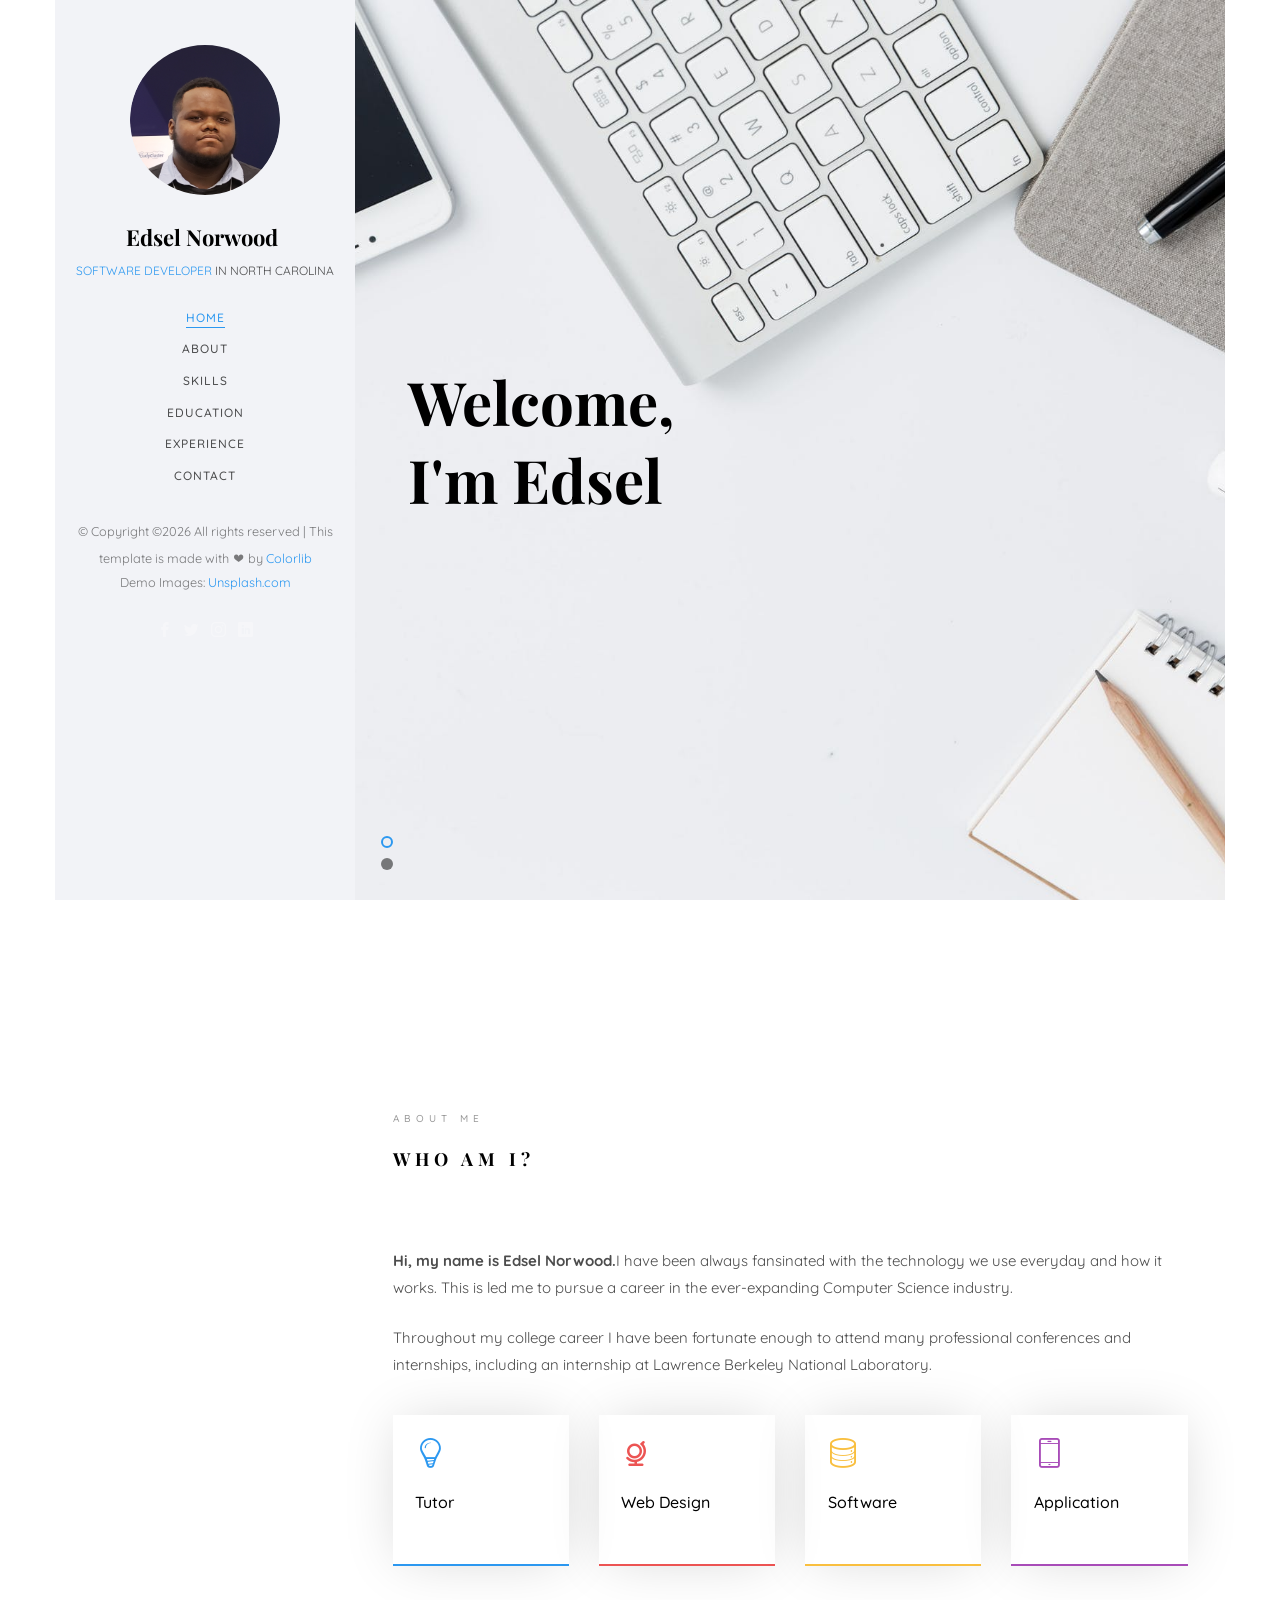
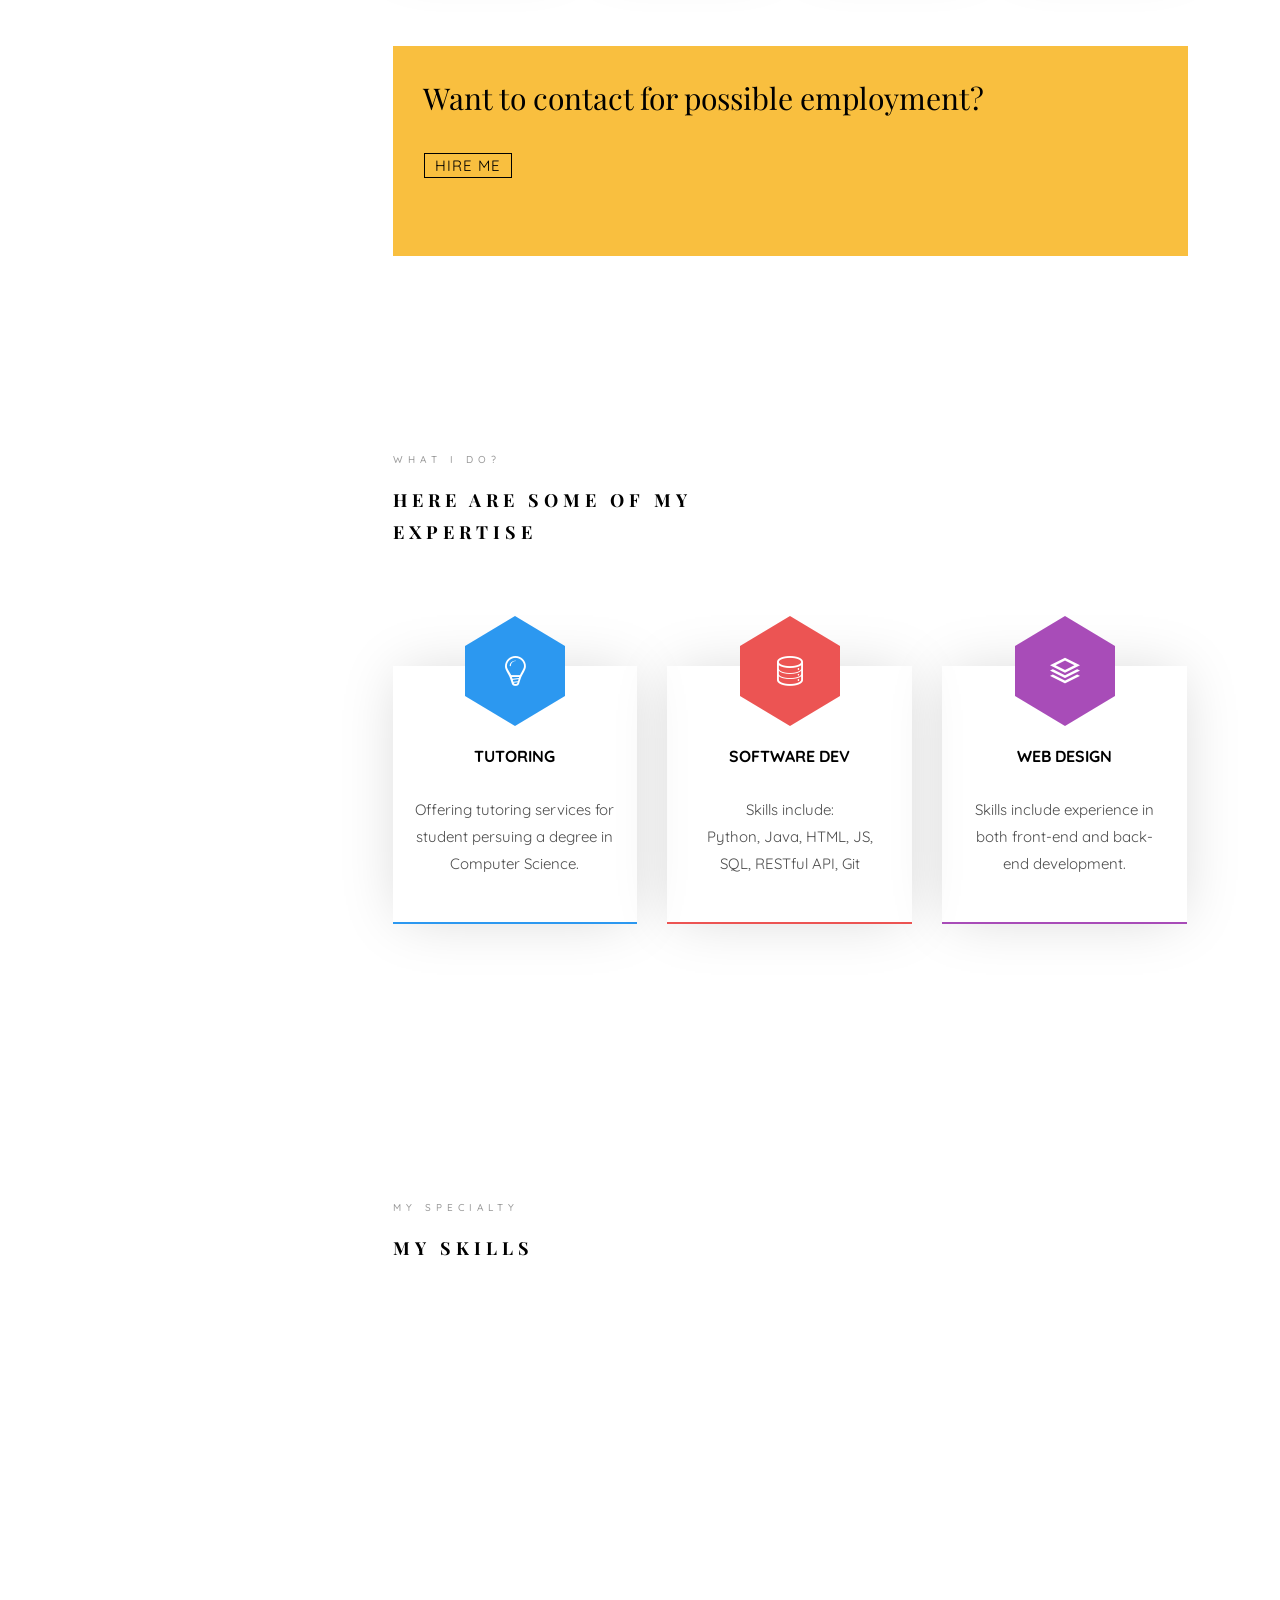
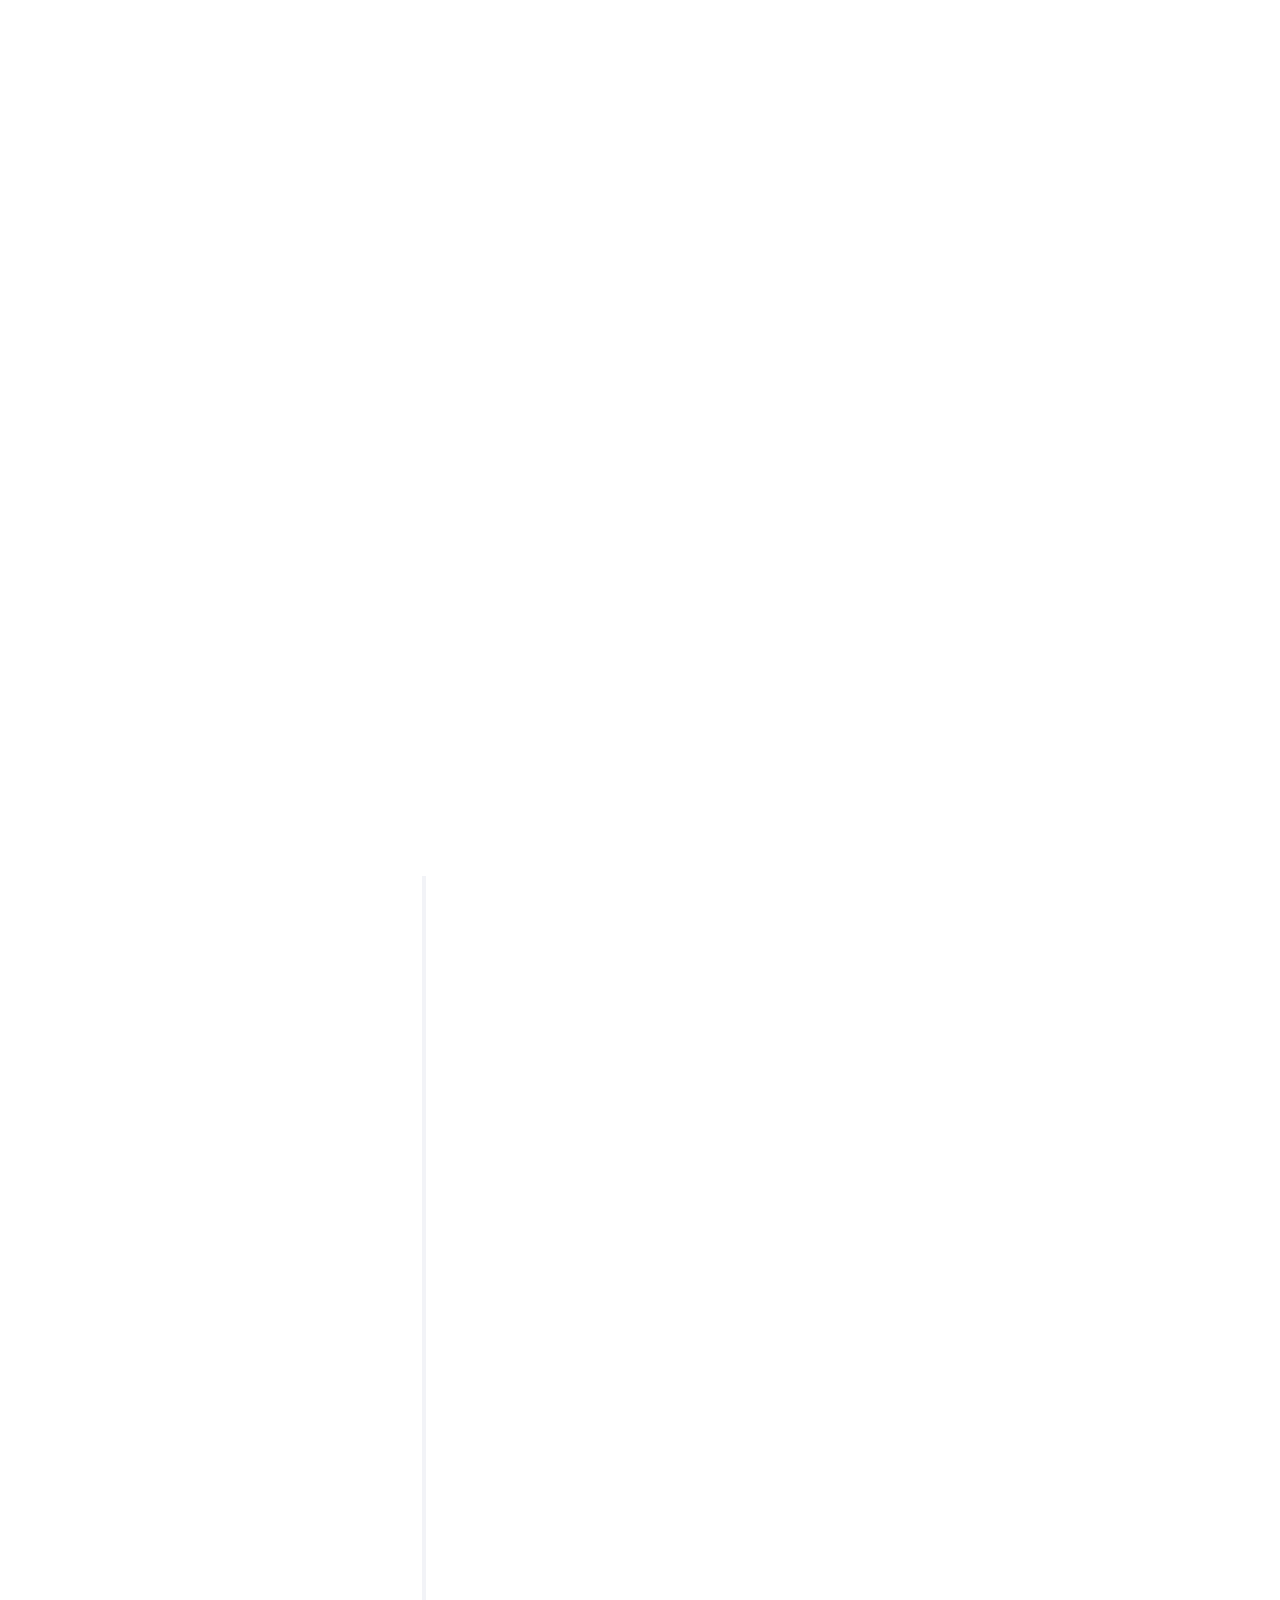
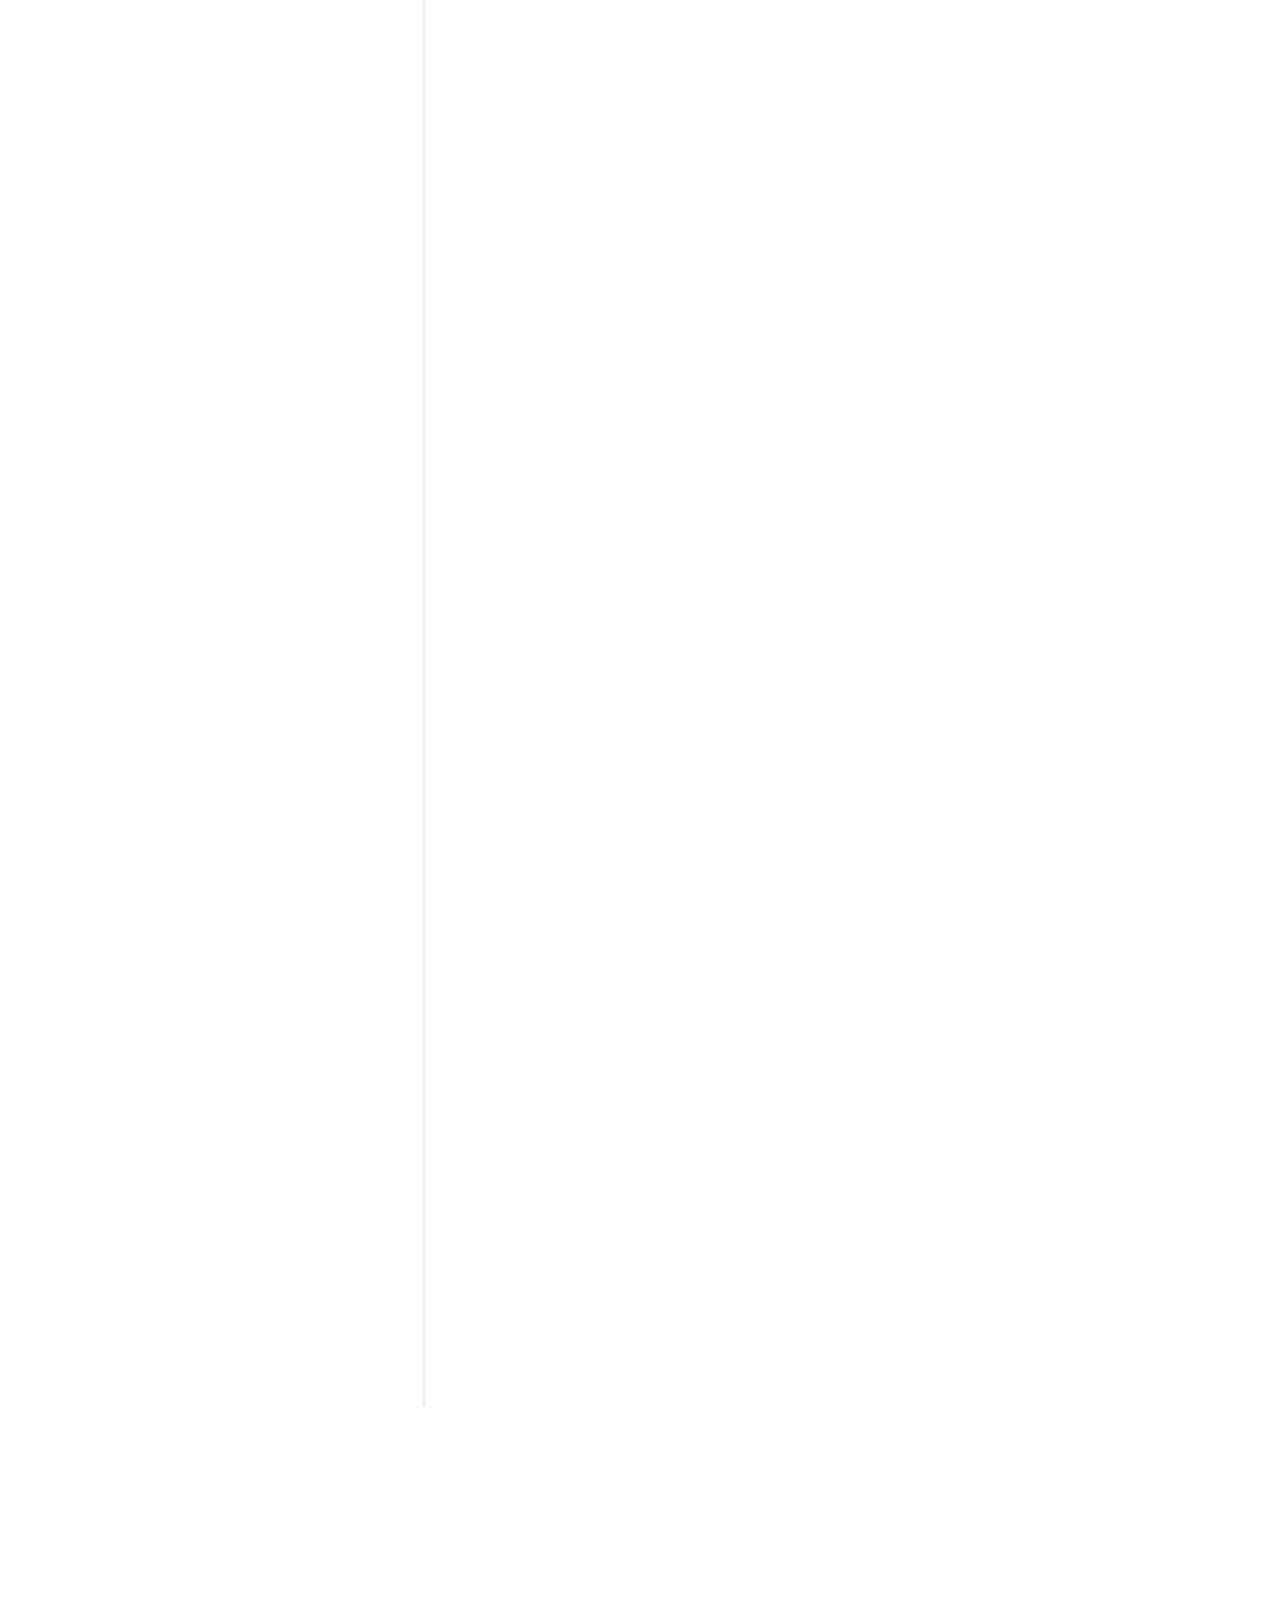
==== index.html @ a63dda77 "Added .js and updated index.html Submit btn now changes states on click (disabled btn)" ====
<!DOCTYPE HTML>
<html>
	<head>
	<meta charset="utf-8">
	<meta http-equiv="X-UA-Compatible" content="IE=edge">
	<title>Edsel Personal Webpage</title>
	<meta name="viewport" content="width=device-width, initial-scale=1">
	<meta name="description" content="" />
	<meta name="keywords" content="" />
	<meta name="author" content="" />

  <!-- Facebook and Twitter integration -->
	<meta property="og:title" content=""/>
	<meta property="og:image" content=""/>
	<meta property="og:url" content=""/>
	<meta property="og:site_name" content=""/>
	<meta property="og:description" content=""/>
	<meta name="twitter:title" content="" />
	<meta name="twitter:image" content="" />
	<meta name="twitter:url" content="" />
	<meta name="twitter:card" content="" />

	<!-- Place favicon.ico and apple-touch-icon.png in the root directory -->
	<link rel="shortcut icon" href="favicon.ico">

	<link href="https://fonts.googleapis.com/css?family=Quicksand:300,400,500,700" rel="stylesheet">
	<link href="https://fonts.googleapis.com/css?family=Playfair+Display:400,400i,700" rel="stylesheet">
	
	<!-- Animate.css -->
	<link rel="stylesheet" href="css/animate.css">
	<!-- Icomoon Icon Fonts-->
	<link rel="stylesheet" href="css/icomoon.css">
	<!-- Bootstrap  -->
	<link rel="stylesheet" href="css/bootstrap.css">
	<!-- Flexslider  -->
	<link rel="stylesheet" href="css/flexslider.css">
	<!-- Flaticons  -->
	<link rel="stylesheet" href="fonts/flaticon/font/flaticon.css">
	<!-- Owl Carousel -->
	<link rel="stylesheet" href="css/owl.carousel.min.css">
	<link rel="stylesheet" href="css/owl.theme.default.min.css">
	<!-- Theme style  -->
	<link rel="stylesheet" href="css/style.css">

	<!-- Modernizr JS -->
	<script src="js/modernizr-2.6.2.min.js"></script>
	<!-- FOR IE9 below -->
	<!--[if lt IE 9]>
	<script src="js/respond.min.js"></script>
	<![endif]-->

	</head>
	<body>
	<div id="colorlib-page">
		<div class="container-wrap">
		<a href="#" class="js-colorlib-nav-toggle colorlib-nav-toggle" data-toggle="collapse" data-target="#navbar" aria-expanded="false" aria-controls="navbar"><i></i></a>
		<aside id="colorlib-aside" role="complementary" class="border js-fullheight">
			<div class="text-center">
				<div class="author-img" style="background-image: url(images/about.png);"></div>
				<h1 id="colorlib-logo"><a href="index.html">Edsel Norwood</a></h1>
				<span class="position"><a href="#">Software Developer</a> in North Carolina</span>
			</div>
			<nav id="colorlib-main-menu" role="navigation" class="navbar">
				<div id="navbar" class="collapse">
					<ul>
						<li class="active"><a href="#" data-nav-section="home">Home</a></li>
						<li><a href="#" data-nav-section="about">About</a></li>
						<li><a href="#" data-nav-section="skills">Skills</a></li>
						<li><a href="#" data-nav-section="education">Education</a></li>
						<li><a href="#" data-nav-section="experience">Experience</a></li>
						<li><a href="#" data-nav-section="contact">Contact</a></li>
					</ul>
				</div>
			</nav>

			<div class="colorlib-footer">
				<p><small>&copy; <!-- Link back to Colorlib can't be removed. Template is licensed under CC BY 3.0. -->
Copyright &copy;<script>document.write(new Date().getFullYear());</script> All rights reserved | This template is made with <i class="icon-heart" aria-hidden="true"></i> by <a href="https://colorlib.com" target="_blank">Colorlib</a>
<!-- Link back to Colorlib can't be removed. Template is licensed under CC BY 3.0. --> </span> <span>Demo Images: <a href="https://unsplash.com/" target="_blank">Unsplash.com</a></span></small></p>
				<ul>
					<li><a href="#"><i class="icon-facebook2"></i></a></li>
					<li><a href="#"><i class="icon-twitter2"></i></a></li>
					<li><a href="#"><i class="icon-instagram"></i></a></li>
					<li><a href="#"><i class="icon-linkedin2"></i></a></li>
				</ul>
			</div>

		</aside>

		<div id="colorlib-main">
			<section id="colorlib-hero" class="js-fullheight" data-section="home">
				<div class="flexslider js-fullheight">
					<ul class="slides">
				   	<li style="background-image: url(images/img_bg_1.jpg);">
				   		<div class="overlay"></div>
				   		<div class="container-fluid">
				   			<div class="row">
					   			<div class="col-md-6 col-md-offset-3 col-md-pull-3 col-sm-12 col-xs-12 js-fullheight slider-text">
					   				<div class="slider-text-inner js-fullheight">
					   					<div class="desc">
						   					<h1 class="title_1">Welcome, I'm Edsel</h1>
											</div>
					   				</div>
					   			</div>
					   		</div>
				   		</div>
				   	</li>
				   	<li style="background-image: url(images/img_bg_2.jpg);">
				   		<div class="overlay"></div>
				   		<div class="container-fluid">
				   			<div class="row">
					   			<div class="col-md-6 col-md-offset-3 col-md-pull-3 col-sm-12 col-xs-12 js-fullheight slider-text">
					   				<div class="slider-text-inner">
					   					<div class="desc">
						   					<h1>I am a <br>Software Designer</h1>
											</div>
					   				</div>
					   			</div>
					   		</div>
				   		</div>
				   	</li>
				  	</ul>
			  	</div>
			</section>

			<section class="colorlib-about" data-section="about">
				<div class="colorlib-narrow-content">
					<div class="row">
						<div class="col-md-12">
							<div class="row row-bottom-padded-sm animate-box" data-animate-effect="fadeInLeft">
								<div class="col-md-12">
									<div class="about-desc">
										<span class="heading-meta">About Me</span>
										<h2 class="colorlib-heading">Who Am I?</h2>
										<p><strong>Hi, my name is Edsel Norwood.</strong>I have been always fansinated with the technology we use everyday and how it works. This is led me to pursue a career in the ever-expanding Computer Science industry.</p>
										<p>Throughout my college career I have been fortunate enough to attend many professional conferences and internships, including an internship at Lawrence Berkeley National Laboratory.</p>
									</div>
								</div>
							</div>
							<div class="row">
								<div class="col-md-3 animate-box" data-animate-effect="fadeInLeft">
									<div class="services color-1">
										<span class="icon2"><i class="icon-bulb"></i></span>
										<h3>Tutor</h3>
									</div>
								</div>
								<div class="col-md-3 animate-box" data-animate-effect="fadeInRight">
									<div class="services color-2">
										<span class="icon2"><i class="icon-globe-outline"></i></span>
										<h3>Web Design</h3>
									</div>
								</div>
								<div class="col-md-3 animate-box" data-animate-effect="fadeInTop">
									<div class="services color-3">
										<span class="icon2"><i class="icon-data"></i></span>
										<h3>Software</h3>
									</div>
								</div>
								<div class="col-md-3 animate-box" data-animate-effect="fadeInBottom">
									<div class="services color-4">
										<span class="icon2"><i class="icon-phone3"></i></span>
										<h3>Application</h3>
									</div>
								</div>
							</div>
							<div class="row">
								<div class="col-md-12 animate-box" data-animate-effect="fadeInLeft">
									<div class="hire">
										<h2>Want to contact for possible employment?</h2>
										<nav id="colorlib-main-menu" role="navigation" class="navbar">
										<a href="#" data-nav-section="contact" class="btn-hire">Hire me</a>
									</nav>
									</div>
								</div>
							</div>
						</div>
					</div>
				</div>
			</section>


			
			<section class="colorlib-services" data-section="services">
				<div class="colorlib-narrow-content">
					<div class="row">
						<div class="col-md-6 col-md-offset-3 col-md-pull-3 animate-box" data-animate-effect="fadeInLeft">
							<span class="heading-meta">What I do?</span>
							<h2 class="colorlib-heading">Here are some of my expertise</h2>
						</div>
					</div>
					<div class="row row-pt-md">
						<div class="col-md-4 text-center animate-box">
							<div class="services color-1">
								<span class="icon">
									<i class="icon-bulb"></i>
								</span>
								<div class="desc">
									<h3>Tutoring</h3>
									<p>Offering tutoring services for student persuing a degree in Computer Science.</p>
								</div>
							</div>
						</div>
						<div class="col-md-4 text-center animate-box">
							<div class="services color-2">
								<span class="icon">
									<i class="icon-data"></i>
								</span>
								<div class="desc">
									<h3>Software Dev</h3>
									<p>Skills include:<br>Python, Java, HTML, JS, SQL, RESTful API, Git</p>
								</div>
							</div>
						</div>
						
						<div class="col-md-4 text-center animate-box">
							<div class="services color-4">
								<span class="icon">
									<i class="icon-layers2"></i>
								</span>
								<div class="desc">
									<h3>Web Design</h3>
									<p>Skills include experience in both front-end and back-end development.</p>
								</div>
							</div>
						</div>
					</div>
				</div>
			</section>
			

			<section class="colorlib-skills" data-section="skills">
				<div class="colorlib-narrow-content">
					<div class="row">
						<div class="col-md-6 col-md-offset-3 col-md-pull-3 animate-box" data-animate-effect="fadeInLeft">
							<span class="heading-meta">My Specialty</span>
							<h2 class="colorlib-heading animate-box">My Skills</h2>
						</div>
					</div>
					<div class="row">
						<div class="col-md-12 animate-box" data-animate-effect="fadeInLeft">
							<p></p>
						</div>
						<div class="col-md-6 animate-box" data-animate-effect="fadeInLeft">
							<div class="progress-wrap">
								<h3>Python</h3>
								<div class="progress">
								 	<div class="progress-bar color-1" role="progressbar" aria-valuenow="85"
								  	aria-valuemin="0" aria-valuemax="100" style="width:85%">
								    <span>85%</span>
								  	</div>
								</div>
							</div>
						</div>
						<div class="col-md-6 animate-box" data-animate-effect="fadeInRight">
							<div class="progress-wrap">
								<h3>JavaScript</h3>
								<div class="progress">
								 	<div class="progress-bar color-2" role="progressbar" aria-valuenow="40"
								  	aria-valuemin="0" aria-valuemax="100" style="width:40%">
								    <span>40%</span>
								  	</div>
								</div>
							</div>
						</div>
						<div class="col-md-6 animate-box" data-animate-effect="fadeInLeft">
							<div class="progress-wrap">
								<h3>HTML</h3>
								<div class="progress">
								 	<div class="progress-bar color-3" role="progressbar" aria-valuenow="80"
								  	aria-valuemin="0" aria-valuemax="100" style="width:80%">
								    <span>80%</span>
								  	</div>
								</div>
							</div>
						</div>
						<div class="col-md-6 animate-box" data-animate-effect="fadeInRight">
							<div class="progress-wrap">
								<h3>Java</h3>
								<div class="progress">
								 	<div class="progress-bar color-4" role="progressbar" aria-valuenow="70"
								  	aria-valuemin="0" aria-valuemax="100" style="width:70%">
								    <span>70%</span>
								  	</div>
								</div>
							</div>
						</div>
						<div class="col-md-6 animate-box" data-animate-effect="fadeInLeft">
							<div class="progress-wrap">
								<h3>Git</h3>
								<div class="progress">
								 	<div class="progress-bar color-5" role="progressbar" aria-valuenow="70"
								  	aria-valuemin="0" aria-valuemax="100" style="width:70%">
								    <span>70%</span>
								  	</div>
								</div>
							</div>
						</div>
						<div class="col-md-6 animate-box" data-animate-effect="fadeInRight">
							<div class="progress-wrap">
								<h3>SQL</h3>
								<div class="progress">
								 	<div class="progress-bar color-6" role="progressbar" aria-valuenow="50"
								  	aria-valuemin="0" aria-valuemax="100" style="width:50%">
								    <span>50%</span>
								  	</div>
								</div>
							</div>
						</div>
					</div>
				</div>
			</section>

			<section class="colorlib-education" data-section="education">
				<div class="colorlib-narrow-content">
					<div class="row">
						<div class="col-md-6 col-md-offset-3 col-md-pull-3 animate-box" data-animate-effect="fadeInLeft">
							<span class="heading-meta">Education</span>
							<h2 class="colorlib-heading animate-box">Education</h2>
						</div>
					</div>
					<div class="row">
						<div class="col-md-12 animate-box" data-animate-effect="fadeInLeft">
							<div class="fancy-collapse-panel">
								<div class="panel-group" id="accordion" role="tablist" aria-multiselectable="true">
									<div class="panel panel-default">
									    <div class="panel-heading" role="tab" id="headingTwo">
									        <h4 class="panel-title">
									            <a class="collapsed" data-toggle="collapse" data-parent="#accordion" href="#collapseTwo" aria-expanded="true" aria-controls="collapseTwo">Bachelor Degree of Computer Science
									            </a>
									        </h4>
									    </div>
									    <div id="collapseTwo" class="panel-collapse collapse" role="tabpanel" aria-labelledby="headingTwo">
									        <div class="panel-body">
									            <a href="https://www.ecsu.edu"><strong>Elizabeth City State University</strong></a>
									        </div>
									    </div>
									</div>

									<div class="panel panel-default">
									    <div class="panel-heading" role="tab" id="headingFour">
									        <h4 class="panel-title">
									            <a class="collapsed" data-toggle="collapse" data-parent="#accordion" href="#collapseFour" aria-expanded="false" aria-controls="collapseFour">Associate Degree in Applied Science
									            </a>
									        </h4>
									    </div>
									    <div id="collapseFour" class="panel-collapse collapse" role="tabpanel" aria-labelledby="headingFour">
									        <div class="panel-body">
									            <a href="https://www.albemarle.edu/"><strong>College of the Albemarle</strong></a>	
									        </div>
									    </div>
									</div>

									<div class="panel panel-default">
									    <div class="panel-heading" role="tab" id="headingFive">
									        <h4 class="panel-title">
									            <a class="collapsed" data-toggle="collapse" data-parent="#accordion" href="#collapseFive" aria-expanded="false" aria-controls="collapseFive">High School Diploma
									            </a>
									        </h4>
									    </div>
									    <div id="collapseFive" class="panel-collapse collapse" role="tabpanel" aria-labelledby="headingFive">
									        <div class="panel-body">
												<p><strong>Pasquotank County High School</strong></p>
											</div>
									    </div>
									</div>
								</div>
							</div>
						</div>
					</div>
				</div>
			</section>

			<section class="colorlib-experience" data-section="experience">
				<div class="colorlib-narrow-content">
					<div class="row">
						<div class="col-md-6 col-md-offset-3 col-md-pull-3 animate-box" data-animate-effect="fadeInLeft">
							<span class="heading-meta">Experience</span>
							<h2 class="colorlib-heading animate-box">Internships and Conference Presentations</h2>
						</div>
					</div>
					<div class="row">
						<div class="col-md-12">
				         <div class="timeline-centered">
					         <article class="timeline-entry animate-box" data-animate-effect="fadeInLeft">
					            <div class="timeline-entry-inner">

					               <div class="timeline-icon color-1">
					                  <i class="icon-pen2"></i>
					               </div>

					               <div class="timeline-label">
									  <h2><a href="#">Lawrence Berkeley National Laboratory</a> <span>May-August 2018</span><br> 
									  <span>Internship</span></h2>
									  <p><strong>Location:</strong> <br> &emsp;Berkeley, CA</p>
									  <p><strong>Duration:</strong> <br> &emsp;10 Weeks</p>
									  <p><strong>Project:</strong> <br> &emsp;Virus scanning utility for implementation in the data archive ESS-DIVE</p>
					               </div>
					            </div>
					         </article>


					         <article class="timeline-entry animate-box" data-animate-effect="fadeInRight">
					            <div class="timeline-entry-inner">
					               <div class="timeline-icon color-2">
					                  <i class="icon-pen2"></i>
					               </div>
					               <div class="timeline-label">
									<h2><a href="#">Sciene Gateways Coding Camp</a> <span>June-July 2017</span><br> 
									<span>Internship</span></h2>
									<p><strong>Location:</strong> <br> &emsp;Elizabeth City, NC</p>
									<p><strong>Duration:</strong> <br> &emsp;4 Weeks</p>
									<p><strong>Goal:</strong> <br> &emsp;Attend and present a poster at PEARC17 in New Orleans</p>
								   </div>
					            </div>
					         </article>

					         <article class="timeline-entry animate-box" data-animate-effect="fadeInLeft">
					            <div class="timeline-entry-inner">
					               <div class="timeline-icon color-3">
					                  <i class="icon-pen2"></i>
					               </div>
					               <div class="timeline-label">
									<h2><a href="#">ADMI 2018</a> <span>April 2018</span><br> 
									<span>Conference</span></h2>
									<p><strong>Location:</strong> <br> &emsp;New Orleans, LA</p>
									<p><strong>Duration:</strong> <br> &emsp;4 Days</p>
									<p><strong>Presentation:</strong> <br> &emsp;Poster</p>
								   </div>
					            </div>
					         </article>

					         <article class="timeline-entry animate-box" data-animate-effect="fadeInTop">
					            <div class="timeline-entry-inner">
					               <div class="timeline-icon color-4">
					                  <i class="icon-pen2"></i>
					               </div>
					               <div class="timeline-label">
									<h2><a href="#">Gateways Conference 2018</a> <span>September 2018</span><br> 
									<span>Conference</span></h2>
									<p><strong>Location:</strong> <br> &emsp;Austin, TX (TACC)</p>
									<p><strong>Duration:</strong> <br> &emsp;3 Days</p>
									<p><strong>Presentation:</strong> <br> &emsp;Poster</p>
								   </div>
					            </div>
					         </article>

					         <article class="timeline-entry animate-box" data-animate-effect="fadeInLeft">
					            <div class="timeline-entry-inner">
					               <div class="timeline-icon color-5">
					                  <i class="icon-pen2"></i>
					               </div>
					               <div class="timeline-label">
									<h2><a href="#">Gateways Conference 2017</a> <span>October 2017</span><br> 
									<span>Conference</span></h2>
									<p><strong>Location:</strong> <br> &emsp;Ann Arbor, MI</p>
									<p><strong>Duration:</strong> <br> &emsp;4 Days</p>
									<p><strong>Presentation:</strong> <br> &emsp;Poster</p>
								   </div>
					            </div>
							 </article>
							 
							 <article class="timeline-entry animate-box" data-animate-effect="fadeInLeft">
					            <div class="timeline-entry-inner">
					               <div class="timeline-icon color-5">
					                  <i class="icon-pen2"></i>
					               </div>
					               <div class="timeline-label">
									<h2><a href="#">PEARC 2017</a> <span>July 2017</span><br> 
									<span>Conference</span></h2>
									<p><strong>Location:</strong> <br> &emsp;New Orleans, LA</p>
									<p><strong>Duration:</strong> <br> &emsp;1 Week</p>
									<p><strong>Presentation:</strong> <br> &emsp;Poster</p>
								   </div>
					            </div>
					         </article>

					         <article class="timeline-entry begin animate-box" data-animate-effect="fadeInBottom">
					            <div class="timeline-entry-inner">
					               <div class="timeline-icon color-none">
					               </div>
					            </div>
					         </article>
					      </div>
					   </div>
				   </div>
				</div>
			</section>

			<section class="colorlib-contact" data-section="contact">
				<div class="colorlib-narrow-content">
					<div class="row">
						<div class="col-md-6 col-md-offset-3 col-md-pull-3 animate-box" data-animate-effect="fadeInLeft">
							<span class="heading-meta">Get in Touch</span>
							<h2 class="colorlib-heading">Contact</h2>
						</div>
					</div>
					<div class="row">
						<div class="col-md-5">
							<div class="colorlib-feature colorlib-feature-sm animate-box" data-animate-effect="fadeInLeft">
								<div class="colorlib-icon">
									<i class="icon-globe-outline"></i>
								</div>
								<div class="colorlib-text">
									<p><a href="">edselnorwood83@gmail.com</a></p>
								</div>
							</div>

							<div class="colorlib-feature colorlib-feature-sm animate-box" data-animate-effect="fadeInLeft">
								<div class="colorlib-icon">
									<i class="icon-map"></i>
								</div>
								<div class="colorlib-text">
									<p>200 South Griffin Street, Elizabeth City, NC 27909</p>
								</div>
							</div>

							<div class="colorlib-feature colorlib-feature-sm animate-box" data-animate-effect="fadeInLeft">
								<div class="colorlib-icon">
									<i class="icon-phone"></i>
								</div>
								<div class="colorlib-text">
									<p><a href="tel://">252-621-8822</a></p>
								</div>
							</div>
						</div>
						<div class="col-md-7 col-md-push-1">
							<div class="row">
								<div class="col-md-10 col-md-offset-1 col-md-pull-1 animate-box" data-animate-effect="fadeInRight">
									<form method="POST" class="gform" action="https://script.google.com/macros/s/AKfycbxKl5ivqKx2xG6pQQ4qyMLklfKssgu2-yJ-GMRM_SI8qDBPcp9a/exec">
										<input type="text" class="form-control" placeholder="Name" name="name">
										<br>
										<input type="text" class="form-control" placeholder="Email" name="email">
										<br>
										<input type="text" class="form-control" placeholder="Subject" name="subject">
										<br>
										<textarea name="message" id="message" cols="30" rows="7" class="form-control" placeholder="Message"></textarea>
										<br>
										<input type="submit" onClick="this.disabled=true; this.value='Sent';" class="btn btn-primary btn-send-message" name="submit" value="Send Message">
									</form>
								</div>
								
							</div>
						</div>
					</div>
				</div>
			</section>

		</div><!-- end:colorlib-main -->
	</div><!-- end:container-wrap -->
	</div><!-- end:colorlib-page -->

	<!-- jQuery -->
	<script src="js/jquery.min.js"></script>
	<!-- jQuery Easing -->
	<script src="js/jquery.easing.1.3.js"></script>
	<!-- Bootstrap -->
	<script src="js/bootstrap.min.js"></script>
	<!-- Waypoints -->
	<script src="js/jquery.waypoints.min.js"></script>
	<!-- Flexslider -->
	<script src="js/jquery.flexslider-min.js"></script>
	<!-- Owl carousel -->
	<script src="js/owl.carousel.min.js"></script>
	<!-- Counters -->
	<script src="js/jquery.countTo.js"></script>
	
	
	<!-- MAIN JS -->
	<script src="js/main.js"></script>
	<script data-cfasync="false" type="text/javascript" src="form-submission-handler.js"></script>

	</body>
</html>
---- css/icomoon.css ----
@font-face {
  font-family: 'icomoon';
  src:  url('fonts/icomoon.eot?6py85u');
  src:  url('fonts/icomoon.eot?6py85u#iefix') format('embedded-opentype'),
    url('fonts/icomoon.ttf?6py85u') format('truetype'),
    url('fonts/icomoon.woff?6py85u') format('woff'),
    url('fonts/icomoon.svg?6py85u#icomoon') format('svg');
  font-weight: normal;
  font-style: normal;
}

[class^="icon-"], [class*=" icon-"] {
  /* use !important to prevent issues with browser extensions that change fonts */
  font-family: 'icomoon' !important;
  speak: none;
  font-style: normal;
  font-weight: normal;
  font-variant: normal;
  text-transform: none;
  line-height: 1;

  /* Better Font Rendering =========== */
  -webkit-font-smoothing: antialiased;
  -moz-osx-font-smoothing: grayscale;
}

.icon-times:before {
  content: "\e930";
}
.icon-tick:before {
  content: "\e931";
}
.icon-plus:before {
  content: "\e932";
}
.icon-minus:before {
  content: "\e933";
}
.icon-equals:before {
  content: "\e934";
}
.icon-divide:before {
  content: "\e935";
}
.icon-chevron-right:before {
  content: "\e936";
}
.icon-chevron-left:before {
  content: "\e937";
}
.icon-arrow-right-thick:before {
  content: "\e938";
}
.icon-arrow-left-thick:before {
  content: "\e939";
}
.icon-th-small:before {
  content: "\e93a";
}
.icon-th-menu:before {
  content: "\e93b";
}
.icon-th-list:before {
  content: "\e93c";
}
.icon-th-large:before {
  content: "\e93d";
}
.icon-home:before {
  content: "\e93e";
}
.icon-arrow-forward:before {
  content: "\e93f";
}
.icon-arrow-back:before {
  content: "\e940";
}
.icon-rss:before {
  content: "\e941";
}
.icon-location:before {
  content: "\e942";
}
.icon-link:before {
  content: "\e943";
}
.icon-image:before {
  content: "\e944";
}
.icon-arrow-up-thick:before {
  content: "\e945";
}
.icon-arrow-down-thick:before {
  content: "\e946";
}
.icon-starburst:before {
  content: "\e947";
}
.icon-starburst-outline:before {
  content: "\e948";
}
.icon-star3:before {
  content: "\e949";
}
.icon-flow-children:before {
  content: "\e94a";
}
.icon-export:before {
  content: "\e94b";
}
.icon-delete2:before {
  content: "\e94c";
}
.icon-delete-outline:before {
  content: "\e94d";
}
.icon-cloud-storage:before {
  content: "\e94e";
}
.icon-wi-fi:before {
  content: "\e94f";
}
.icon-heart:before {
  content: "\e950";
}
.icon-flash:before {
  content: "\e951";
}
.icon-cancel:before {
  content: "\e952";
}
.icon-backspace:before {
  content: "\e953";
}
.icon-attachment:before {
  content: "\e954";
}
.icon-arrow-move:before {
  content: "\e955";
}
.icon-warning:before {
  content: "\e956";
}
.icon-user:before {
  content: "\e957";
}
.icon-radar:before {
  content: "\e958";
}
.icon-lock-open:before {
  content: "\e959";
}
.icon-lock-closed:before {
  content: "\e95a";
}
.icon-location-arrow:before {
  content: "\e95b";
}
.icon-info:before {
  content: "\e95c";
}
.icon-user-delete:before {
  content: "\e95d";
}
.icon-user-add:before {
  content: "\e95e";
}
.icon-media-pause:before {
  content: "\e95f";
}
.icon-group:before {
  content: "\e960";
}
.icon-chart-pie:before {
  content: "\e961";
}
.icon-chart-line:before {
  content: "\e962";
}
.icon-chart-bar:before {
  content: "\e963";
}
.icon-chart-area:before {
  content: "\e964";
}
.icon-video:before {
  content: "\e965";
}
.icon-point-of-interest:before {
  content: "\e966";
}
.icon-infinity:before {
  content: "\e967";
}
.icon-globe:before {
  content: "\e968";
}
.icon-eye:before {
  content: "\e969";
}
.icon-cog:before {
  content: "\e96a";
}
.icon-camera:before {
  content: "\e96b";
}
.icon-upload:before {
  content: "\e96c";
}
.icon-scissors:before {
  content: "\e96d";
}
.icon-refresh:before {
  content: "\e96e";
}
.icon-pin:before {
  content: "\e96f";
}
.icon-key:before {
  content: "\e970";
}
.icon-info-large:before {
  content: "\e971";
}
.icon-eject:before {
  content: "\e972";
}
.icon-download:before {
  content: "\e973";
}
.icon-zoom:before {
  content: "\e974";
}
.icon-zoom-out:before {
  content: "\e975";
}
.icon-zoom-in:before {
  content: "\e976";
}
.icon-sort-numerically:before {
  content: "\e977";
}
.icon-sort-alphabetically:before {
  content: "\e978";
}
.icon-input-checked:before {
  content: "\e979";
}
.icon-calender:before {
  content: "\e97a";
}
.icon-world2:before {
  content: "\e97b";
}
.icon-notes:before {
  content: "\e97c";
}
.icon-code:before {
  content: "\e97d";
}
.icon-arrow-sync:before {
  content: "\e97e";
}
.icon-arrow-shuffle:before {
  content: "\e97f";
}
.icon-arrow-repeat:before {
  content: "\e980";
}
.icon-arrow-minimise:before {
  content: "\e981";
}
.icon-arrow-maximise:before {
  content: "\e982";
}
.icon-arrow-loop:before {
  content: "\e983";
}
.icon-anchor:before {
  content: "\e984";
}
.icon-spanner:before {
  content: "\e985";
}
.icon-puzzle:before {
  content: "\e986";
}
.icon-power:before {
  content: "\e987";
}
.icon-plane:before {
  content: "\e988";
}
.icon-pi:before {
  content: "\e989";
}
.icon-phone:before {
  content: "\e98a";
}
.icon-microphone2:before {
  content: "\e98b";
}
.icon-media-rewind:before {
  content: "\e98c";
}
.icon-flag:before {
  content: "\e98d";
}
.icon-adjust-brightness:before {
  content: "\e98e";
}
.icon-waves:before {
  content: "\e98f";
}
.icon-social-twitter:before {
  content: "\e990";
}
.icon-social-facebook:before {
  content: "\e991";
}
.icon-social-dribbble:before {
  content: "\e992";
}
.icon-media-stop:before {
  content: "\e993";
}
.icon-media-record:before {
  content: "\e994";
}
.icon-media-play:before {
  content: "\e995";
}
.icon-media-fast-forward:before {
  content: "\e996";
}
.icon-media-eject:before {
  content: "\e997";
}
.icon-social-vimeo:before {
  content: "\e998";
}
.icon-social-tumbler:before {
  content: "\e999";
}
.icon-social-skype:before {
  content: "\e99a";
}
.icon-social-pinterest:before {
  content: "\e99b";
}
.icon-social-linkedin:before {
  content: "\e99c";
}
.icon-social-last-fm:before {
  content: "\e99d";
}
.icon-social-github:before {
  content: "\e99e";
}
.icon-social-flickr:before {
  content: "\e99f";
}
.icon-at:before {
  content: "\e9a0";
}
.icon-times-outline:before {
  content: "\e9a1";
}
.icon-plus-outline:before {
  content: "\e9a2";
}
.icon-minus-outline:before {
  content: "\e9a3";
}
.icon-tick-outline:before {
  content: "\e9a4";
}
.icon-th-large-outline:before {
  content: "\e9a5";
}
.icon-equals-outline:before {
  content: "\e9a6";
}
.icon-divide-outline:before {
  content: "\e9a7";
}
.icon-chevron-right-outline:before {
  content: "\e9a8";
}
.icon-chevron-left-outline:before {
  content: "\e9a9";
}
.icon-arrow-right-outline:before {
  content: "\e9aa";
}
.icon-arrow-left-outline:before {
  content: "\e9ab";
}
.icon-th-small-outline:before {
  content: "\e9ac";
}
.icon-th-menu-outline:before {
  content: "\e9ad";
}
.icon-th-list-outline:before {
  content: "\e9ae";
}
.icon-news2:before {
  content: "\e9b1";
}
.icon-home-outline:before {
  content: "\e9b2";
}
.icon-arrow-up-outline:before {
  content: "\e9b3";
}
.icon-arrow-forward-outline:before {
  content: "\e9b4";
}
.icon-arrow-down-outline:before {
  content: "\e9b5";
}
.icon-arrow-back-outline:before {
  content: "\e9b6";
}
.icon-trash3:before {
  content: "\e9b7";
}
.icon-rss-outline:before {
  content: "\e9b8";
}
.icon-message:before {
  content: "\e9b9";
}
.icon-location-outline:before {
  content: "\e9ba";
}
.icon-link-outline:before {
  content: "\e9bb";
}
.icon-image-outline:before {
  content: "\e9bc";
}
.icon-export-outline:before {
  content: "\e9bd";
}
.icon-cross:before {
  content: "\e9be";
}
.icon-wi-fi-outline:before {
  content: "\e9bf";
}
.icon-star-outline:before {
  content: "\e9c0";
}
.icon-media-pause-outline:before {
  content: "\e9c1";
}
.icon-mail:before {
  content: "\e9c2";
}
.icon-heart-outline:before {
  content: "\e9c3";
}
.icon-flash-outline:before {
  content: "\e9c4";
}
.icon-cancel-outline:before {
  content: "\e9c5";
}
.icon-beaker:before {
  content: "\e9c6";
}
.icon-arrow-move-outline:before {
  content: "\e9c7";
}
.icon-watch2:before {
  content: "\e9c8";
}
.icon-warning-outline:before {
  content: "\e9c9";
}
.icon-time:before {
  content: "\e9ca";
}
.icon-radar-outline:before {
  content: "\e9cb";
}
.icon-lock-open-outline:before {
  content: "\e9cc";
}
.icon-location-arrow-outline:before {
  content: "\e9cd";
}
.icon-info-outline:before {
  content: "\e9ce";
}
.icon-backspace-outline:before {
  content: "\e9cf";
}
.icon-attachment-outline:before {
  content: "\e9d0";
}
.icon-user-outline:before {
  content: "\e9d1";
}
.icon-user-delete-outline:before {
  content: "\e9d2";
}
.icon-user-add-outline:before {
  content: "\e9d3";
}
.icon-lock-closed-outline:before {
  content: "\e9d4";
}
.icon-group-outline:before {
  content: "\e9d5";
}
.icon-chart-pie-outline:before {
  content: "\e9d6";
}
.icon-chart-line-outline:before {
  content: "\e9d7";
}
.icon-chart-bar-outline:before {
  content: "\e9d8";
}
.icon-chart-area-outline:before {
  content: "\e9d9";
}
.icon-video-outline:before {
  content: "\e9da";
}
.icon-point-of-interest-outline:before {
  content: "\e9db";
}
.icon-map:before {
  content: "\e9dc";
}
.icon-key-outline:before {
  content: "\e9dd";
}
.icon-infinity-outline:before {
  content: "\e9de";
}
.icon-globe-outline:before {
  content: "\e9df";
}
.icon-eye-outline:before {
  content: "\e9e0";
}
.icon-cog-outline:before {
  content: "\e9e1";
}
.icon-camera-outline:before {
  content: "\e9e2";
}
.icon-upload-outline:before {
  content: "\e9e3";
}
.icon-support:before {
  content: "\e9e4";
}
.icon-scissors-outline:before {
  content: "\e9e5";
}
.icon-refresh-outline:before {
  content: "\e9e6";
}
.icon-info-large-outline:before {
  content: "\e9e7";
}
.icon-eject-outline:before {
  content: "\e9e8";
}
.icon-download-outline:before {
  content: "\e9e9";
}
.icon-battery-mid:before {
  content: "\e9ea";
}
.icon-battery-low:before {
  content: "\e9eb";
}
.icon-battery-high:before {
  content: "\e9ec";
}
.icon-zoom-outline:before {
  content: "\e9ed";
}
.icon-zoom-out-outline:before {
  content: "\e9ee";
}
.icon-zoom-in-outline:before {
  content: "\e9ef";
}
.icon-tag3:before {
  content: "\e9f0";
}
.icon-tabs-outline:before {
  content: "\e9f1";
}
.icon-pin-outline:before {
  content: "\e9f2";
}
.icon-message-typing:before {
  content: "\e9f3";
}
.icon-directions:before {
  content: "\e9f4";
}
.icon-battery-full:before {
  content: "\e9f5";
}
.icon-battery-charge:before {
  content: "\e9f6";
}
.icon-pipette:before {
  content: "\e9f7";
}
.icon-pencil:before {
  content: "\e9f8";
}
.icon-folder:before {
  content: "\e9f9";
}
.icon-folder-delete:before {
  content: "\e9fa";
}
.icon-folder-add:before {
  content: "\e9fb";
}
.icon-edit:before {
  content: "\e9fc";
}
.icon-document:before {
  content: "\e9fd";
}
.icon-document-delete:before {
  content: "\e9fe";
}
.icon-document-add:before {
  content: "\e9ff";
}
.icon-brush:before {
  content: "\ea00";
}
.icon-thumbs-up:before {
  content: "\ea01";
}
.icon-thumbs-down:before {
  content: "\ea02";
}
.icon-pen:before {
  content: "\ea03";
}
.icon-sort-numerically-outline:before {
  content: "\ea04";
}
.icon-sort-alphabetically-outline:before {
  content: "\ea05";
}
.icon-social-last-fm-circular:before {
  content: "\ea06";
}
.icon-social-github-circular:before {
  content: "\ea07";
}
.icon-compass:before {
  content: "\ea08";
}
.icon-bookmark:before {
  content: "\ea09";
}
.icon-input-checked-outline:before {
  content: "\ea0a";
}
.icon-code-outline:before {
  content: "\ea0b";
}
.icon-calender-outline:before {
  content: "\ea0c";
}
.icon-business-card:before {
  content: "\ea0d";
}
.icon-arrow-up:before {
  content: "\ea0e";
}
.icon-arrow-sync-outline:before {
  content: "\ea0f";
}
.icon-arrow-right:before {
  content: "\ea10";
}
.icon-arrow-repeat-outline:before {
  content: "\ea11";
}
.icon-arrow-loop-outline:before {
  content: "\ea12";
}
.icon-arrow-left:before {
  content: "\ea13";
}
.icon-flow-switch:before {
  content: "\ea14";
}
.icon-flow-parallel:before {
  content: "\ea15";
}
.icon-flow-merge:before {
  content: "\ea16";
}
.icon-document-text:before {
  content: "\ea17";
}
.icon-clipboard:before {
  content: "\ea18";
}
.icon-calculator:before {
  content: "\ea19";
}
.icon-arrow-minimise-outline:before {
  content: "\ea1a";
}
.icon-arrow-maximise-outline:before {
  content: "\ea1b";
}
.icon-arrow-down:before {
  content: "\ea1c";
}
.icon-gift:before {
  content: "\ea1d";
}
.icon-film:before {
  content: "\ea1e";
}
.icon-database:before {
  content: "\ea1f";
}
.icon-bell:before {
  content: "\ea20";
}
.icon-anchor-outline:before {
  content: "\ea21";
}
.icon-adjust-contrast:before {
  content: "\ea22";
}
.icon-world-outline:before {
  content: "\ea23";
}
.icon-shopping-bag:before {
  content: "\ea24";
}
.icon-power-outline:before {
  content: "\ea25";
}
.icon-notes-outline:before {
  content: "\ea26";
}
.icon-device-tablet:before {
  content: "\ea27";
}
.icon-device-phone:before {
  content: "\ea28";
}
.icon-device-laptop:before {
  content: "\ea29";
}
.icon-device-desktop:before {
  content: "\ea2a";
}
.icon-briefcase:before {
  content: "\ea2b";
}
.icon-stopwatch:before {
  content: "\ea2c";
}
.icon-spanner-outline:before {
  content: "\ea2d";
}
.icon-puzzle-outline:before {
  content: "\ea2e";
}
.icon-printer:before {
  content: "\ea2f";
}
.icon-pi-outline:before {
  content: "\ea30";
}
.icon-lightbulb:before {
  content: "\ea31";
}
.icon-flag-outline:before {
  content: "\ea32";
}
.icon-contacts:before {
  content: "\ea33";
}
.icon-archive2:before {
  content: "\ea34";
}
.icon-weather-stormy:before {
  content: "\ea35";
}
.icon-weather-shower:before {
  content: "\ea36";
}
.icon-weather-partly-sunny:before {
  content: "\ea37";
}
.icon-weather-downpour:before {
  content: "\ea38";
}
.icon-weather-cloudy:before {
  content: "\ea39";
}
.icon-plane-outline:before {
  content: "\ea3a";
}
.icon-phone-outline:before {
  content: "\ea3b";
}
.icon-microphone-outline:before {
  content: "\ea3c";
}
.icon-weather-windy:before {
  content: "\ea3d";
}
.icon-weather-windy-cloudy:before {
  content: "\ea3e";
}
.icon-weather-sunny:before {
  content: "\ea3f";
}
.icon-weather-snow:before {
  content: "\ea40";
}
.icon-weather-night:before {
  content: "\ea41";
}
.icon-media-stop-outline:before {
  content: "\ea42";
}
.icon-media-rewind-outline:before {
  content: "\ea43";
}
.icon-media-record-outline:before {
  content: "\ea44";
}
.icon-media-play-outline:before {
  content: "\ea45";
}
.icon-media-fast-forward-outline:before {
  content: "\ea46";
}
.icon-media-eject-outline:before {
  content: "\ea47";
}
.icon-wine:before {
  content: "\ea48";
}
.icon-waves-outline:before {
  content: "\ea49";
}
.icon-ticket:before {
  content: "\ea4a";
}
.icon-tags:before {
  content: "\ea4b";
}
.icon-plug:before {
  content: "\ea4c";
}
.icon-headphones:before {
  content: "\ea4d";
}
.icon-credit-card:before {
  content: "\ea4e";
}
.icon-coffee:before {
  content: "\ea4f";
}
.icon-book:before {
  content: "\ea50";
}
.icon-beer:before {
  content: "\ea51";
}
.icon-volume2:before {
  content: "\ea52";
}
.icon-volume-up:before {
  content: "\ea53";
}
.icon-volume-mute:before {
  content: "\ea54";
}
.icon-volume-down:before {
  content: "\ea55";
}
.icon-social-vimeo-circular:before {
  content: "\ea56";
}
.icon-social-twitter-circular:before {
  content: "\ea57";
}
.icon-social-pinterest-circular:before {
  content: "\ea58";
}
.icon-social-linkedin-circular:before {
  content: "\ea59";
}
.icon-social-facebook-circular:before {
  content: "\ea5a";
}
.icon-social-dribbble-circular:before {
  content: "\ea5b";
}
.icon-tree:before {
  content: "\ea5c";
}
.icon-thermometer2:before {
  content: "\ea5d";
}
.icon-social-tumbler-circular:before {
  content: "\ea5e";
}
.icon-social-skype-outline:before {
  content: "\ea5f";
}
.icon-social-flickr-circular:before {
  content: "\ea60";
}
.icon-social-at-circular:before {
  content: "\ea61";
}
.icon-shopping-cart:before {
  content: "\ea62";
}
.icon-messages:before {
  content: "\ea63";
}
.icon-leaf:before {
  content: "\ea64";
}
.icon-feather:before {
  content: "\ea65";
}
.icon-eye2:before {
  content: "\e064";
}
.icon-paper-clip:before {
  content: "\e065";
}
.icon-mail5:before {
  content: "\e066";
}
.icon-toggle:before {
  content: "\e067";
}
.icon-layout:before {
  content: "\e068";
}
.icon-link2:before {
  content: "\e069";
}
.icon-bell2:before {
  content: "\e06a";
}
.icon-lock3:before {
  content: "\e06b";
}
.icon-unlock:before {
  content: "\e06c";
}
.icon-ribbon2:before {
  content: "\e06d";
}
.icon-image2:before {
  content: "\e06e";
}
.icon-signal:before {
  content: "\e06f";
}
.icon-target3:before {
  content: "\e070";
}
.icon-clipboard3:before {
  content: "\e071";
}
.icon-clock3:before {
  content: "\e072";
}
.icon-watch:before {
  content: "\e073";
}
.icon-air-play:before {
  content: "\e074";
}
.icon-camera3:before {
  content: "\e075";
}
.icon-video2:before {
  content: "\e076";
}
.icon-disc:before {
  content: "\e077";
}
.icon-printer3:before {
  content: "\e078";
}
.icon-monitor:before {
  content: "\e079";
}
.icon-server:before {
  content: "\e07a";
}
.icon-cog2:before {
  content: "\e07b";
}
.icon-heart3:before {
  content: "\e07c";
}
.icon-paragraph:before {
  content: "\e07d";
}
.icon-align-justify:before {
  content: "\e07e";
}
.icon-align-left:before {
  content: "\e07f";
}
.icon-align-center:before {
  content: "\e080";
}
.icon-align-right:before {
  content: "\e081";
}
.icon-book2:before {
  content: "\e082";
}
.icon-layers2:before {
  content: "\e083";
}
.icon-stack2:before {
  content: "\e084";
}
.icon-stack-2:before {
  content: "\e085";
}
.icon-paper:before {
  content: "\e086";
}
.icon-paper-stack:before {
  content: "\e087";
}
.icon-search3:before {
  content: "\e088";
}
.icon-zoom-in2:before {
  content: "\e089";
}
.icon-zoom-out2:before {
  content: "\e08a";
}
.icon-reply2:before {
  content: "\e08b";
}
.icon-circle-plus:before {
  content: "\e08c";
}
.icon-circle-minus:before {
  content: "\e08d";
}
.icon-circle-check:before {
  content: "\e08e";
}
.icon-circle-cross:before {
  content: "\e08f";
}
.icon-square-plus:before {
  content: "\e090";
}
.icon-square-minus:before {
  content: "\e091";
}
.icon-square-check:before {
  content: "\e092";
}
.icon-square-cross:before {
  content: "\e093";
}
.icon-microphone:before {
  content: "\e094";
}
.icon-record:before {
  content: "\e095";
}
.icon-skip-back:before {
  content: "\e096";
}
.icon-rewind:before {
  content: "\e097";
}
.icon-play4:before {
  content: "\e098";
}
.icon-pause3:before {
  content: "\e099";
}
.icon-stop3:before {
  content: "\e09a";
}
.icon-fast-forward:before {
  content: "\e09b";
}
.icon-skip-forward:before {
  content: "\e09c";
}
.icon-shuffle2:before {
  content: "\e09d";
}
.icon-repeat:before {
  content: "\e09e";
}
.icon-folder2:before {
  content: "\e09f";
}
.icon-umbrella:before {
  content: "\e0a0";
}
.icon-moon:before {
  content: "\e0a1";
}
.icon-thermometer:before {
  content: "\e0a2";
}
.icon-drop:before {
  content: "\e0a3";
}
.icon-sun2:before {
  content: "\e0a4";
}
.icon-cloud3:before {
  content: "\e0a5";
}
.icon-cloud-upload2:before {
  content: "\e0a6";
}
.icon-cloud-download2:before {
  content: "\e0a7";
}
.icon-upload4:before {
  content: "\e0a8";
}
.icon-download4:before {
  content: "\e0a9";
}
.icon-location3:before {
  content: "\e0aa";
}
.icon-location-2:before {
  content: "\e0ab";
}
.icon-map3:before {
  content: "\e0ac";
}
.icon-battery:before {
  content: "\e0ad";
}
.icon-head:before {
  content: "\e0ae";
}
.icon-briefcase3:before {
  content: "\e0af";
}
.icon-speech-bubble:before {
  content: "\e0b0";
}
.icon-anchor2:before {
  content: "\e0b1";
}
.icon-globe2:before {
  content: "\e0b2";
}
.icon-box:before {
  content: "\e0b3";
}
.icon-reload:before {
  content: "\e0b4";
}
.icon-share3:before {
  content: "\e0b5";
}
.icon-marquee:before {
  content: "\e0b6";
}
.icon-marquee-plus:before {
  content: "\e0b7";
}
.icon-marquee-minus:before {
  content: "\e0b8";
}
.icon-tag:before {
  content: "\e0b9";
}
.icon-power2:before {
  content: "\e0ba";
}
.icon-command2:before {
  content: "\e0bb";
}
.icon-alt:before {
  content: "\e0bc";
}
.icon-esc:before {
  content: "\e0bd";
}
.icon-bar-graph:before {
  content: "\e0be";
}
.icon-bar-graph-2:before {
  content: "\e0bf";
}
.icon-pie-graph:before {
  content: "\e0c0";
}
.icon-star:before {
  content: "\e0c1";
}
.icon-arrow-left3:before {
  content: "\e0c2";
}
.icon-arrow-right3:before {
  content: "\e0c3";
}
.icon-arrow-up3:before {
  content: "\e0c4";
}
.icon-arrow-down3:before {
  content: "\e0c5";
}
.icon-volume:before {
  content: "\e0c6";
}
.icon-mute:before {
  content: "\e0c7";
}
.icon-content-right:before {
  content: "\e100";
}
.icon-content-left:before {
  content: "\e101";
}
.icon-grid2:before {
  content: "\e102";
}
.icon-grid-2:before {
  content: "\e103";
}
.icon-columns:before {
  content: "\e104";
}
.icon-loader:before {
  content: "\e105";
}
.icon-bag:before {
  content: "\e106";
}
.icon-ban:before {
  content: "\e107";
}
.icon-flag3:before {
  content: "\e108";
}
.icon-trash:before {
  content: "\e109";
}
.icon-expand2:before {
  content: "\e110";
}
.icon-contract:before {
  content: "\e111";
}
.icon-maximize:before {
  content: "\e112";
}
.icon-minimize:before {
  content: "\e113";
}
.icon-plus2:before {
  content: "\e114";
}
.icon-minus2:before {
  content: "\e115";
}
.icon-check:before {
  content: "\e116";
}
.icon-cross2:before {
  content: "\e117";
}
.icon-move:before {
  content: "\e118";
}
.icon-delete:before {
  content: "\e119";
}
.icon-menu5:before {
  content: "\e120";
}
.icon-archive:before {
  content: "\e121";
}
.icon-inbox:before {
  content: "\e122";
}
.icon-outbox:before {
  content: "\e123";
}
.icon-file:before {
  content: "\e124";
}
.icon-file-add:before {
  content: "\e125";
}
.icon-file-subtract:before {
  content: "\e126";
}
.icon-help:before {
  content: "\e127";
}
.icon-open:before {
  content: "\e128";
}
.icon-ellipsis:before {
  content: "\e129";
}
.icon-heart4:before {
  content: "\e900";
}
.icon-cloud4:before {
  content: "\e901";
}
.icon-star2:before {
  content: "\e902";
}
.icon-tv2:before {
  content: "\e903";
}
.icon-sound:before {
  content: "\e904";
}
.icon-video3:before {
  content: "\e905";
}
.icon-trash2:before {
  content: "\e906";
}
.icon-user2:before {
  content: "\e907";
}
.icon-key3:before {
  content: "\e908";
}
.icon-search4:before {
  content: "\e909";
}
.icon-settings:before {
  content: "\e90a";
}
.icon-camera4:before {
  content: "\e90b";
}
.icon-tag2:before {
  content: "\e90c";
}
.icon-lock4:before {
  content: "\e90d";
}
.icon-bulb:before {
  content: "\e90e";
}
.icon-pen2:before {
  content: "\e90f";
}
.icon-diamond:before {
  content: "\e910";
}
.icon-display2:before {
  content: "\e911";
}
.icon-location4:before {
  content: "\e912";
}
.icon-eye3:before {
  content: "\e913";
}
.icon-bubble3:before {
  content: "\e914";
}
.icon-stack3:before {
  content: "\e915";
}
.icon-cup:before {
  content: "\e916";
}
.icon-phone3:before {
  content: "\e917";
}
.icon-news:before {
  content: "\e918";
}
.icon-mail6:before {
  content: "\e919";
}
.icon-like:before {
  content: "\e91a";
}
.icon-photo:before {
  content: "\e91b";
}
.icon-note:before {
  content: "\e91c";
}
.icon-clock4:before {
  content: "\e91d";
}
.icon-paperplane:before {
  content: "\e91e";
}
.icon-params:before {
  content: "\e91f";
}
.icon-banknote:before {
  content: "\e920";
}
.icon-data:before {
  content: "\e921";
}
.icon-music2:before {
  content: "\e922";
}
.icon-megaphone2:before {
  content: "\e923";
}
.icon-study:before {
  content: "\e924";
}
.icon-lab2:before {
  content: "\e925";
}
.icon-food:before {
  content: "\e926";
}
.icon-t-shirt:before {
  content: "\e927";
}
.icon-fire2:before {
  content: "\e928";
}
.icon-clip:before {
  content: "\e929";
}
.icon-shop:before {
  content: "\e92a";
}
.icon-calendar3:before {
  content: "\e92b";
}
.icon-wallet2:before {
  content: "\e92c";
}
.icon-vynil:before {
  content: "\e92d";
}
.icon-truck2:before {
  content: "\e92e";
}
.icon-world:before {
  content: "\e92f";
}
.icon-spinner6:before {
  content: "\e9af";
}
.icon-spinner7:before {
  content: "\e9b0";
}
.icon-amazon:before {
  content: "\eab7";
}
.icon-google:before {
  content: "\eab8";
}
.icon-google2:before {
  content: "\eab9";
}
.icon-google3:before {
  content: "\eaba";
}
.icon-google-plus:before {
  content: "\eabb";
}
.icon-google-plus2:before {
  content: "\eabc";
}
.icon-google-plus3:before {
  content: "\eabd";
}
.icon-hangouts:before {
  content: "\eabe";
}
.icon-google-drive:before {
  content: "\eabf";
}
.icon-facebook2:before {
  content: "\eac0";
}
.icon-facebook22:before {
  content: "\eac1";
}
.icon-instagram:before {
  content: "\eac2";
}
.icon-whatsapp:before {
  content: "\eac3";
}
.icon-spotify:before {
  content: "\eac4";
}
.icon-telegram:before {
  content: "\eac5";
}
.icon-twitter2:before {
  content: "\eac6";
}
.icon-vine:before {
  content: "\eac7";
}
.icon-vk:before {
  content: "\eac8";
}
.icon-renren:before {
  content: "\eac9";
}
.icon-sina-weibo:before {
  content: "\eaca";
}
.icon-rss2:before {
  content: "\eacb";
}
.icon-rss22:before {
  content: "\eacc";
}
.icon-youtube:before {
  content: "\eacd";
}
.icon-youtube2:before {
  content: "\eace";
}
.icon-twitch:before {
  content: "\eacf";
}
.icon-vimeo:before {
  content: "\ead0";
}
.icon-vimeo2:before {
  content: "\ead1";
}
.icon-lanyrd:before {
  content: "\ead2";
}
.icon-flickr:before {
  content: "\ead3";
}
.icon-flickr2:before {
  content: "\ead4";
}
.icon-flickr3:before {
  content: "\ead5";
}
.icon-flickr4:before {
  content: "\ead6";
}
.icon-dribbble2:before {
  content: "\ead7";
}
.icon-behance:before {
  content: "\ead8";
}
.icon-behance2:before {
  content: "\ead9";
}
.icon-deviantart:before {
  content: "\eada";
}
.icon-500px:before {
  content: "\eadb";
}
.icon-steam:before {
  content: "\eadc";
}
.icon-steam2:before {
  content: "\eadd";
}
.icon-dropbox:before {
  content: "\eade";
}
.icon-onedrive:before {
  content: "\eadf";
}
.icon-github:before {
  content: "\eae0";
}
.icon-npm:before {
  content: "\eae1";
}
.icon-basecamp:before {
  content: "\eae2";
}
.icon-trello:before {
  content: "\eae3";
}
.icon-wordpress:before {
  content: "\eae4";
}
.icon-joomla:before {
  content: "\eae5";
}
.icon-ello:before {
  content: "\eae6";
}
.icon-blogger:before {
  content: "\eae7";
}
.icon-blogger2:before {
  content: "\eae8";
}
.icon-tumblr2:before {
  content: "\eae9";
}
.icon-tumblr22:before {
  content: "\eaea";
}
.icon-yahoo:before {
  content: "\eaeb";
}
.icon-yahoo2:before {
  content: "\eaec";
}
.icon-tux:before {
  content: "\eaed";
}
.icon-appleinc:before {
  content: "\eaee";
}
.icon-finder:before {
  content: "\eaef";
}
.icon-android:before {
  content: "\eaf0";
}
.icon-windows:before {
  content: "\eaf1";
}
.icon-windows8:before {
  content: "\eaf2";
}
.icon-soundcloud:before {
  content: "\eaf3";
}
.icon-soundcloud2:before {
  content: "\eaf4";
}
.icon-skype:before {
  content: "\eaf5";
}
.icon-reddit:before {
  content: "\eaf6";
}
.icon-hackernews:before {
  content: "\eaf7";
}
.icon-wikipedia:before {
  content: "\eaf8";
}
.icon-linkedin2:before {
  content: "\eaf9";
}
.icon-linkedin22:before {
  content: "\eafa";
}
.icon-lastfm:before {
  content: "\eafb";
}
.icon-lastfm2:before {
  content: "\eafc";
}
.icon-delicious:before {
  content: "\eafd";
}
.icon-stumbleupon:before {
  content: "\eafe";
}
.icon-stumbleupon2:before {
  content: "\eaff";
}
.icon-stackoverflow:before {
  content: "\eb00";
}
.icon-pinterest:before {
  content: "\eb01";
}
.icon-pinterest2:before {
  content: "\eb02";
}
.icon-xing:before {
  content: "\eb03";
}
.icon-xing2:before {
  content: "\eb04";
}
.icon-flattr:before {
  content: "\eb05";
}
.icon-foursquare:before {
  content: "\eb06";
}
.icon-yelp:before {
  content: "\eb07";
}
.icon-paypal:before {
  content: "\eb08";
}
.icon-chrome:before {
  content: "\eb09";
}
.icon-firefox:before {
  content: "\eb0a";
}
.icon-IE:before {
  content: "\eb0b";
}
.icon-edge:before {
  content: "\eb0c";
}
.icon-safari:before {
  content: "\eb0d";
}
.icon-opera:before {
  content: "\eb0e";
}
.icon-file-pdf:before {
  content: "\eb0f";
}
.icon-file-openoffice:before {
  content: "\eb10";
}
.icon-file-word:before {
  content: "\eb11";
}
.icon-file-excel:before {
  content: "\eb12";
}
.icon-libreoffice:before {
  content: "\eb13";
}
.icon-html-five:before {
  content: "\eb14";
}
.icon-html-five2:before {
  content: "\eb15";
}
.icon-css3:before {
  content: "\eb16";
}
.icon-git:before {
  content: "\eb17";
}
.icon-codepen:before {
  content: "\eb18";
}
.icon-svg:before {
  content: "\eb19";
}
.icon-IcoMoon:before {
  content: "\eb1a";
}
---- css/style.css ----
@font-face {
  font-family: 'icomoon';
  src: url("../fonts/icomoon/icomoon.eot?srf3rx");
  src: url("../fonts/icomoon/icomoon.eot?srf3rx#iefix") format("embedded-opentype"), url("../fonts/icomoon/icomoon.ttf?srf3rx") format("truetype"), url("../fonts/icomoon/icomoon.woff?srf3rx") format("woff"), url("../fonts/icomoon/icomoon.svg?srf3rx#icomoon") format("svg");
  font-weight: normal;
  font-style: normal; }

/* =======================================================
*
* 	Template Style 
*	Edit this section
*
* ======================================================= */

body {
  font-family: "Quicksand", Arial, sans-serif;
  font-weight: 400;
  font-size: 15px;
  line-height: 1.8;
  color: rgba(0, 0, 0, 0.7); }
  @media screen and (max-width: 992px) {
    body {
      font-size: 16px; } }

a {
  color: #2c98f0;
  -webkit-transition: 0.5s;
  -o-transition: 0.5s;
  transition: 0.5s; }
  a:hover, a:active, a:focus {
    color: #2c98f0;
    outline: none;
    text-decoration: none !important; }

p {
  margin-bottom: 1.5em; }

h1, h2, h3, h4, h5, h6 {
  color: #000;
  font-family: "Playfair Display", Georgia, serif;
  font-weight: 400;
  margin: 0 0 30px 0; }

figure {
  margin-bottom: 2.5em;
  float: left;
  width: 100%; }
  figure figcaption {
    font-size: 16px;
    width: 80%;
    margin: 20px auto 0px auto;
    color: #b3b3b3;
    font-style: italic;
    font-family: "Quicksand", Arial, sans-serif; }
    @media screen and (max-width: 480px) {
      figure figcaption {
        width: 100%; } }

::-webkit-selection {
  color: #fff;
  background: #2c98f0; }

::-moz-selection {
  color: #fff;
  background: #2c98f0; }

::selection {
  color: #fff;
  background: #2c98f0; }

#colorlib-page {
  width: 100%;
  overflow: hidden;
  position: relative; }

#colorlib-aside {
  padding-top: 3em;
  padding-bottom: 40px;
  float: left;
  width: 300px;
  position: fixed;
  overflow-y: scroll;
  z-index: 1001;
  background: #f2f3f7;
  -webkit-transition: 0.5s;
  -o-transition: 0.5s;
  transition: 0.5s; }
  @media screen and (max-width: 768px) {
    #colorlib-aside {
      width: 300px;
      -moz-transform: translateX(-300px);
      -webkit-transform: translateX(-300px);
      -ms-transform: translateX(-300px);
      -o-transform: translateX(-300px);
      transform: translateX(-300px);
      padding-top: 4em; } }
  #colorlib-aside .author-img {
    width: 150px;
    height: 150px;
    margin: 0 auto;
    margin-bottom: 30px;
    -webkit-border-radius: 50%;
    -moz-border-radius: 50%;
    -ms-border-radius: 50%;
    border-radius: 50%; }
  #colorlib-aside .position {
    display: block;
    margin-bottom: 2em;
    font-size: 12px;
    text-transform: uppercase; }
  #colorlib-aside #colorlib-logo {
    text-align: right;
    font-weight: 700;
    font-size: 22px;
    margin-bottom: .5em;
    display: block;
    width: 100%; }
    #colorlib-aside #colorlib-logo a {
      display: block;
      text-align: center;
      color: #000;
      padding-right: .3em; }
  #colorlib-aside #colorlib-main-menu {
    display: block;
    width: 100%; }
    #colorlib-aside #colorlib-main-menu .collapse {
      display: block !important; }
    #colorlib-aside #colorlib-main-menu ul {
      text-align: center;
      margin: 0;
      padding: 0; }
      @media screen and (max-width: 768px) {
        #colorlib-aside #colorlib-main-menu ul {
          margin: 0 0 2em 0; } }
      #colorlib-aside #colorlib-main-menu ul li {
        margin: 0 0 10px 0;
        padding: 0;
        list-style: none;
        font-size: 12px;
        font-weight: 500;
        text-transform: uppercase;
        letter-spacing: 1px; }
        #colorlib-aside #colorlib-main-menu ul li a {
          color: rgba(0, 0, 0, 0.7);
          text-decoration: none;
          position: relative;
          padding: 10px 0;
          font-family: "Quicksand", Arial, sans-serif;
          -webkit-transition: 0.3s;
          -o-transition: 0.3s;
          transition: 0.3s; }
          #colorlib-aside #colorlib-main-menu ul li a:after {
            content: "";
            position: absolute;
            height: 1px;
            bottom: 7px;
            left: 0;
            right: 0;
            background-color: #2c98f0;
            visibility: hidden;
            -webkit-transform: scaleX(0);
            -moz-transform: scaleX(0);
            -ms-transform: scaleX(0);
            -o-transform: scaleX(0);
            transform: scaleX(0);
            -webkit-transition: all 0.3s cubic-bezier(0.175, 0.885, 0.32, 1.275);
            -moz-transition: all 0.3s cubic-bezier(0.175, 0.885, 0.32, 1.275);
            -ms-transition: all 0.3s cubic-bezier(0.175, 0.885, 0.32, 1.275);
            -o-transition: all 0.3s cubic-bezier(0.175, 0.885, 0.32, 1.275);
            transition: all 0.3s cubic-bezier(0.175, 0.885, 0.32, 1.275); }
          #colorlib-aside #colorlib-main-menu ul li a:hover {
            text-decoration: none;
            color: black; }
            #colorlib-aside #colorlib-main-menu ul li a:hover:after {
              visibility: visible;
              -webkit-transform: scaleX(1);
              -moz-transform: scaleX(1);
              -ms-transform: scaleX(1);
              -o-transform: scaleX(1);
              transform: scaleX(1); }
        #colorlib-aside #colorlib-main-menu ul li.active a {
          color: #2c98f0; }
          #colorlib-aside #colorlib-main-menu ul li.active a:after {
            visibility: visible;
            -webkit-transform: scaleX(1);
            -moz-transform: scaleX(1);
            -ms-transform: scaleX(1);
            -o-transform: scaleX(1);
            transform: scaleX(1); }
  #colorlib-aside .colorlib-footer {
    font-size: 15px;
    text-align: center;
    font-weight: 400;
    color: rgba(0, 0, 0, 0.5);
    padding: 0 20px;
    width: 100%; }
    @media screen and (max-width: 768px) {
      #colorlib-aside .colorlib-footer {
        position: relative;
        bottom: 0; } }
    #colorlib-aside .colorlib-footer span {
      display: block; }
    #colorlib-aside .colorlib-footer ul {
      padding: 0;
      margin: 0; }
      #colorlib-aside .colorlib-footer ul li {
        padding: 0;
        margin: 0;
        display: inline;
        list-style: none; }
        #colorlib-aside .colorlib-footer ul li a {
          color: rgba(255, 255, 255, 0.3);
          padding: 4px; }
          #colorlib-aside .colorlib-footer ul li a:hover, #colorlib-aside .colorlib-footer ul li a:active, #colorlib-aside .colorlib-footer ul li a:focus {
            text-decoration: none;
            outline: none;
            color: #2c98f0; }

.container-wrap {
  max-width: 1170px;
  margin: 0 auto; }

#colorlib-main {
  width: calc(100% - 300px);
  float: right;
  -webkit-transition: 0.5s;
  -o-transition: 0.5s;
  transition: 0.5s; }
  @media screen and (max-width: 768px) {
    #colorlib-main {
      width: 100%;
      padding: 0 1em; } }

#colorlib-hero {
  min-height: 500px;
  background: #fff url(../images/loader.gif) no-repeat center center;
  width: 100%;
  float: left;
  margin-bottom: 10em;
  clear: both; }
  #colorlib-hero .flexslider {
    border: none;
    z-index: 1;
    margin-bottom: 0; }
    #colorlib-hero .flexslider .slides {
      position: relative;
      overflow: visible; }
      #colorlib-hero .flexslider .slides li {
        background-repeat: no-repeat;
        background-size: cover;
        background-position: bottom center;
        min-height: 400px;
        position: relative; }
    #colorlib-hero .flexslider .flex-control-nav {
      bottom: 20px;
      z-index: 1000;
      left: 20px;
      float: left;
      width: auto; }
      @media screen and (max-width: 768px) {
        #colorlib-hero .flexslider .flex-control-nav {
          right: 20px;
          top: 100px; } }
      #colorlib-hero .flexslider .flex-control-nav li {
        display: block;
        margin-bottom: 10px; }
        #colorlib-hero .flexslider .flex-control-nav li a {
          background: rgba(0, 0, 0, 0.5);
          -webkit-box-shadow: none;
          box-shadow: none;
          width: 12px;
          height: 12px;
          cursor: pointer; }
          #colorlib-hero .flexslider .flex-control-nav li a.flex-active {
            cursor: pointer;
            background: transparent;
            border: 2px solid #2c98f0; }
    #colorlib-hero .flexslider .flex-direction-nav {
      display: none; }
    #colorlib-hero .flexslider .slider-text {
      display: table;
      opacity: 0;
      min-height: 500px;
      z-index: 9; }
      #colorlib-hero .flexslider .slider-text > .slider-text-inner {
        display: table-cell;
        vertical-align: middle;
        min-height: 700px;
        padding: 2.5em;
        position: relative; }
        @media screen and (max-width: 768px) {
          #colorlib-hero .flexslider .slider-text > .slider-text-inner {
            text-align: center; } }
        #colorlib-hero .flexslider .slider-text > .slider-text-inner h1, #colorlib-hero .flexslider .slider-text > .slider-text-inner h2 {
          margin: 0;
          padding: 0;
          color: black;
          font-family: "Playfair Display", Georgia, serif; }
        #colorlib-hero .flexslider .slider-text > .slider-text-inner h1 {
          margin-bottom: 20px;
          font-size: 60px;
          line-height: 1.3;
          font-weight: 700; }
          @media screen and (max-width: 768px) {
            #colorlib-hero .flexslider .slider-text > .slider-text-inner h1 {
              font-size: 28px; } }
        #colorlib-hero .flexslider .slider-text > .slider-text-inner h2 {
          font-size: 18px;
          line-height: 1.5;
          margin-bottom: 30px;
          font-weight: 300;
          font-family: "Quicksand", Arial, sans-serif; }
          #colorlib-hero .flexslider .slider-text > .slider-text-inner h2 a {
            color: rgba(44, 152, 240, 0.8);
            border-bottom: 1px solid rgba(44, 152, 240, 0.7); }
        #colorlib-hero .flexslider .slider-text > .slider-text-inner .heading-section {
          font-size: 50px; }
          @media screen and (max-width: 768px) {
            #colorlib-hero .flexslider .slider-text > .slider-text-inner .heading-section {
              font-size: 30px; } }
        #colorlib-hero .flexslider .slider-text > .slider-text-inner s
.colorlib-lead {
          font-size: 20px;
          color: #fff; }
        #colorlib-hero .flexslider .slider-text > .slider-text-inner p {
          margin-bottom: 0; }
        #colorlib-hero .flexslider .slider-text > .slider-text-inner .btn {
          font-size: 12px;
          text-transform: uppercase;
          letter-spacing: 2px;
          color: #000;
          padding: 10px 15px !important;
          border: none;
          font-weight: 400; }
          #colorlib-hero .flexslider .slider-text > .slider-text-inner .btn.btn-learn {
            color: #000;
            border: 1px solid #000;
            background: transparent !important; }
            #colorlib-hero .flexslider .slider-text > .slider-text-inner .btn.btn-learn:hover {
              background: transparent !important;
              border: 1px solid #000 !important; }
          @media screen and (max-width: 768px) {
            #colorlib-hero .flexslider .slider-text > .slider-text-inner .btn {
              width: 100%; } }

body.offcanvas {
  overflow-x: hidden; }
  body.offcanvas #colorlib-aside {
    -moz-transform: translateX(0);
    -webkit-transform: translateX(0);
    -ms-transform: translateX(0);
    -o-transform: translateX(0);
    transform: translateX(0);
    width: 300px;
    background: #f2f3f7;
    z-index: 999;
    position: fixed; }
  body.offcanvas #colorlib-main, body.offcanvas .colorlib-nav-toggle {
    top: 0;
    -moz-transform: translateX(300px);
    -webkit-transform: translateX(300px);
    -ms-transform: translateX(300px);
    -o-transform: translateX(300px);
    transform: translateX(300px); }

.colorlib-narrow-content {
  padding: 0 2.5em; }
  @media screen and (max-width: 768px) {
    .colorlib-narrow-content {
      padding: 0; } }

.no-gutters {
  margin: 0;
  padding: 0; }

.colorlib-experience,
.colorlib-skills,
.colorlib-education,
.colorlib-blog,
.colorlib-work,
.colorlib-about,
.colorlib-services,
.colorlib-contact {
  padding-top: 4em;
  padding-bottom: 9em;
  clear: both;
  width: 100%;
  display: block; }
  @media screen and (max-width: 768px) {
    .colorlib-experience,
    .colorlib-skills,
    .colorlib-education,
    .colorlib-blog,
    .colorlib-work,
    .colorlib-about,
    .colorlib-services,
    .colorlib-contact {
      padding-top: 5em;
      padding-bottom: 8em; } }

.author-img {
  background-size: cover;
  background-position: center center;
  background-repeat: no-repeat;
  position: relative; }

.colorlib-heading {
  font-size: 18px;
  margin-bottom: 4em;
  font-weight: 700;
  text-transform: uppercase;
  letter-spacing: 5px;
  line-height: 1.8;
  position: relative; }
  .colorlib-heading span {
    display: block; }
  @media screen and (max-width: 768px) {
    .colorlib-heading {
      margin-bottom: 3em; } }

.heading-meta {
  margin-bottom: 15px;
  display: block;
  font-size: 10px;
  text-transform: uppercase;
  color: #999999;
  font-weight: 500;
  letter-spacing: 5px; }

.about-img {
  width: 100%;
  height: 600px;
  margin-bottom: 30px; }

.about-desc h3 {
  font-size: 18px;
  text-transform: uppercase;
  letter-spacing: 5px;
  font-weight: 500; }

.hire {
  padding: 2em;
  background: #f9bf3f; }
  .hire h2 {
    line-height: 1.5; }
  .hire .btn-hire {
    color: #000;
    text-transform: uppercase;
    letter-spacing: 1px;
    bordeR: 1px solid #000;
    padding: 2px 10px; }

.fancy-collapse-panel .panel-default > .panel-heading {
  padding: 0; }

.panel-heading a {
  padding: 20px 25px;
  display: block;
  width: 100%;
  font-weight: 500;
  font-size: 14px;
  letter-spacing: 1px;
  text-transform: uppercase;
  font-family: "Quicksand", Arial, sans-serif;
  background-color: #2c98f0;
  color: #fff;
  position: relative;
  -webkit-box-shadow: none !important;
  -moz-box-shadow: none !important;
  -ms-box-shadow: none !important;
  -o-box-shadow: none !important;
  box-shadow: none !important; }

.panel {
  -webkit-box-shadow: none !important;
  -moz-box-shadow: none !important;
  -ms-box-shadow: none !important;
  -o-box-shadow: none !important;
  box-shadow: none !important;
  border: none; }

.panel-heading a:after {
  font-family: "icomoon";
  content: "\e115";
  position: absolute;
  right: 20px;
  font-size: 14px;
  font-weight: 400;
  top: 50%;
  line-height: 1;
  margin-top: -7px; }

.panel-heading a.collapsed:after {
  content: "\e114"; }

.panel-heading a.collapsed {
  background: #f2f3f7;
  border: 1px solid #e6e6e6 !important;
  color: #333333; }

.panel-body {
  padding: 1.5em;
  margin-top: 5px;
  border: 1px solid #e6e6e6 !important; }

.timeline-centered {
  position: relative;
  margin-bottom: 30px; }

.timeline-centered:before, .timeline-centered:after {
  content: " ";
  display: table; }

.timeline-centered:after {
  clear: both; }

.timeline-centered:before, .timeline-centered:after {
  content: " ";
  display: table; }

.timeline-centered:after {
  clear: both; }

.timeline-centered:before {
  content: '';
  position: absolute;
  display: block;
  width: 4px;
  background: #f2f3f7;
  top: 20px;
  bottom: 20px;
  margin-left: 29px; }

.timeline-centered .timeline-entry {
  position: relative;
  margin-top: 5px;
  margin-left: 30px;
  margin-bottom: 10px;
  clear: both; }

.timeline-centered .timeline-entry .timeline-entry-inner {
  position: relative;
  margin-left: -20px; }

.timeline-centered .timeline-entry .timeline-entry-inner .timeline-icon {
  display: block;
  width: 40px;
  height: 40px;
  background: #2c98f0;
  -webkit-border-radius: 50%;
  -moz-border-radius: 50%;
  -ms-border-radius: 50%;
  border-radius: 50%;
  text-align: center;
  -moz-box-shadow: 0 0 0 5px #f2f3f7;
  -webkit-box-shadow: 0 0 0 5px #f2f3f7;
  box-shadow: 0 0 0 5px #f2f3f7;
  line-height: 40px;
  float: left; }
  .timeline-centered .timeline-entry .timeline-entry-inner .timeline-icon i {
    color: #fff; }
  .timeline-centered .timeline-entry .timeline-entry-inner .timeline-icon.color-2 {
    background: #ec5453; }
  .timeline-centered .timeline-entry .timeline-entry-inner .timeline-icon.color-3 {
    background: #f9bf3f; }
  .timeline-centered .timeline-entry .timeline-entry-inner .timeline-icon.color-4 {
    background: #a84cb8; }
  .timeline-centered .timeline-entry .timeline-entry-inner .timeline-icon.color-5 {
    background: #2fa499; }
  .timeline-centered .timeline-entry .timeline-entry-inner .timeline-icon.color-none {
    background: #fff;
    width: 20px;
    height: 20px;
    margin-left: 10px; }

.timeline-centered .timeline-entry .timeline-entry-inner .timeline-label {
  position: relative;
  background: #f2f3f7;
  padding: 1.5em;
  margin-left: 60px;
  -webkit-background-clip: padding-box;
  -moz-background-clip: padding;
  background-clip: padding-box; }

.timeline-centered .timeline-entry .timeline-entry-inner .timeline-label:after {
  content: '';
  display: block;
  position: absolute;
  width: 0;
  height: 0;
  border-style: solid;
  border-width: 9px 9px 9px 0;
  border-color: transparent #f2f3f7 transparent transparent;
  left: 0;
  top: 10px;
  margin-left: -9px; }

.timeline-centered .timeline-entry .timeline-entry-inner .timeline-label p + p {
  margin-top: 15px; }

.timeline-centered .timeline-entry .timeline-entry-inner .timeline-label h2 {
  font-size: 20px;
  font-family: "Quicksand", Arial, sans-serif;
  font-weight: 500; }

.timeline-centered .timeline-entry .timeline-entry-inner .timeline-label h2 a {
  color: #000; }

.timeline-centered .timeline-entry .timeline-entry-inner .timeline-label h2 span {
  -webkit-opacity: .4;
  -moz-opacity: .4;
  opacity: .4;
  -ms-filter: alpha(opacity=40);
  filter: alpha(opacity=40);
  font-size: 16px; }

.services {
  margin-bottom: 30px;
  padding: 1.5em;
  -webkit-box-shadow: 0px 0px 56px -8px rgba(0, 0, 0, 0.17);
  -moz-box-shadow: 0px 0px 56px -8px rgba(0, 0, 0, 0.17);
  -ms-box-shadow: 0px 0px 56px -8px rgba(0, 0, 0, 0.17);
  -o-box-shadow: 0px 0px 56px -8px rgba(0, 0, 0, 0.17);
  box-shadow: 0px 0px 56px -8px rgba(0, 0, 0, 0.17);
  border-bottom: 2px solid #2c98f0; }
  .services .icon2 {
    display: block;
    margin-bottom: 20px; }
    .services .icon2 i {
      font-size: 30px;
      color: #2c98f0; }
  .services h3 {
    font-family: "Quicksand", Arial, sans-serif;
    font-size: 16px;
    font-weight: 500; }
  .services.color-2 {
    border-bottom: 2px solid #ec5453; }
    .services.color-2 .icon2 i {
      color: #ec5453; }
  .services.color-3 {
    border-bottom: 2px solid #f9bf3f; }
    .services.color-3 .icon2 i {
      color: #f9bf3f; }
  .services.color-4 {
    border-bottom: 2px solid #a84cb8; }
    .services.color-4 .icon2 i {
      color: #a84cb8; }
  .services.color-5 {
    border-bottom: 2px solid #2fa499; }
  .services.color-6 {
    border-bottom: 2px solid #4054b2; }

.services {
  margin-bottom: 80px;
  position: relative;
  z-index: 0; }
  @media screen and (max-width: 768px) {
    .services {
      margin-bottom: 4em; } }
  .services .icon {
    position: absolute;
    top: -20px;
    left: 0;
    right: 0;
    width: 100px;
    height: 50px;
    display: table;
    margin: 0 auto;
    background: #2c98f0; }
    .services .icon:before, .services .icon:after {
      position: absolute;
      left: 0;
      right: 0;
      content: ''; }
    .services .icon:before {
      top: -30px;
      width: 0;
      height: 0;
      border-style: solid;
      border-width: 0 50px 30px 50px;
      border-color: transparent transparent #2c98f0 transparent; }
    .services .icon:after {
      bottom: -30px;
      width: 0;
      height: 0;
      border-style: solid;
      border-width: 30px 50px 0 50px;
      border-color: #2c98f0 transparent transparent transparent; }
    .services .icon i {
      font-size: 30px;
      color: #fff;
      z-index: 1;
      display: table-cell;
      vertical-align: middle; }
  .services .desc {
    margin-top: 60px; }
    .services .desc h3 {
      font-size: 16px;
      font-weight: 700;
      text-transform: uppercase; }
  .services.color-2 .icon {
    background: #ec5453; }
    .services.color-2 .icon:before {
      border-color: transparent transparent #ec5453 transparent; }
    .services.color-2 .icon:after {
      border-color: #ec5453 transparent transparent transparent; }
  .services.color-3 .icon {
    background: #f9bf3f; }
    .services.color-3 .icon:before {
      border-color: transparent transparent #f9bf3f transparent; }
    .services.color-3 .icon:after {
      border-color: #f9bf3f transparent transparent transparent; }
  .services.color-4 .icon {
    background: #a84cb8; }
    .services.color-4 .icon:before {
      border-color: transparent transparent #a84cb8 transparent; }
    .services.color-4 .icon:after {
      border-color: #a84cb8 transparent transparent transparent; }
  .services.color-5 .icon {
    background: #2fa499; }
    .services.color-5 .icon:before {
      border-color: transparent transparent #2fa499 transparent; }
    .services.color-5 .icon:after {
      border-color: #2fa499 transparent transparent transparent; }
  .services.color-6 .icon {
    background: #4054b2; }
    .services.color-6 .icon:before {
      border-color: transparent transparent #4054b2 transparent; }
    .services.color-6 .icon:after {
      border-color: #4054b2 transparent transparent transparent; }

.progress-wrap h3 {
  font-size: 16px;
  font-family: "Quicksand", Arial, sans-serif;
  margin-bottom: 10px; }

.progress {
  height: 6px;
  -webkit-box-shadow: none;
  box-shadow: none;
  background: #f2f3f7;
  overflow: visible; }

.progress-bar {
  background: #2c98f0;
  -webkit-box-shadow: none;
  box-shadow: none;
  font-size: 12px;
  line-height: 1.2;
  color: #000;
  font-weight: 600;
  text-align: right;
  position: relative;
  overflow: visible;
  -webkit-border-radius: 8px;
  -moz-border-radius: 8px;
  -ms-border-radius: 8px;
  border-radius: 8px; }
  .progress-bar:after {
    position: absolute;
    top: -2px;
    right: 0;
    width: 10px;
    height: 10px;
    content: '';
    background: #2c98f0;
    -webkit-border-radius: 50%;
    -moz-border-radius: 50%;
    -ms-border-radius: 50%;
    border-radius: 50%; }
  .progress-bar span {
    position: absolute;
    top: -22px;
    right: 0; }
  .progress-bar.color-1 {
    background: #2c98f0; }
    .progress-bar.color-1:after {
      background: #2c98f0; }
    .progress-bar.color-1 span {
      color: #2c98f0; }
  .progress-bar.color-2 {
    background: #ec5453; }
    .progress-bar.color-2:after {
      background: #ec5453; }
    .progress-bar.color-2 span {
      color: #ec5453; }
  .progress-bar.color-3 {
    background: #f9bf3f; }
    .progress-bar.color-3:after {
      background: #f9bf3f; }
    .progress-bar.color-3 span {
      color: #f9bf3f; }
  .progress-bar.color-4 {
    background: #a84cb8; }
    .progress-bar.color-4:after {
      background: #a84cb8; }
    .progress-bar.color-4 span {
      color: #a84cb8; }
  .progress-bar.color-5 {
    background: #2fa499; }
    .progress-bar.color-5:after {
      background: #2fa499; }
    .progress-bar.color-5 span {
      color: #2fa499; }
  .progress-bar.color-6 {
    background: #4054b2; }
    .progress-bar.color-6:after {
      background: #4054b2; }
    .progress-bar.color-6 span {
      color: #4054b2; }

.colorlib-feature {
  text-align: left;
  width: 100%;
  float: left;
  margin-bottom: 40px;
  position: relative; }
  .colorlib-feature .colorlib-icon {
    position: absolute;
    top: 0;
    left: 0;
    width: 100px;
    height: 100px;
    display: table;
    text-align: center;
    background: #f2f3f7;
    -webkit-border-radius: 2px;
    -moz-border-radius: 2px;
    -ms-border-radius: 2px;
    border-radius: 2px; }
    .colorlib-feature .colorlib-icon i {
      display: table-cell;
      vertical-align: middle;
      color: #2c98f0;
      font-size: 60px;
      height: 100px; }
      @media screen and (max-width: 1200px) {
        .colorlib-feature .colorlib-icon i {
          font-size: 40px; } }
  .colorlib-feature .colorlib-text {
    padding-left: 120px;
    width: 100%; }
    .colorlib-feature .colorlib-text h2, .colorlib-feature .colorlib-text h3 {
      margin: 0;
      padding: 0; }
    .colorlib-feature .colorlib-text h3 {
      font-weight: 500;
      margin-bottom: 20px;
      color: rgba(0, 0, 0, 0.7);
      font-size: 14px;
      letter-spacing: 3px;
      text-transform: uppercase; }
  .colorlib-feature.colorlib-feature-sm .colorlib-text {
    margin-top: 30px; }
  .colorlib-feature.colorlib-feature-sm .colorlib-icon i {
    color: #2c98f0;
    font-size: 40px; }
    @media screen and (max-width: 1200px) {
      .colorlib-feature.colorlib-feature-sm .colorlib-icon i {
        font-size: 28px; } }

.blog-entry {
  width: 100%;
  float: left;
  background: #fff;
  margin-bottom: 3em; }
  @media screen and (max-width: 768px) {
    .blog-entry {
      margin-bottom: 3em; } }
  .blog-entry .blog-img {
    width: 100%;
    float: left;
    overflow: hidden;
    position: relative;
    z-index: 1;
    margin-bottom: 25px; }
    .blog-entry .blog-img img {
      position: relative;
      max-width: 100%;
      -webkit-transform: scale(1);
      -moz-transform: scale(1);
      -ms-transform: scale(1);
      -o-transform: scale(1);
      transform: scale(1);
      -webkit-transition: 0.3s;
      -o-transition: 0.3s;
      transition: 0.3s; }
  .blog-entry .desc h3 {
    font-size: 16px;
    margin-bottom: 25px;
    line-height: auto;
    font-weight: 500;
    text-transform: uppercase;
    letter-spacing: 1px;
    font-family: "Quicksand", Arial, sans-serif; }
    .blog-entry .desc h3 a {
      color: #000;
      text-decoration: none; }
  .blog-entry .desc span {
    display: block;
    margin-bottom: 20px;
    font-size: 12px;
    color: rgba(0, 0, 0, 0.4) !important;
    text-transform: uppercase;
    letter-spacing: 1px;
    font-weight: 400; }
    .blog-entry .desc span small i {
      color: #999999; }
  .blog-entry .desc .lead {
    font-size: 12px;
    text-transform: uppercase;
    letter-spacing: 2px;
    color: #000; }
  .blog-entry:hover .blog-img img {
    -webkit-transform: scale(1.1);
    -moz-transform: scale(1.1);
    -ms-transform: scale(1.1);
    -o-transform: scale(1.1);
    transform: scale(1.1); }

.work-menu span {
  margin-left: 10px; }
  .work-menu span:first-child {
    margin-left: 0; }
  .work-menu span a {
    color: #000; }
    .work-menu span a.active {
      color: #2c98f0; }

.project {
  background-size: cover;
  background-position: center center;
  background-repeat: no-repeat;
  position: relative;
  height: 300px;
  width: 100%;
  display: block;
  margin-bottom: 30px; }
  .project .desc {
    position: absolute;
    top: 0;
    bottom: 0;
    left: 0;
    right: 0;
    background: #2c98f0;
    opacity: 0;
    -webkit-transition: 0.3s;
    -o-transition: 0.3s;
    transition: 0.3s; }
    .project .desc .con {
      padding: 20px;
      display: block;
      position: relative;
      height: 300px; }
      .project .desc .con .icon {
        position: absolute;
        bottom: 20px;
        left: 20px;
        right: 20px; }
        .project .desc .con .icon span {
          display: inline;
          padding-right: 5px; }
          .project .desc .con .icon span a {
            color: #333333;
            padding: 5px;
            background: rgba(255, 255, 255, 0.5);
            -webkit-border-radius: 4px;
            -moz-border-radius: 4px;
            -ms-border-radius: 4px;
            border-radius: 4px; }
        .project .desc .con .icon i {
          font-size: 16px;
          color: #333333; }
    .project .desc h3 {
      font-family: "Quicksand", Arial, sans-serif;
      font-size: 16px;
      font-weight: 500;
      text-transform: uppercase;
      letter-spacing: 1px;
      -webkit-transition: -webkit-transform 0.3s, opacity 0.3s;
      -webkit-transition: opacity 0.3s, -webkit-transform 0.3s;
      transition: opacity 0.3s, -webkit-transform 0.3s;
      -o-transition: transform 0.3s, opacity 0.3s;
      transition: transform 0.3s, opacity 0.3s;
      transition: transform 0.3s, opacity 0.3s, -webkit-transform 0.3s;
      -webkit-transform: translate3d(0, -15px, 0);
      transform: translate3d(0, -15px, 0);
      margin-bottom: 15px; }
      .project .desc h3 a {
        color: #fff; }
    .project .desc span {
      display: block;
      color: rgba(255, 255, 255, 0.7);
      font-size: 13px;
      -webkit-transition: -webkit-transform 0.3s, opacity 0.3s;
      -webkit-transition: opacity 0.3s, -webkit-transform 0.3s;
      transition: opacity 0.3s, -webkit-transform 0.3s;
      -o-transition: transform 0.3s, opacity 0.3s;
      transition: transform 0.3s, opacity 0.3s;
      transition: transform 0.3s, opacity 0.3s, -webkit-transform 0.3s;
      -webkit-transform: translate3d(0, 15px, 0);
      transform: translate3d(0, 15px, 0); }
      .project .desc span a {
        color: #000; }
    @media screen and (max-width: 768px) {
      .project .desc {
        opacity: 1;
        background: rgba(0, 0, 0, 0.4); }
        .project .desc h3 {
          font-style: 28px;
          -webkit-transform: translate3d(0, 0, 0);
          transform: translate3d(0, 0, 0);
          color: #000; }
        .project .desc span {
          -webkit-transform: translate3d(0, 0, 0);
          transform: translate3d(0, 0, 0); } }
  .project:hover .desc {
    opacity: 1; }
    .project:hover .desc h3 {
      -webkit-transform: translate3d(0, 0, 0);
      transform: translate3d(0, 0, 0); }
    .project:hover .desc span {
      -webkit-transform: translate3d(0, 0, 0);
      transform: translate3d(0, 0, 0); }

.btn-load-more {
  width: 100%; }

#colorlib-counter {
  position: relative;
  clear: both;
  margin-bottom: 5em; }

.colorlib-counters {
  padding: 3em 0;
  background-size: cover;
  background-attachment: fixed;
  background-position: center center; }
  .colorlib-counters .overlay {
    z-index: 0;
    position: absolute;
    bottom: 0;
    top: 0;
    left: 0;
    right: 0;
    background: rgba(0, 0, 0, 0.4); }
  .colorlib-counters .icon {
    width: 100px;
    height: 100px;
    display: table;
    margin: 0 auto;
    margin-bottom: 20px; }
    .colorlib-counters .icon i {
      display: table-cell;
      vertical-align: middle;
      width: 100px;
      height: 100px;
      font-size: 50px;
      color: #2c98f0;
      background: #fff;
      -webkit-border-radius: 50%;
      -moz-border-radius: 50%;
      -ms-border-radius: 50%;
      border-radius: 50%; }
  .colorlib-counters .counter-wrap {
    border: 1px solid red !important; }
  .colorlib-counters .colorlib-counter {
    font-size: 40px;
    display: block;
    color: white;
    font-family: "Quicksand", Arial, sans-serif;
    width: 100%;
    font-weight: 700;
    margin-bottom: .3em; }
  .colorlib-counters .colorlib-counter-label {
    color: rgba(255, 255, 255, 0.7);
    text-transform: uppercase;
    font-size: 14px;
    letter-spacing: 5px;
    margin-bottom: 2em;
    display: block; }

.colorlib-social {
  padding: 0;
  margin: 0;
  text-align: center; }
  .colorlib-social li {
    padding: 0;
    margin: 0;
    list-style: none;
    display: -moz-inline-stack;
    display: inline-block;
    zoom: 1;
    *display: inline; }
    .colorlib-social li a {
      font-size: 22px;
      color: #000;
      padding: 10px;
      display: -moz-inline-stack;
      display: inline-block;
      zoom: 1;
      *display: inline;
      -webkit-border-radius: 7px;
      -moz-border-radius: 7px;
      -ms-border-radius: 7px;
      border-radius: 7px; }
      @media screen and (max-width: 768px) {
        .colorlib-social li a {
          padding: 10px 8px; } }
      .colorlib-social li a:hover {
        color: #2c98f0; }
      .colorlib-social li a:hover, .colorlib-social li a:active, .colorlib-social li a:focus {
        outline: none;
        text-decoration: none;
        color: #2c98f0; }

#map {
  width: 100%;
  height: 700px; }
  @media screen and (max-width: 768px) {
    #map {
      height: 200px; } }

.colorlib-bg-color {
  background: #fafafa;
  position: relative; }

.pagination {
  padding: 0; }
  .pagination li {
    margin: 2px; }
    .pagination li a {
      color: #000;
      background: transparent;
      color: #000;
      margin: 2px;
      -webkit-border-radius: 0;
      -moz-border-radius: 0;
      -ms-border-radius: 0;
      border-radius: 0; }
      .pagination li a:first-child {
        -webkit-border-radius: 2px;
        -moz-border-radius: 2px;
        -ms-border-radius: 2px;
        border-radius: 2px; }
      .pagination li a:hover, .pagination li a:focus {
        background: #2c98f0;
        color: #fff;
        border: 1px solid #2c98f0; }
      @media screen and (max-width: 768px) {
        .pagination li a {
          padding: 7px 15px; } }
    .pagination li.active a {
      background: #2c98f0;
      border: 1px solid #2c98f0 !important; }
      .pagination li.active a:hover, .pagination li.active a:focus {
        background: #2c98f0;
        color: #fff;
        border: 1px solid #2c98f0 !important; }

.btn {
  margin-right: 4px;
  margin-bottom: 4px;
  font-family: "Quicksand", Arial, sans-serif;
  font-size: 12px;
  font-weight: 400;
  text-transform: uppercase;
  letter-spacing: 1px;
  -webkit-border-radius: 2px;
  -moz-border-radius: 2px;
  -ms-border-radius: 2px;
  border-radius: 2px;
  -webkit-transition: 0.5s;
  -o-transition: 0.5s;
  transition: 0.5s;
  padding: 8px 15px !important; }
  .btn.btn-sm {
    padding: 4px 15px !important; }
  .btn.btn-md {
    padding: 8px 20px !important; }
  .btn.btn-lg {
    padding: 18px 36px !important; }
  .btn:hover, .btn:active, .btn:focus {
    -webkit-box-shadow: none !important;
    box-shadow: none !important;
    outline: none !important; }

.btn-primary {
  background: #2c98f0;
  color: #fff;
  border: 2px solid #2c98f0; }
  .btn-primary:hover, .btn-primary:focus, .btn-primary:active {
    background: #44a4f2 !important;
    border-color: #44a4f2 !important; }
  .btn-primary.btn-outline {
    background: transparent;
    color: #2c98f0;
    border: 2px solid #2c98f0; }
    .btn-primary.btn-outline:hover, .btn-primary.btn-outline:focus, .btn-primary.btn-outline:active {
      background: #2c98f0;
      color: #fff; }

.btn-success {
  background: #5cb85c;
  color: #fff;
  border: 2px solid #5cb85c; }
  .btn-success:hover, .btn-success:focus, .btn-success:active {
    background: #4cae4c !important;
    border-color: #4cae4c !important; }
  .btn-success.btn-outline {
    background: transparent;
    color: #5cb85c;
    border: 2px solid #5cb85c; }
    .btn-success.btn-outline:hover, .btn-success.btn-outline:focus, .btn-success.btn-outline:active {
      background: #5cb85c;
      color: #fff; }

.btn-info {
  background: #5bc0de;
  color: #fff;
  border: 2px solid #5bc0de; }
  .btn-info:hover, .btn-info:focus, .btn-info:active {
    background: #46b8da !important;
    border-color: #46b8da !important; }
  .btn-info.btn-outline {
    background: transparent;
    color: #5bc0de;
    border: 2px solid #5bc0de; }
    .btn-info.btn-outline:hover, .btn-info.btn-outline:focus, .btn-info.btn-outline:active {
      background: #5bc0de;
      color: #fff; }

.btn-warning {
  background: #f0ad4e;
  color: #fff;
  border: 2px solid #f0ad4e; }
  .btn-warning:hover, .btn-warning:focus, .btn-warning:active {
    background: #eea236 !important;
    border-color: #eea236 !important; }
  .btn-warning.btn-outline {
    background: transparent;
    color: #f0ad4e;
    border: 2px solid #f0ad4e; }
    .btn-warning.btn-outline:hover, .btn-warning.btn-outline:focus, .btn-warning.btn-outline:active {
      background: #f0ad4e;
      color: #fff; }

.btn-danger {
  background: #d9534f;
  color: #fff;
  border: 2px solid #d9534f; }
  .btn-danger:hover, .btn-danger:focus, .btn-danger:active {
    background: #d43f3a !important;
    border-color: #d43f3a !important; }
  .btn-danger.btn-outline {
    background: transparent;
    color: #d9534f;
    border: 2px solid #d9534f; }
    .btn-danger.btn-outline:hover, .btn-danger.btn-outline:focus, .btn-danger.btn-outline:active {
      background: #d9534f;
      color: #fff; }

.btn-outline {
  background: none;
  border: 2px solid gray;
  font-size: 16px;
  -webkit-transition: 0.3s;
  -o-transition: 0.3s;
  transition: 0.3s; }
  .btn-outline:hover, .btn-outline:focus, .btn-outline:active {
    -webkit-box-shadow: none;
    box-shadow: none; }

.form-control {
  -webkit-appearance: none;
  -moz-appearance: none;
  appearance: none;
  -webkit-box-shadow: none;
  box-shadow: none;
  background: transparent;
  border: transparent;
  background: #f2f3f7;
  height: 54px;
  font-size: 16px;
  font-weight: 400;
  -webkit-transition: 0.3s;
  -o-transition: 0.3s;
  transition: 0.3s;
  -webkit-border-radius: 0;
  -moz-border-radius: 0;
  -ms-border-radius: 0;
  border-radius: 0; }
  .form-control:active, .form-control:focus {
    outline: none;
    -webkit-box-shadow: none;
    box-shadow: none;
    border-color: transparent;
    background: #f0f0f0; }

#message {
  height: 130px; }

.colorlib-nav-toggle {
  cursor: pointer;
  text-decoration: none; }
  .colorlib-nav-toggle.active i::before, .colorlib-nav-toggle.active i::after {
    background: #000; }
  .colorlib-nav-toggle.dark.active i::before, .colorlib-nav-toggle.dark.active i::after {
    background: #000; }
  .colorlib-nav-toggle:hover, .colorlib-nav-toggle:focus, .colorlib-nav-toggle:active {
    outline: none;
    border-bottom: none !important; }
  .colorlib-nav-toggle i {
    position: relative;
    display: -moz-inline-stack;
    display: inline-block;
    zoom: 1;
    *display: inline;
    width: 30px;
    height: 2px;
    color: #000;
    font: bold 14px/.4 Helvetica;
    text-transform: uppercase;
    text-indent: -55px;
    background: #000;
    -webkit-transition: all .2s ease-out;
    -o-transition: all .2s ease-out;
    transition: all .2s ease-out; }
    .colorlib-nav-toggle i::before, .colorlib-nav-toggle i::after {
      content: '';
      width: 30px;
      height: 2px;
      background: #000;
      position: absolute;
      left: 0;
      -webkit-transition: 0.2s;
      -o-transition: 0.2s;
      transition: 0.2s; }
  .colorlib-nav-toggle.dark i {
    position: relative;
    color: #000;
    background: #000;
    -webkit-transition: all .2s ease-out;
    -o-transition: all .2s ease-out;
    transition: all .2s ease-out; }
    .colorlib-nav-toggle.dark i::before, .colorlib-nav-toggle.dark i::after {
      background: #000;
      -webkit-transition: 0.2s;
      -o-transition: 0.2s;
      transition: 0.2s; }

.colorlib-nav-toggle i::before {
  top: -7px; }

.colorlib-nav-toggle i::after {
  bottom: -7px; }

.colorlib-nav-toggle:hover i::before {
  top: -10px; }

.colorlib-nav-toggle:hover i::after {
  bottom: -10px; }

.colorlib-nav-toggle.active i {
  background: transparent; }

.colorlib-nav-toggle.active i::before {
  top: 0;
  -webkit-transform: rotateZ(45deg);
  -moz-transform: rotateZ(45deg);
  -ms-transform: rotateZ(45deg);
  -o-transform: rotateZ(45deg);
  transform: rotateZ(45deg); }

.colorlib-nav-toggle.active i::after {
  bottom: 0;
  -webkit-transform: rotateZ(-45deg);
  -moz-transform: rotateZ(-45deg);
  -ms-transform: rotateZ(-45deg);
  -o-transform: rotateZ(-45deg);
  transform: rotateZ(-45deg); }

.colorlib-nav-toggle {
  position: fixed;
  left: -5px;
  top: 0px;
  z-index: 9999;
  cursor: pointer;
  opacity: 1;
  visibility: hidden;
  padding: 20px;
  -webkit-transition: 0.5s;
  -o-transition: 0.5s;
  transition: 0.5s; }
  @media screen and (max-width: 768px) {
    .colorlib-nav-toggle {
      opacity: 1;
      visibility: visible; } }

@media screen and (max-width: 480px) {
  .col-xxs-12 {
    float: none;
    width: 100%; } }

.row-bottom-padded-lg {
  padding-bottom: 7em; }
  @media screen and (max-width: 768px) {
    .row-bottom-padded-lg {
      padding-bottom: 1em; } }

.row-bottom-padded-md {
  padding-bottom: 3em; }
  @media screen and (max-width: 768px) {
    .row-bottom-padded-md {
      padding-bottom: 1em; } }

.row-bottom-padded-sm {
  padding-bottom: 1em; }
  @media screen and (max-width: 768px) {
    .row-bottom-padded-sm {
      padding-bottom: 1em; } }

.row-pt-md {
  padding-top: 3em; }

.col-padding {
  padding: 10px !important; }

.js .animate-box {
  opacity: 0; }
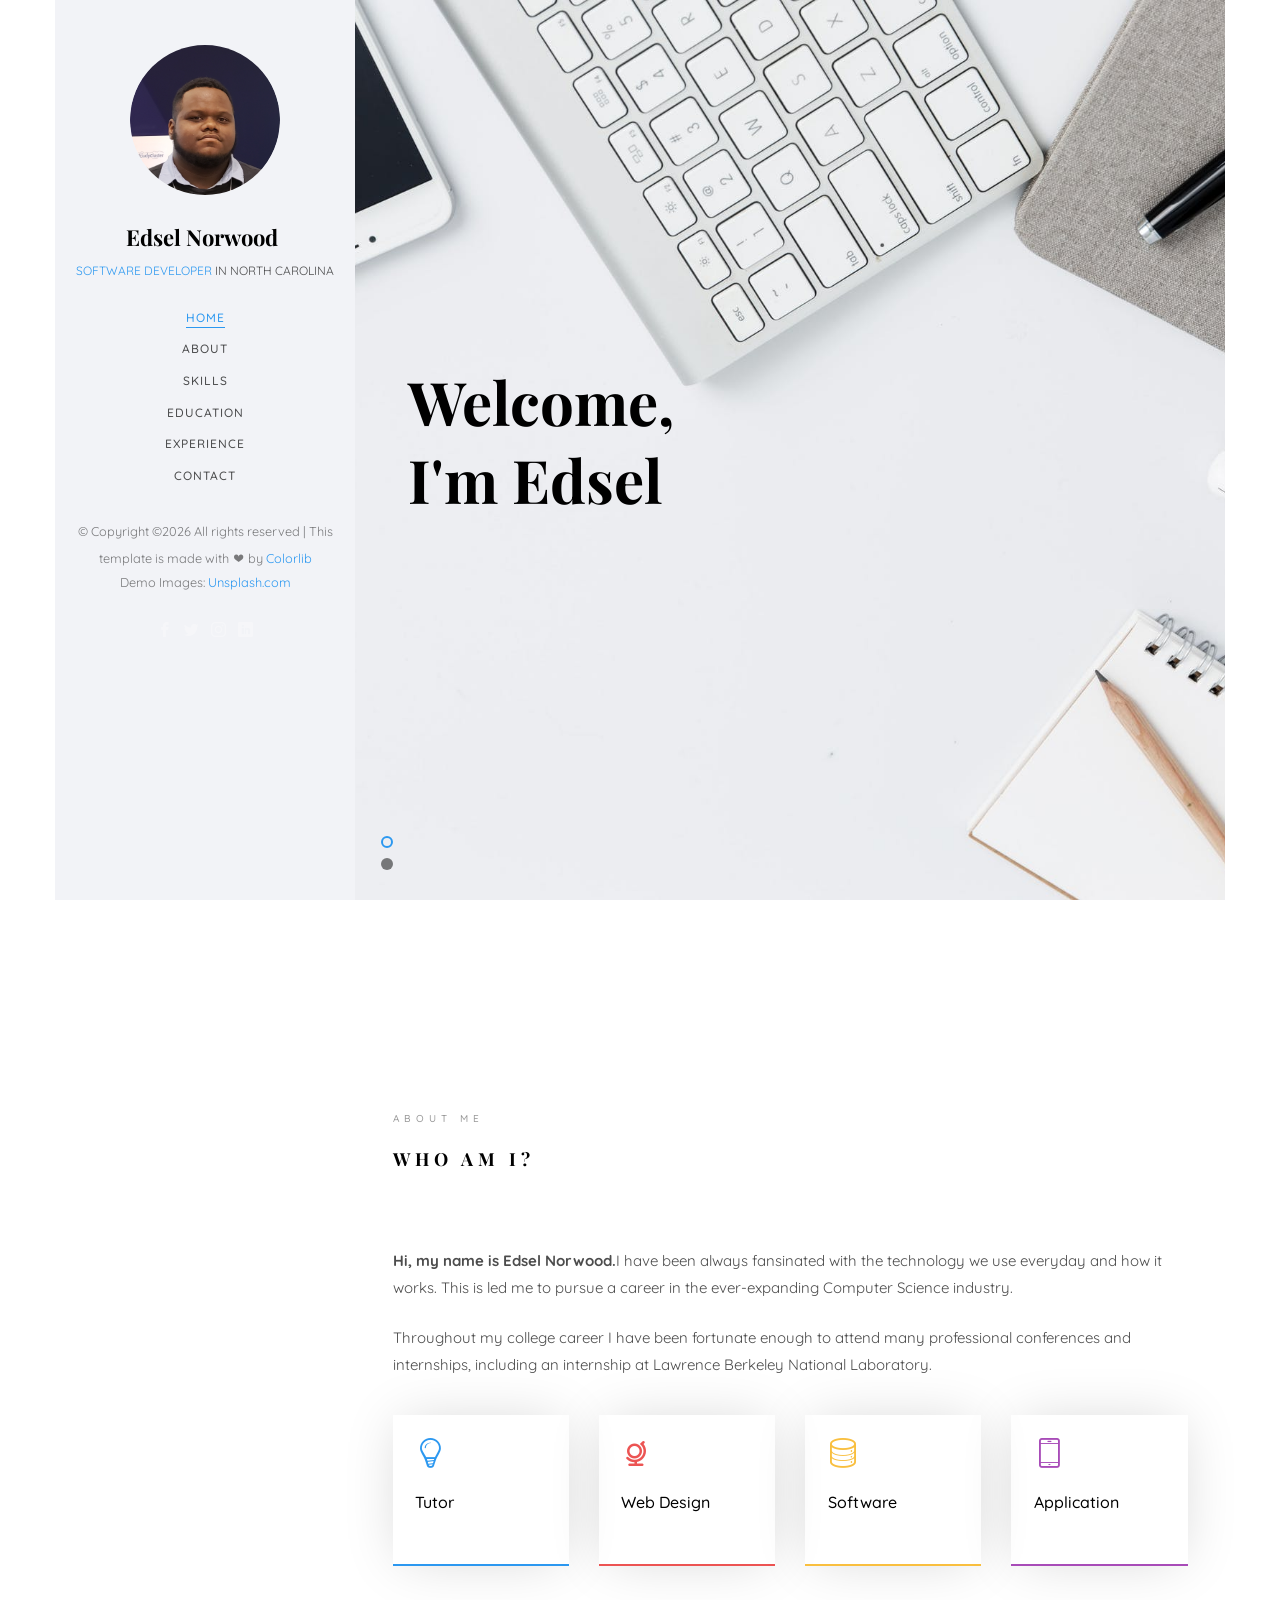
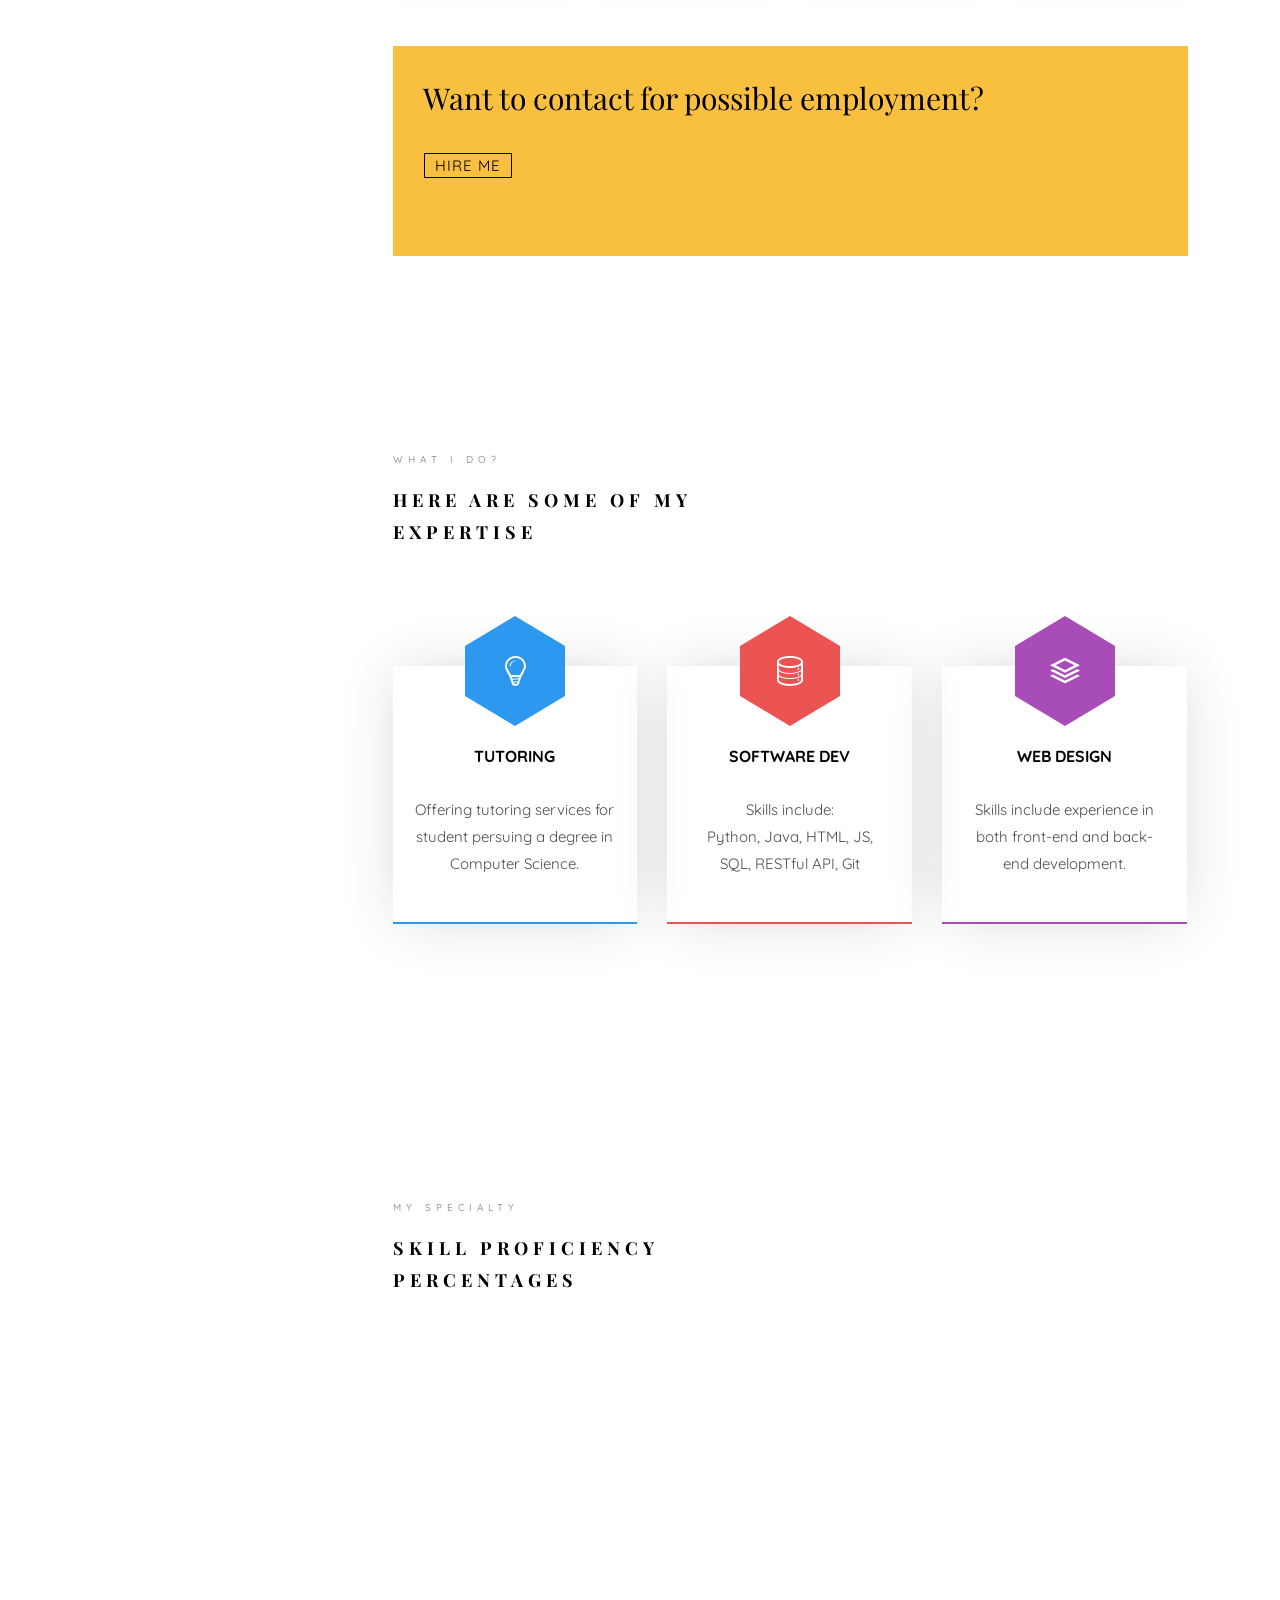
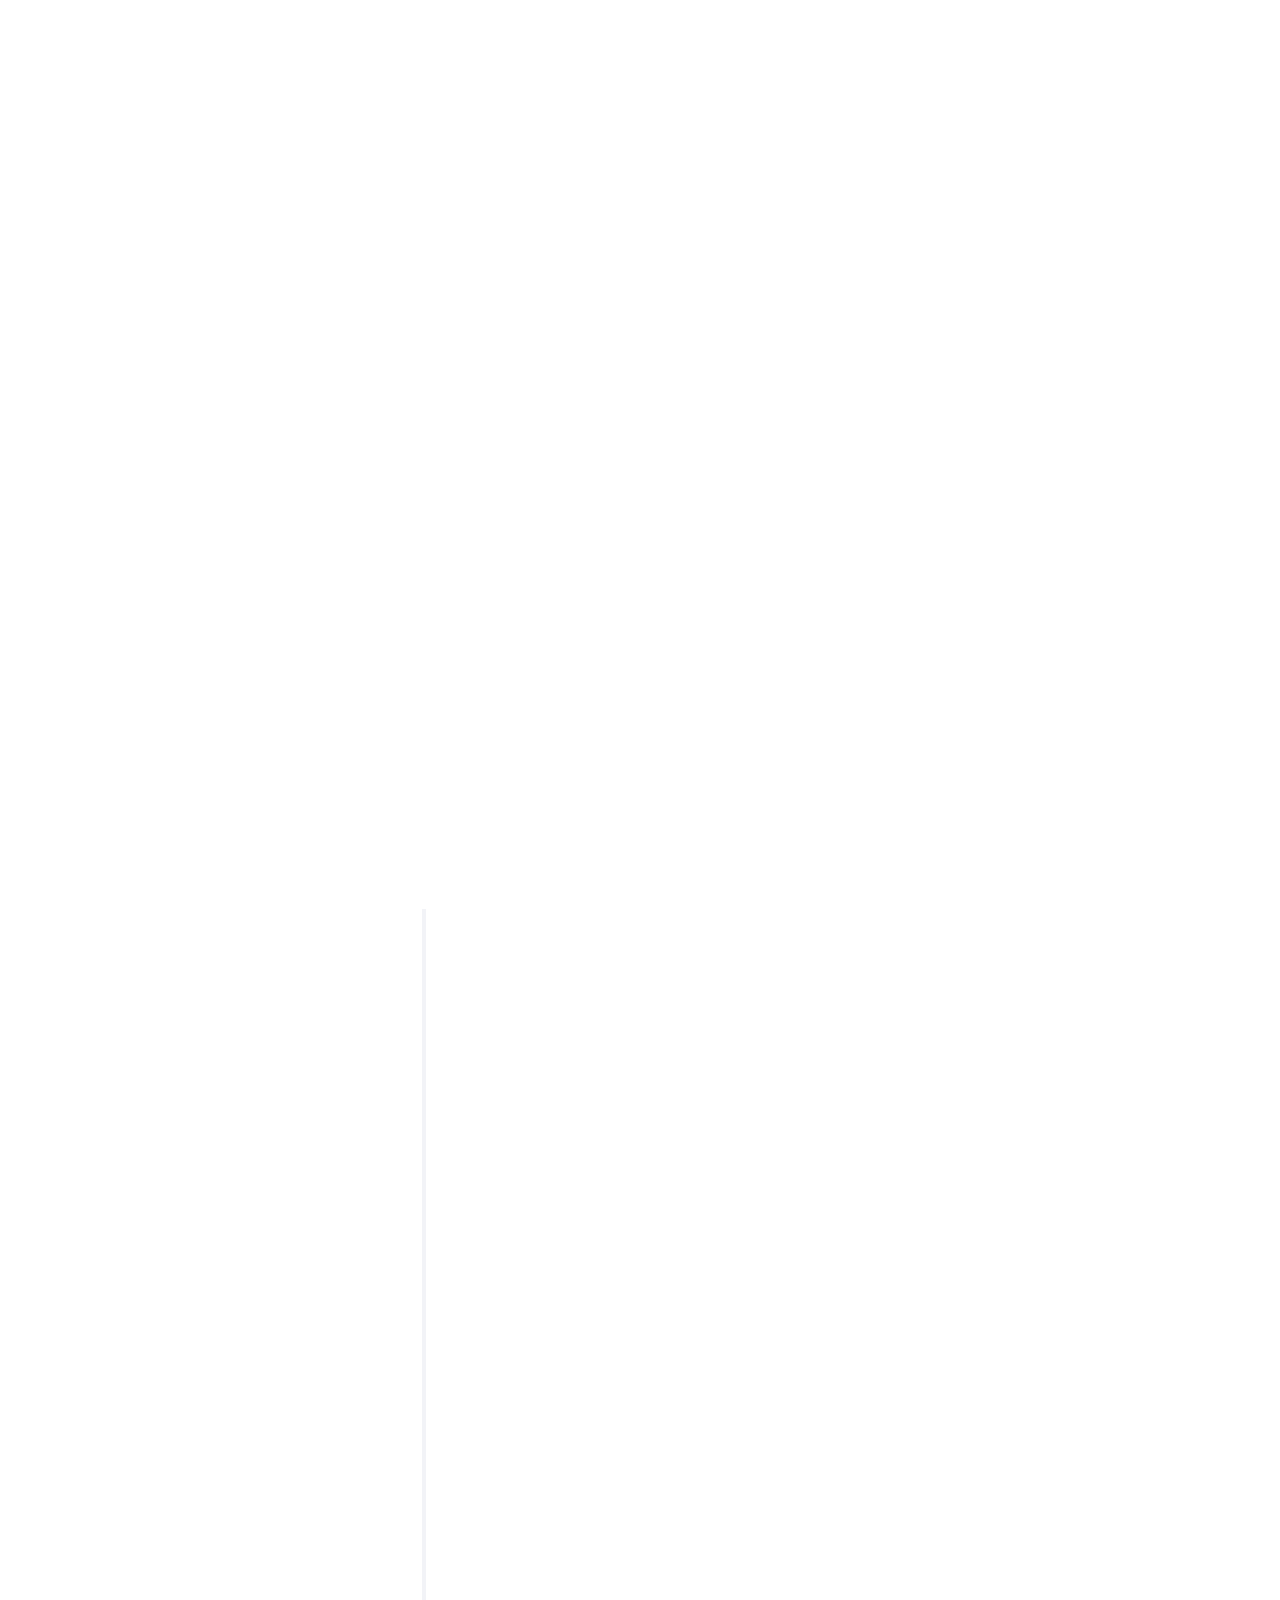
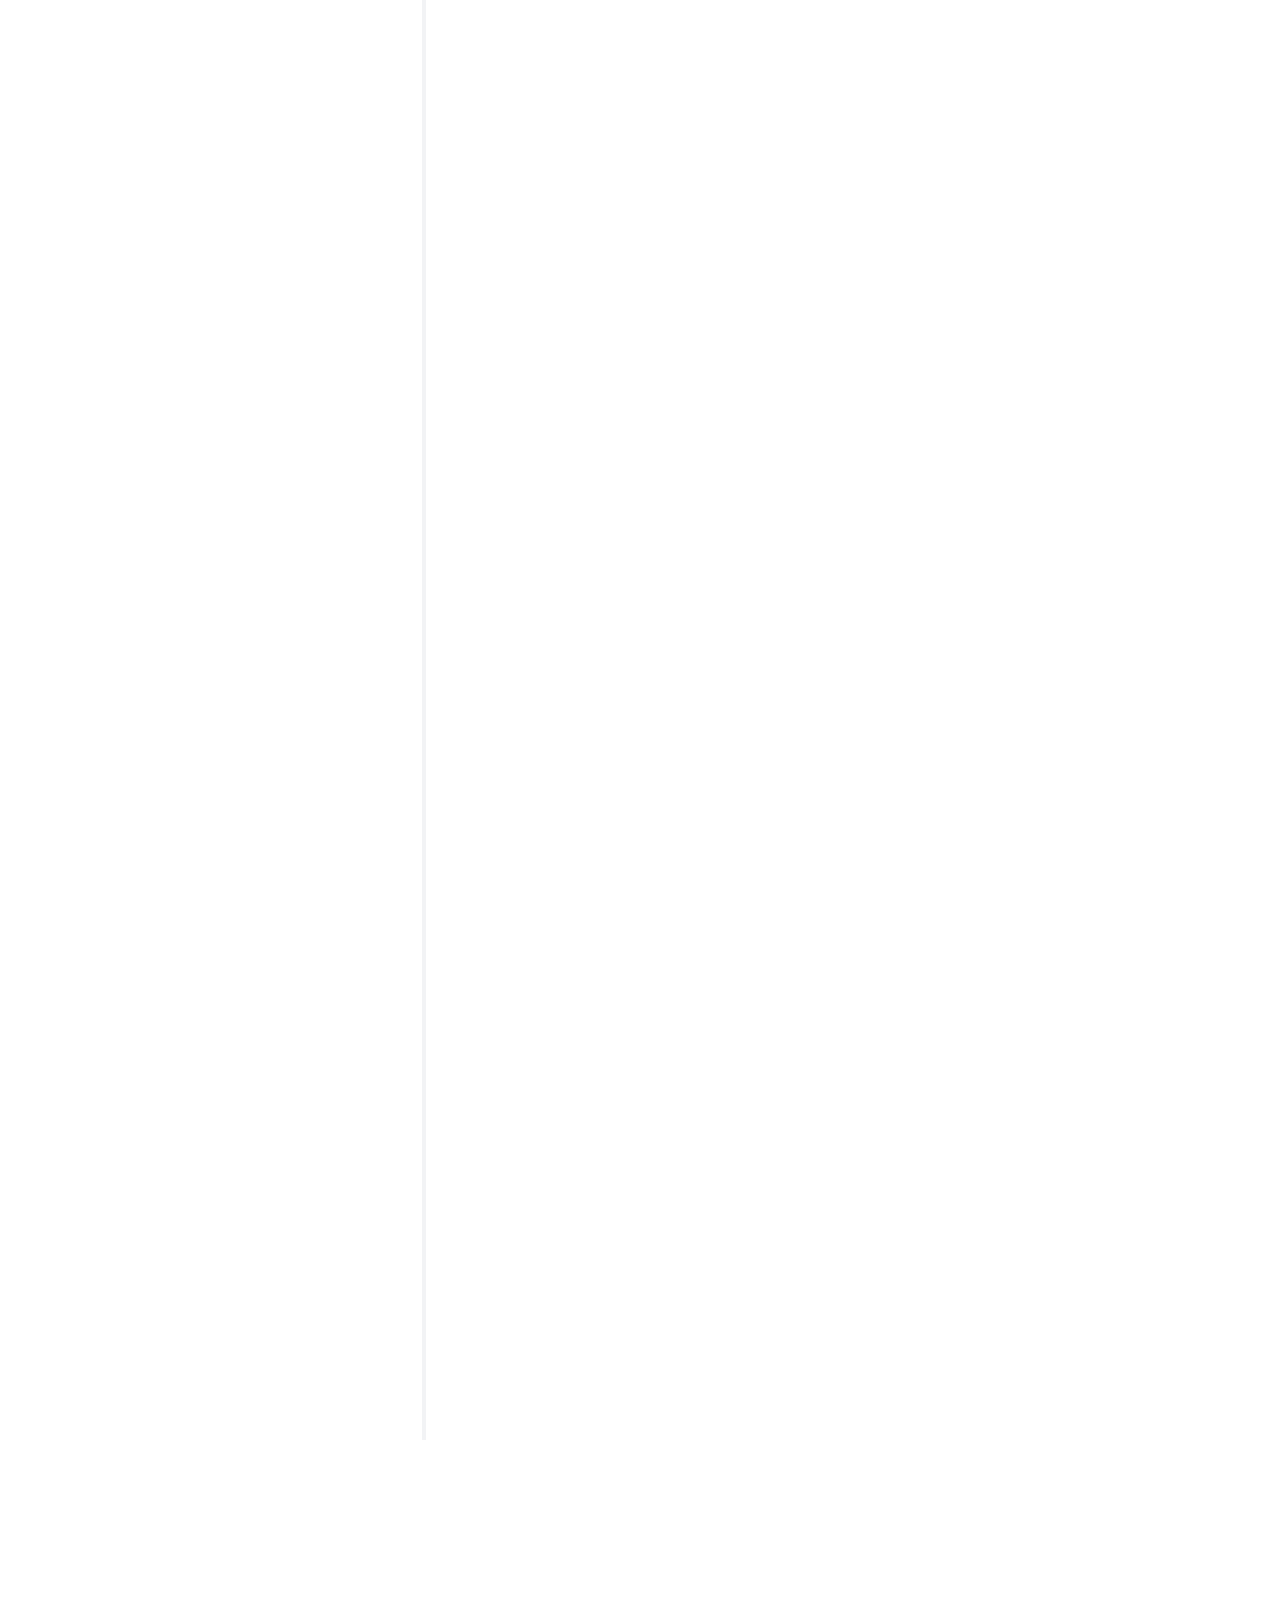
==== commit 84adcf45: "Update index.html" ====
--- a/index.html
+++ b/index.html
@@ -233,7 +233,7 @@
 					<div class="row">
 						<div class="col-md-6 col-md-offset-3 col-md-pull-3 animate-box" data-animate-effect="fadeInLeft">
 							<span class="heading-meta">My Specialty</span>
-							<h2 class="colorlib-heading animate-box">My Skills</h2>
+							<h2 class="colorlib-heading animate-box">Skill Proficiency Percentages</h2>
 						</div>
 					</div>
 					<div class="row">
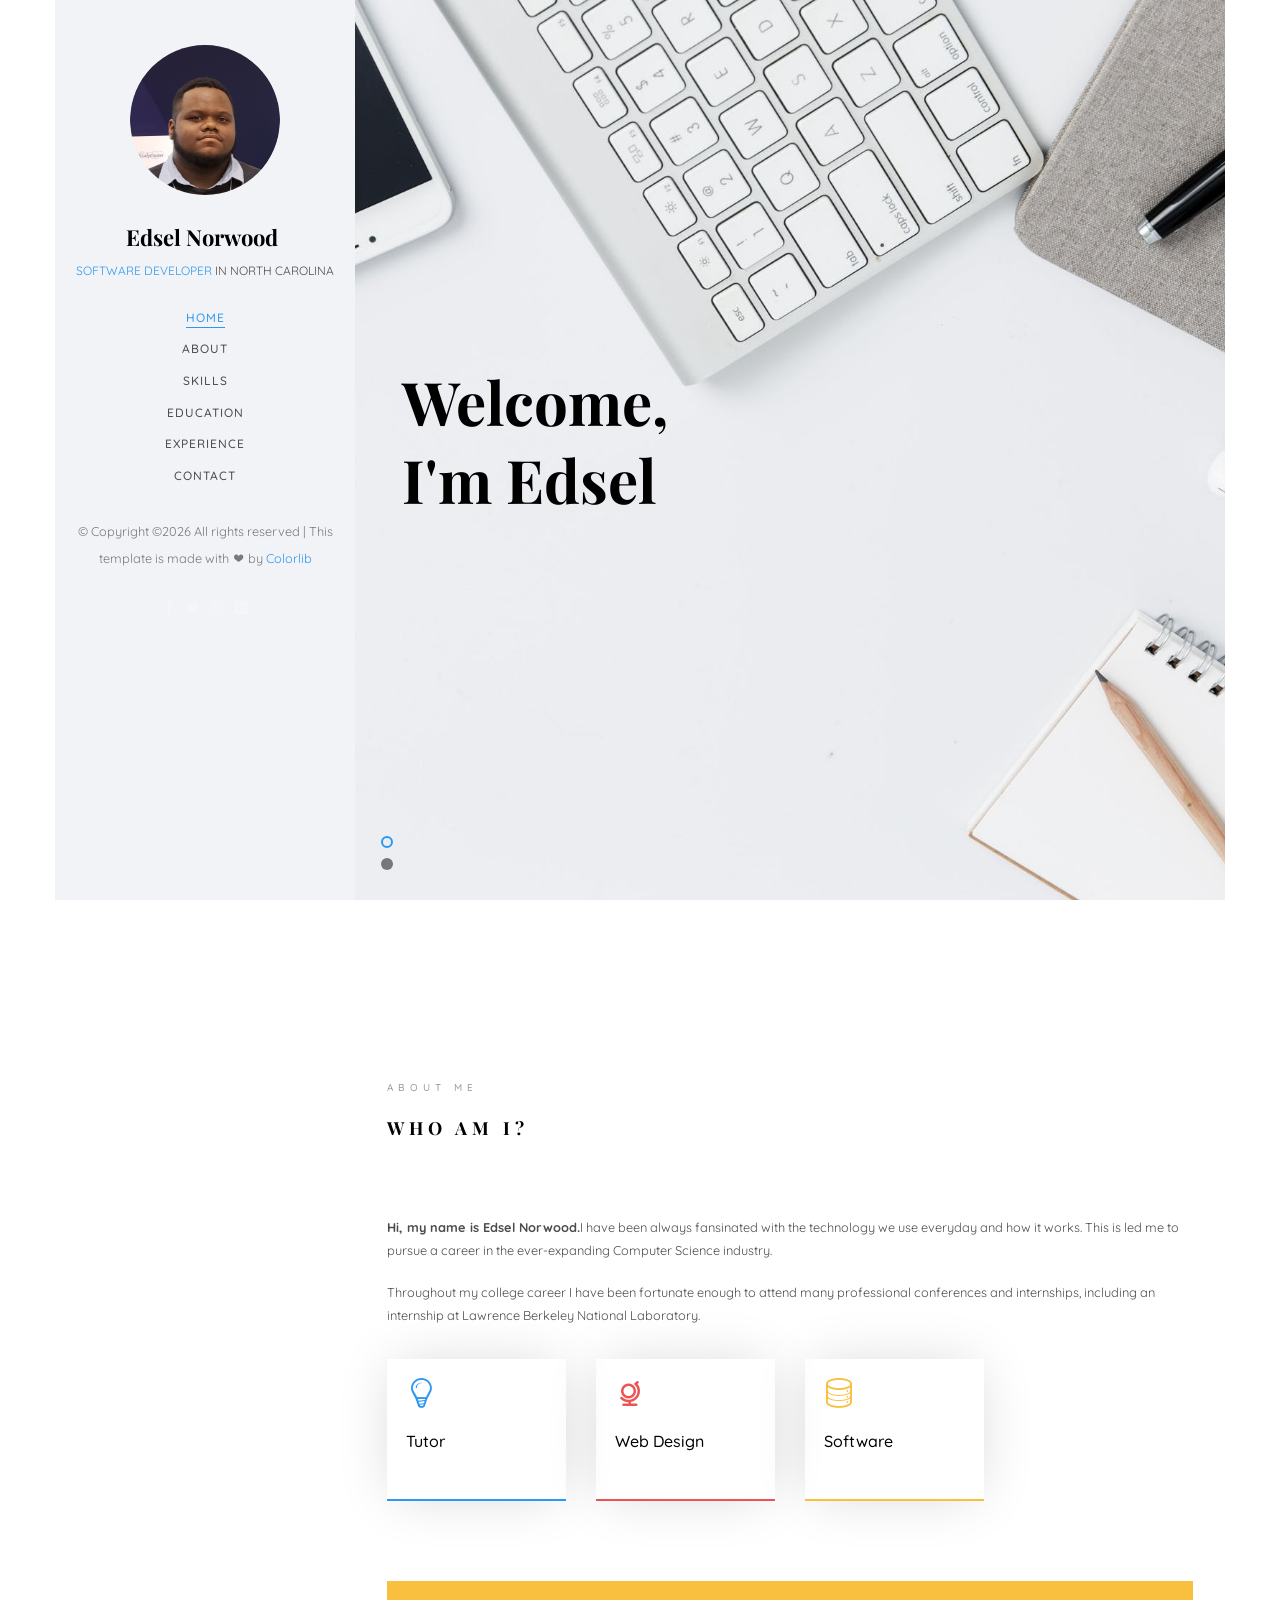
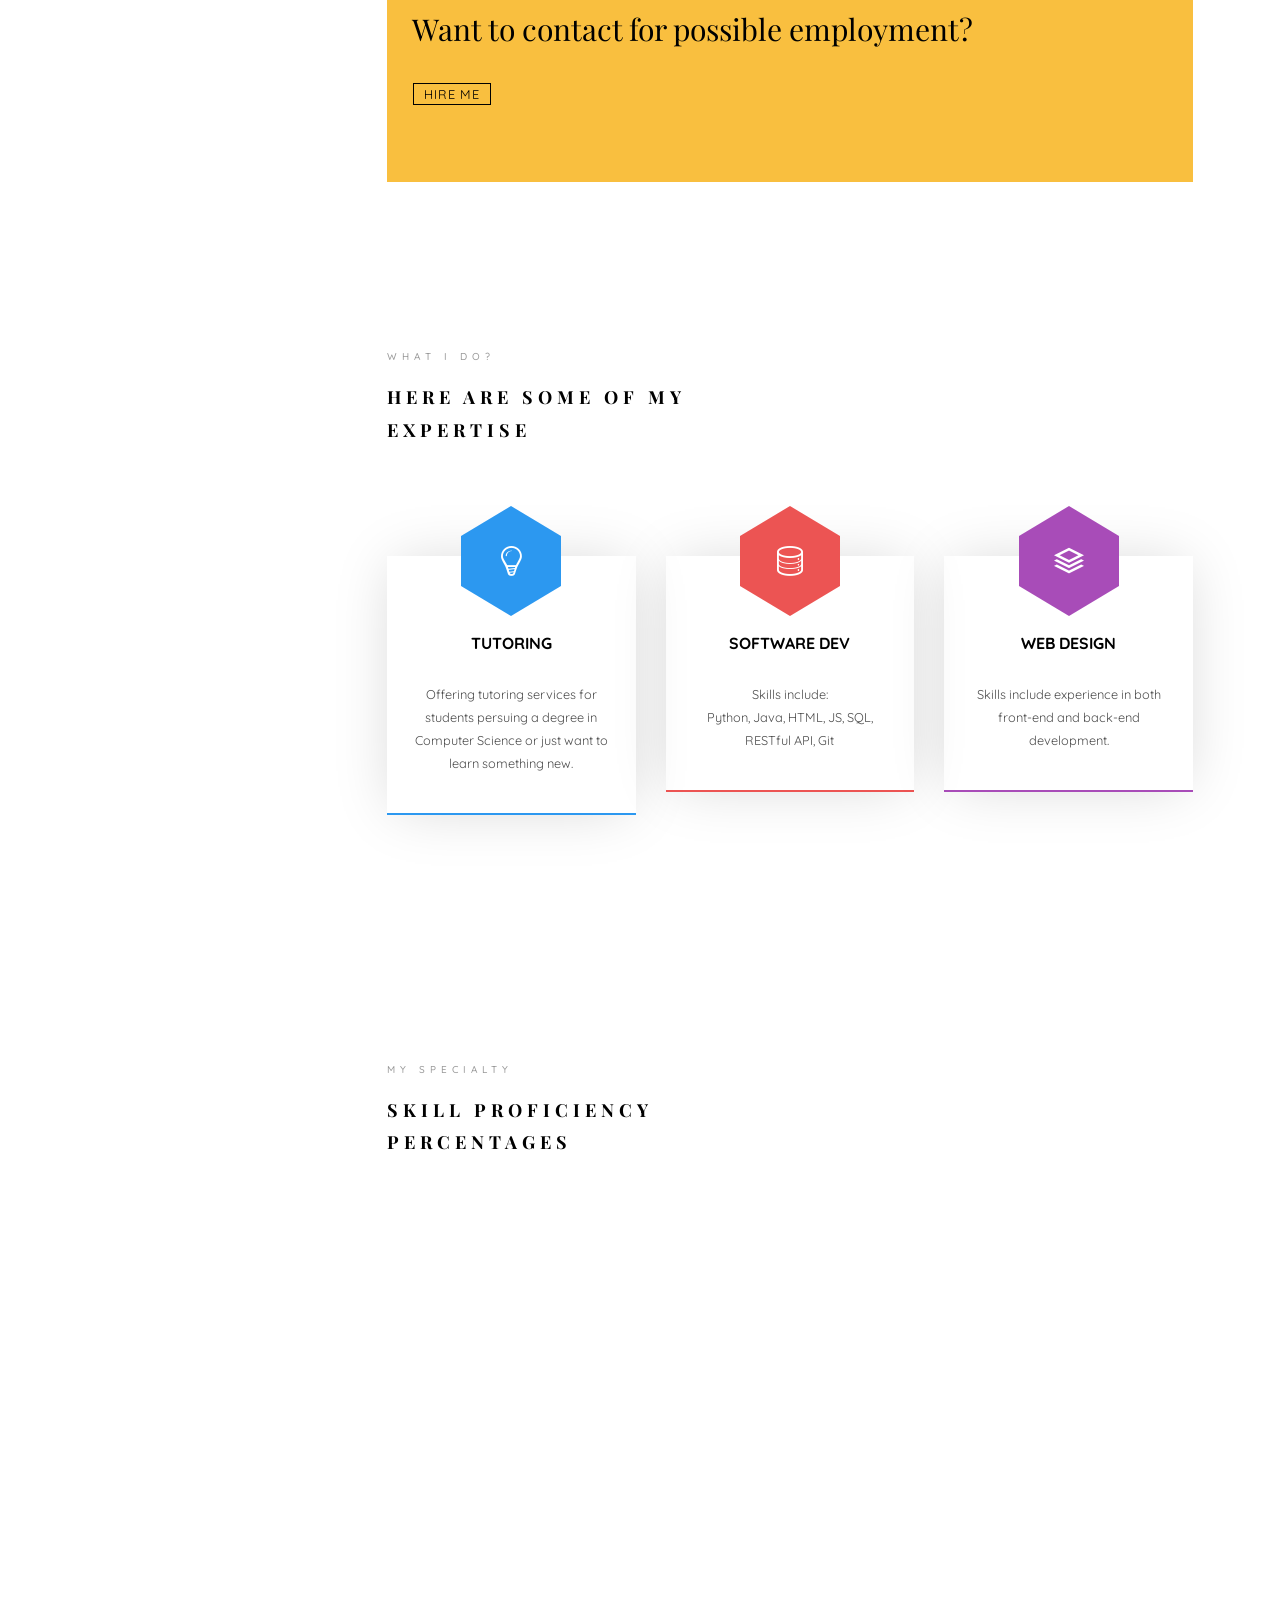
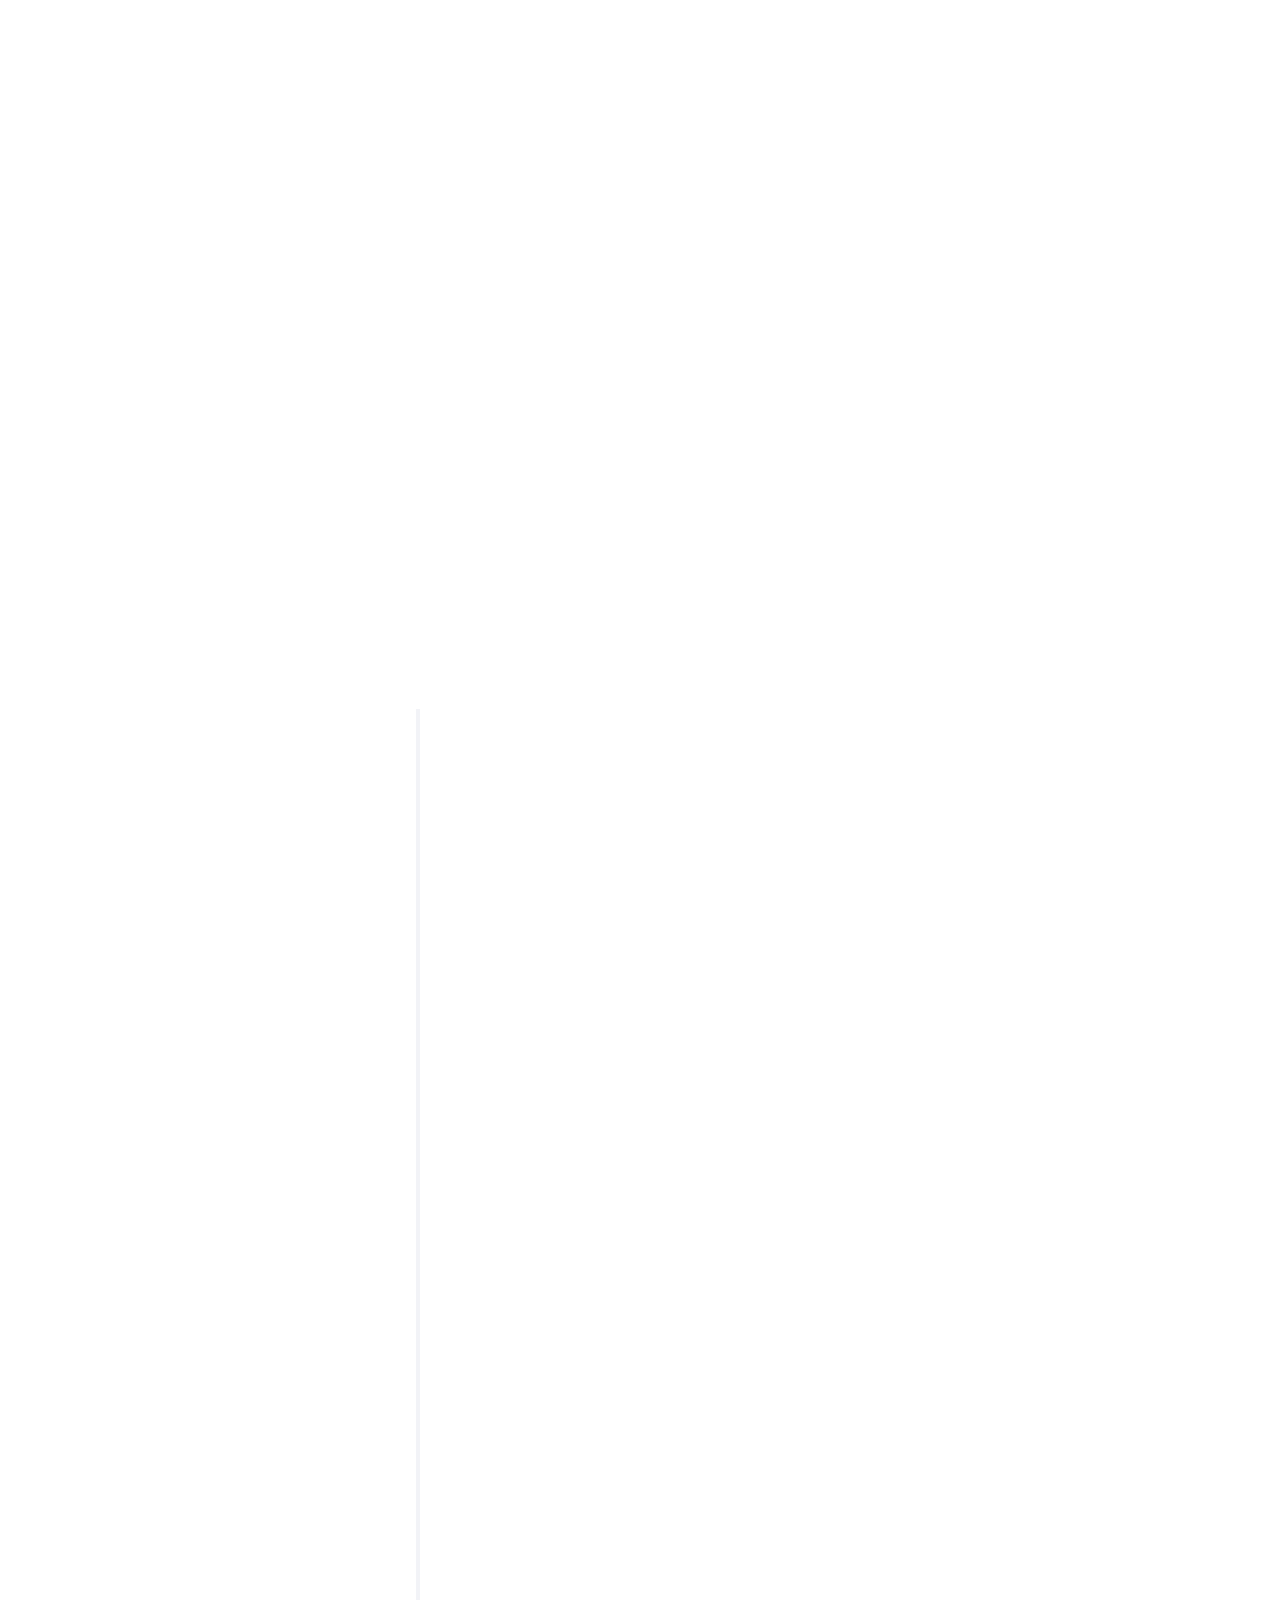
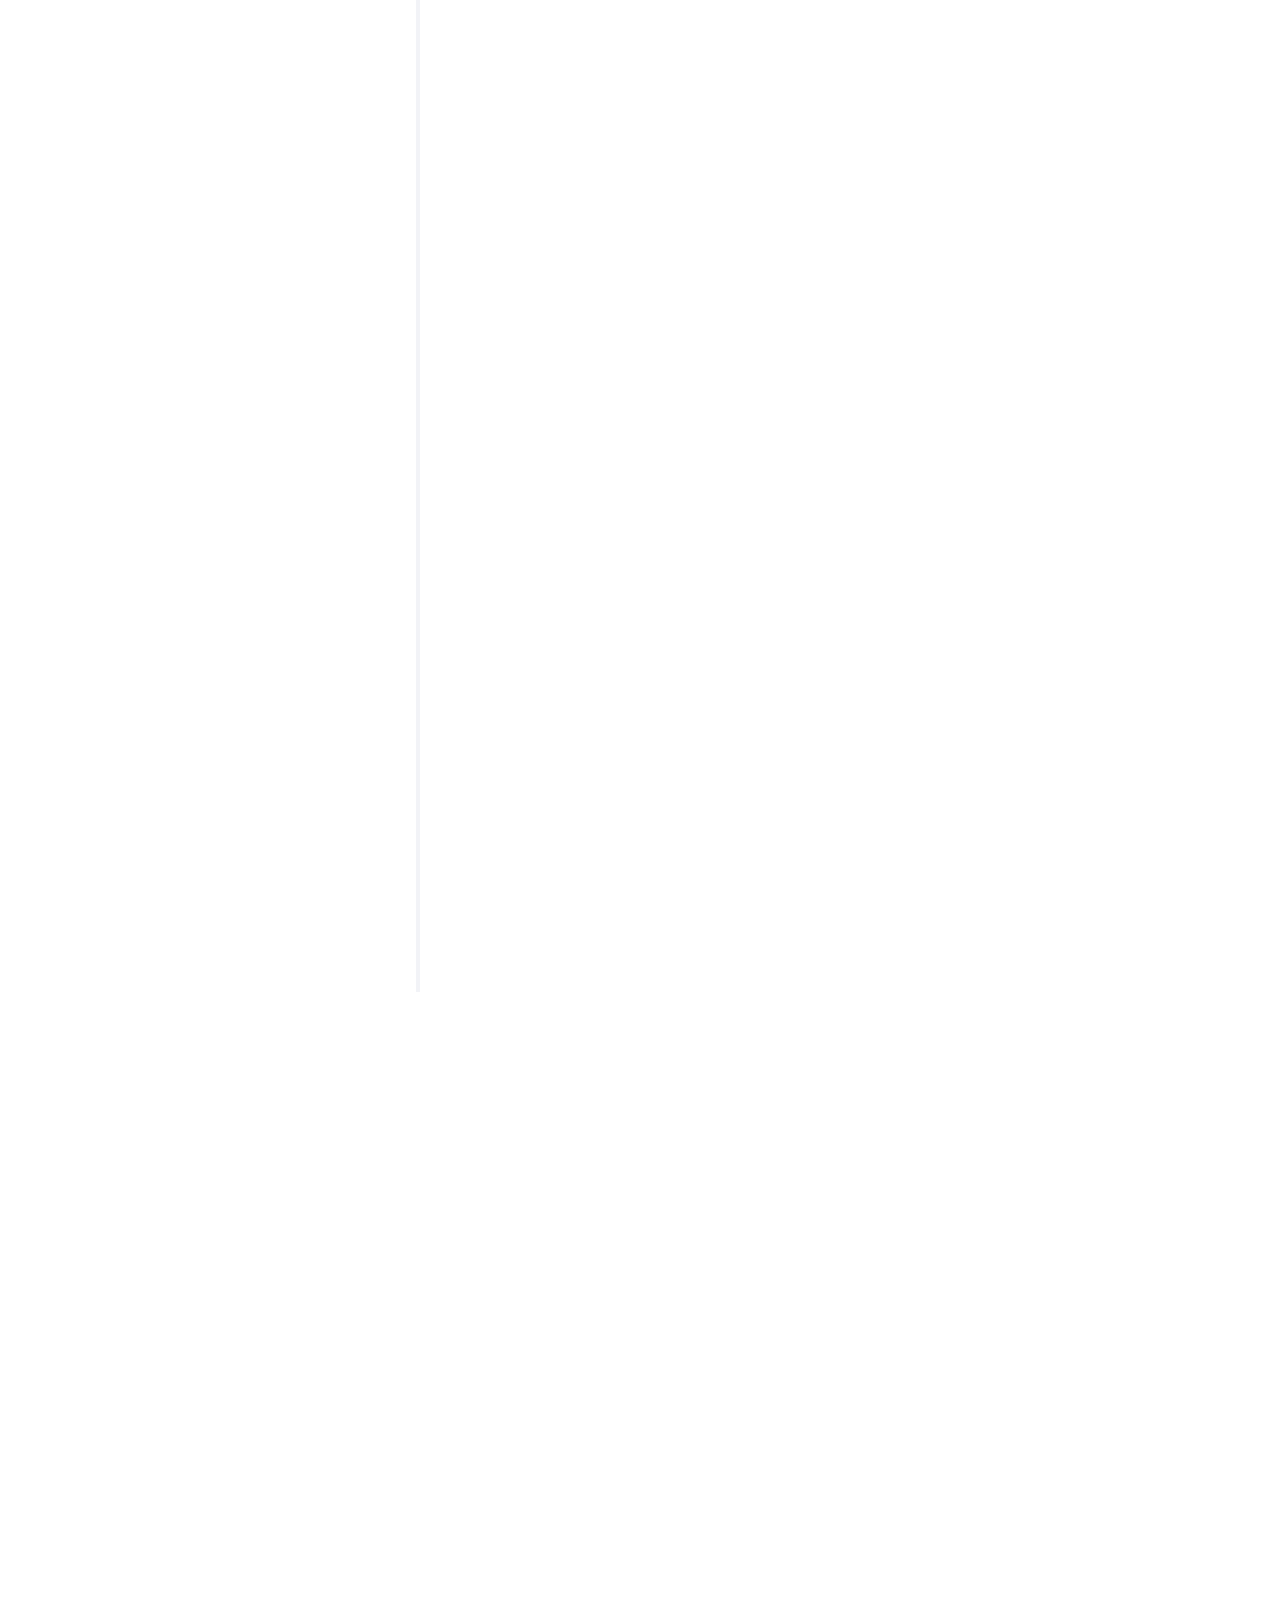
==== commit 38c8feec: "Update index.html" ====
--- a/index.html
+++ b/index.html
@@ -76,7 +76,7 @@
 			<div class="colorlib-footer">
 				<p><small>&copy; <!-- Link back to Colorlib can't be removed. Template is licensed under CC BY 3.0. -->
 Copyright &copy;<script>document.write(new Date().getFullYear());</script> All rights reserved | This template is made with <i class="icon-heart" aria-hidden="true"></i> by <a href="https://colorlib.com" target="_blank">Colorlib</a>
-<!-- Link back to Colorlib can't be removed. Template is licensed under CC BY 3.0. --> </span> <span>Demo Images: <a href="https://unsplash.com/" target="_blank">Unsplash.com</a></span></small></p>
+<!-- Link back to Colorlib can't be removed. Template is licensed under CC BY 3.0. -->
 				<ul>
 					<li><a href="#"><i class="icon-facebook2"></i></a></li>
 					<li><a href="#"><i class="icon-twitter2"></i></a></li>
@@ -156,19 +156,13 @@
 										<h3>Software</h3>
 									</div>
 								</div>
-								<div class="col-md-3 animate-box" data-animate-effect="fadeInBottom">
-									<div class="services color-4">
-										<span class="icon2"><i class="icon-phone3"></i></span>
-										<h3>Application</h3>
-									</div>
-								</div>
 							</div>
 							<div class="row">
 								<div class="col-md-12 animate-box" data-animate-effect="fadeInLeft">
 									<div class="hire">
 										<h2>Want to contact for possible employment?</h2>
 										<nav id="colorlib-main-menu" role="navigation" class="navbar">
-										<a href="#" data-nav-section="contact" class="btn-hire">Hire me</a>
+										<a href="#contact" class="btn-hire">Hire me</a>
 									</nav>
 									</div>
 								</div>
@@ -196,7 +190,7 @@
 								</span>
 								<div class="desc">
 									<h3>Tutoring</h3>
-									<p>Offering tutoring services for student persuing a degree in Computer Science.</p>
+									<p>Offering tutoring services for students persuing a degree in Computer Science or just want to learn something new.</p>
 								</div>
 							</div>
 						</div>
@@ -331,7 +325,7 @@
 									    </div>
 									    <div id="collapseTwo" class="panel-collapse collapse" role="tabpanel" aria-labelledby="headingTwo">
 									        <div class="panel-body">
-									            <a href="https://www.ecsu.edu"><strong>Elizabeth City State University</strong></a>
+									            <a href="https://www.ecsu.edu"><strong>Elizabeth City State University (2017-2019)</strong></a>
 									        </div>
 									    </div>
 									</div>
@@ -345,7 +339,7 @@
 									    </div>
 									    <div id="collapseFour" class="panel-collapse collapse" role="tabpanel" aria-labelledby="headingFour">
 									        <div class="panel-body">
-									            <a href="https://www.albemarle.edu/"><strong>College of the Albemarle</strong></a>	
+									            <a href="https://www.albemarle.edu/"><strong>College of the Albemarle (2015-2017)</strong></a>	
 									        </div>
 									    </div>
 									</div>
@@ -525,7 +519,7 @@
 						</div>
 						<div class="col-md-7 col-md-push-1">
 							<div class="row">
-								<div class="col-md-10 col-md-offset-1 col-md-pull-1 animate-box" data-animate-effect="fadeInRight">
+								<div id="contact" class="col-md-10 col-md-offset-1 col-md-pull-1 animate-box" data-animate-effect="fadeInRight">
 									<form method="POST" class="gform" action="https://script.google.com/macros/s/AKfycbxKl5ivqKx2xG6pQQ4qyMLklfKssgu2-yJ-GMRM_SI8qDBPcp9a/exec">
 										<input type="text" class="form-control" placeholder="Name" name="name">
 										<br>
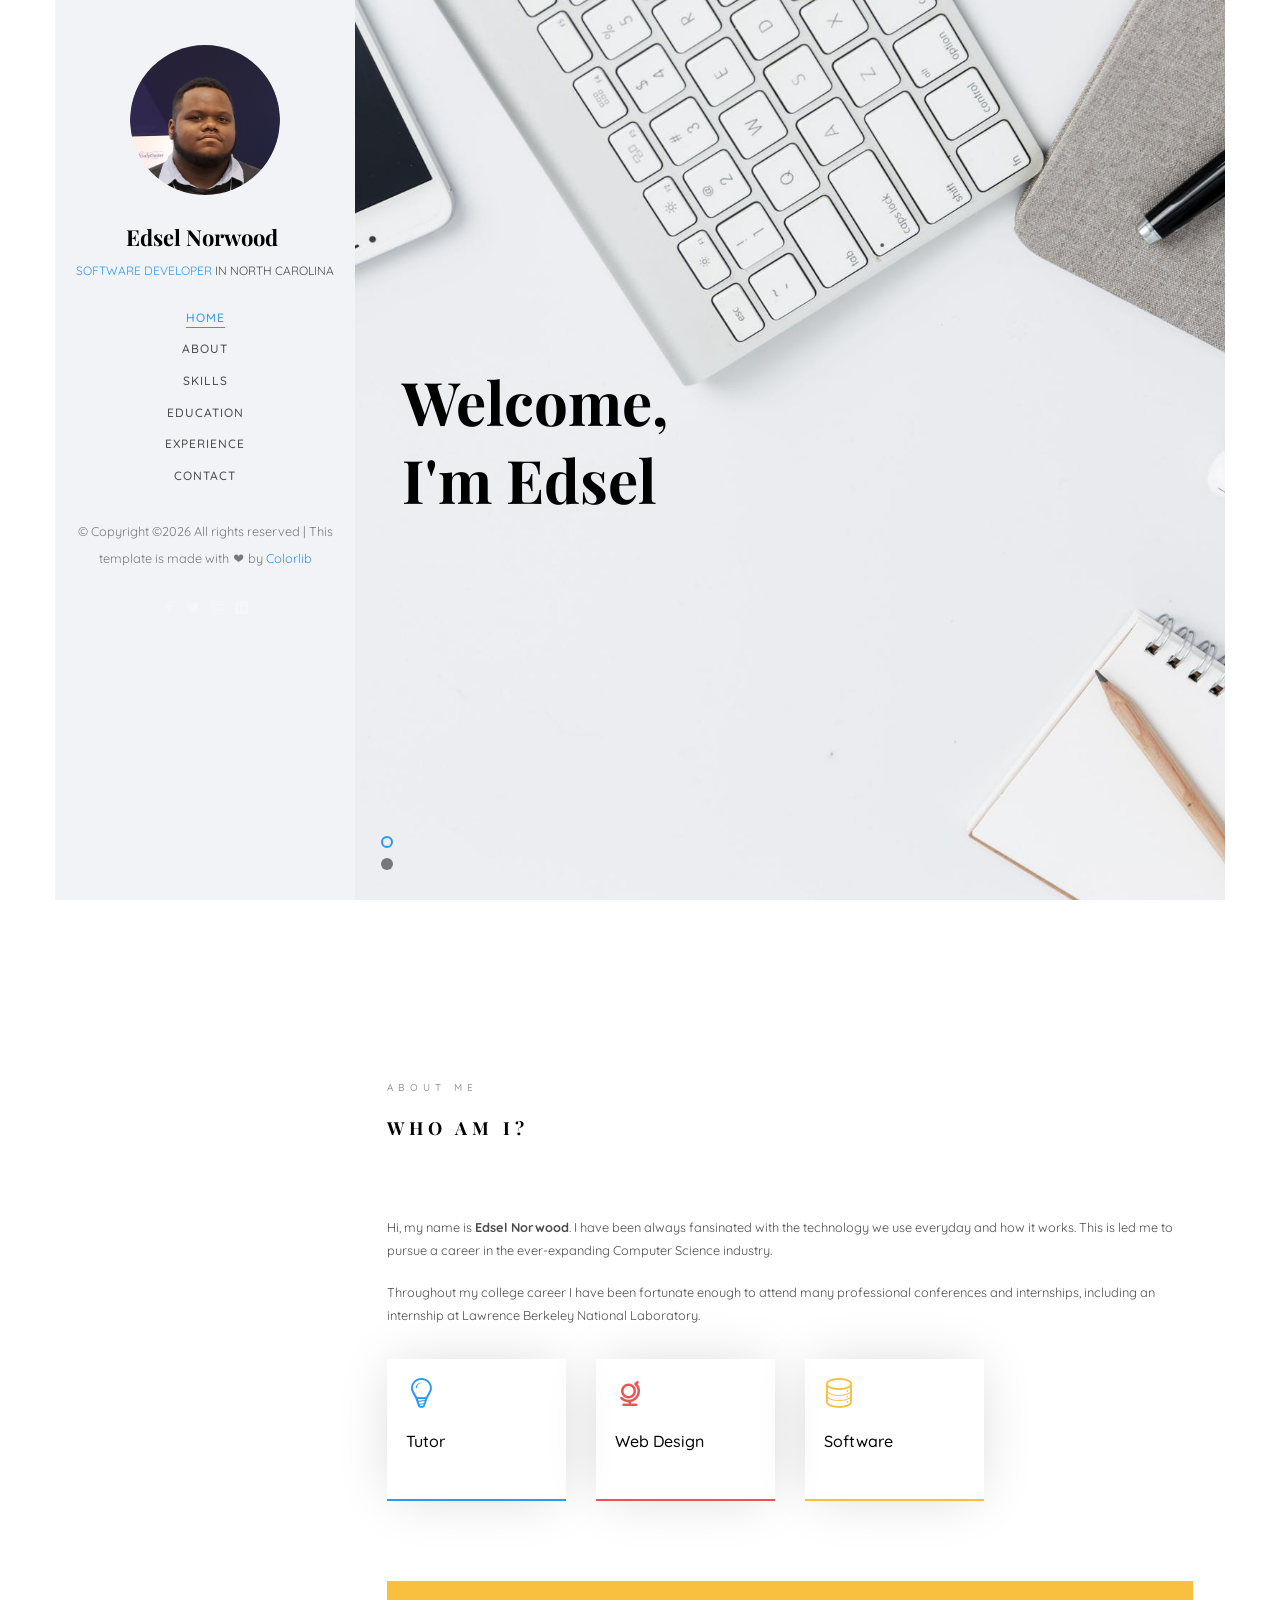
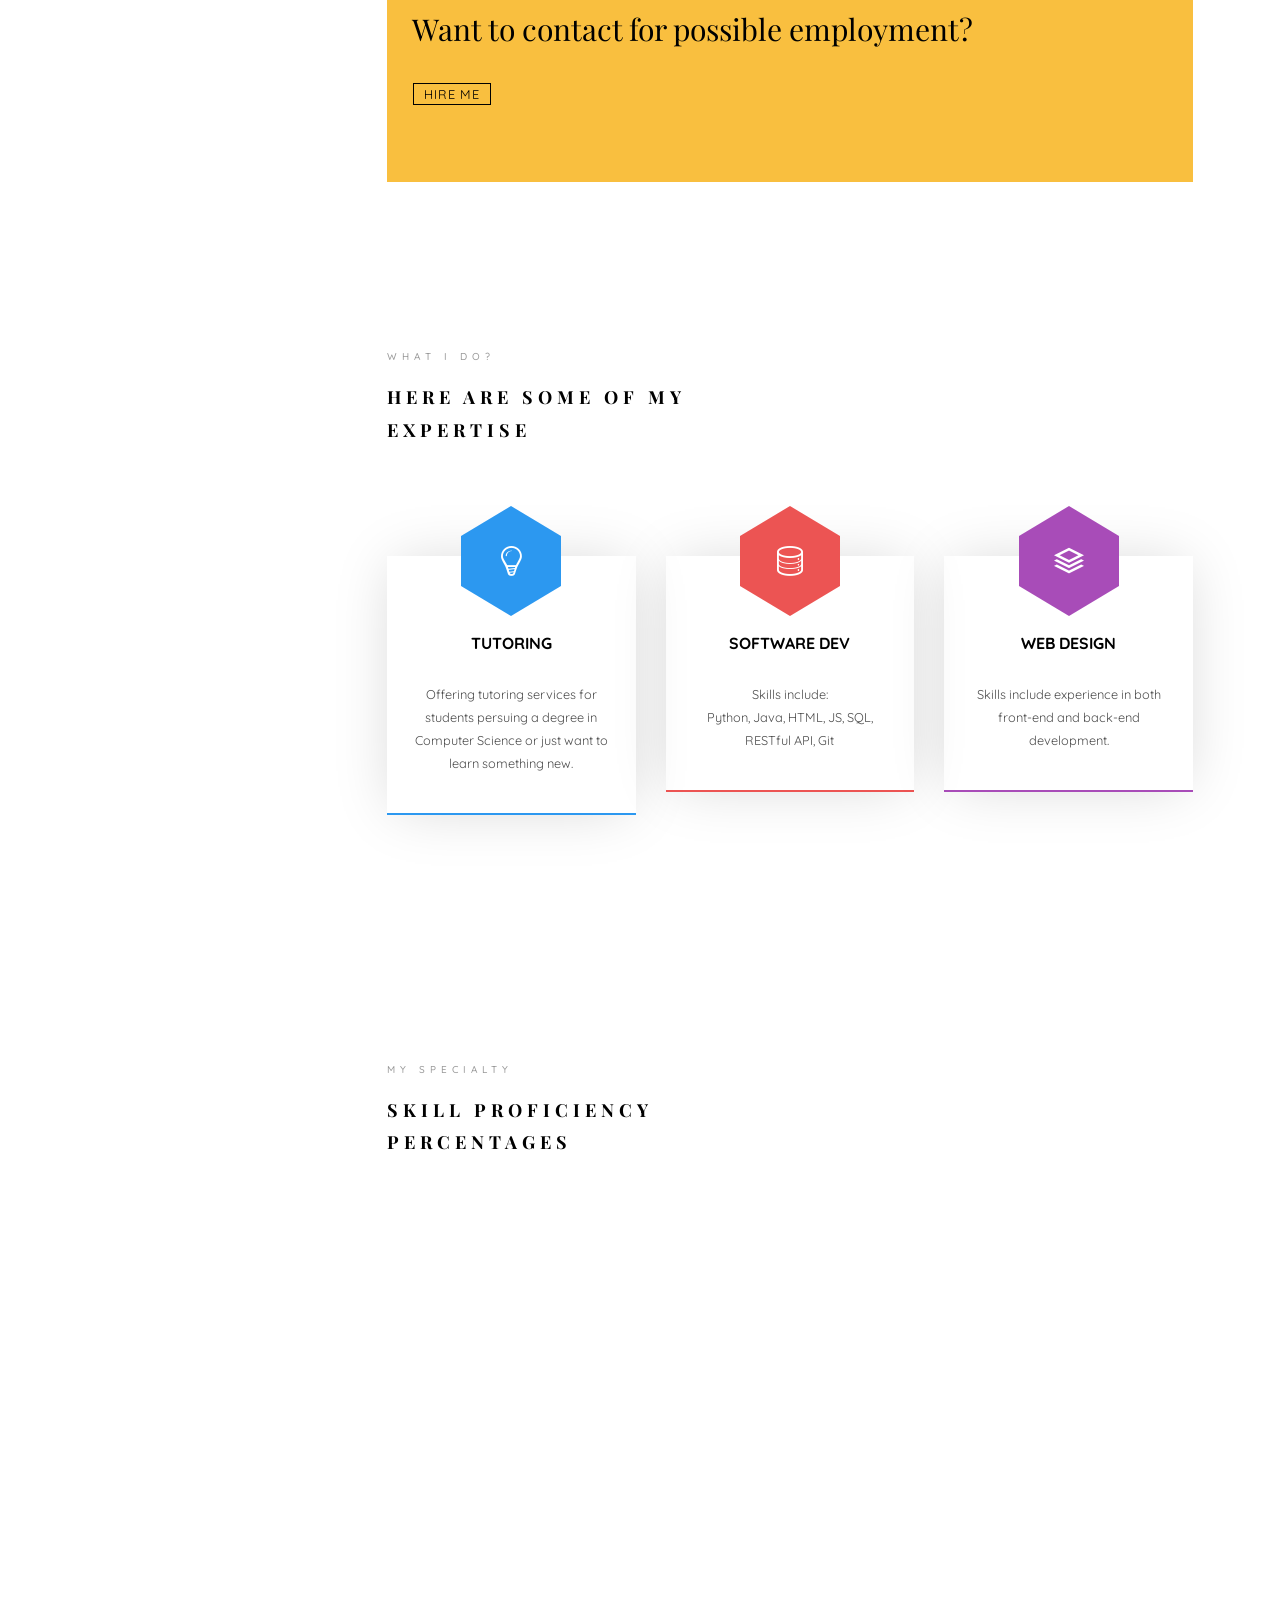
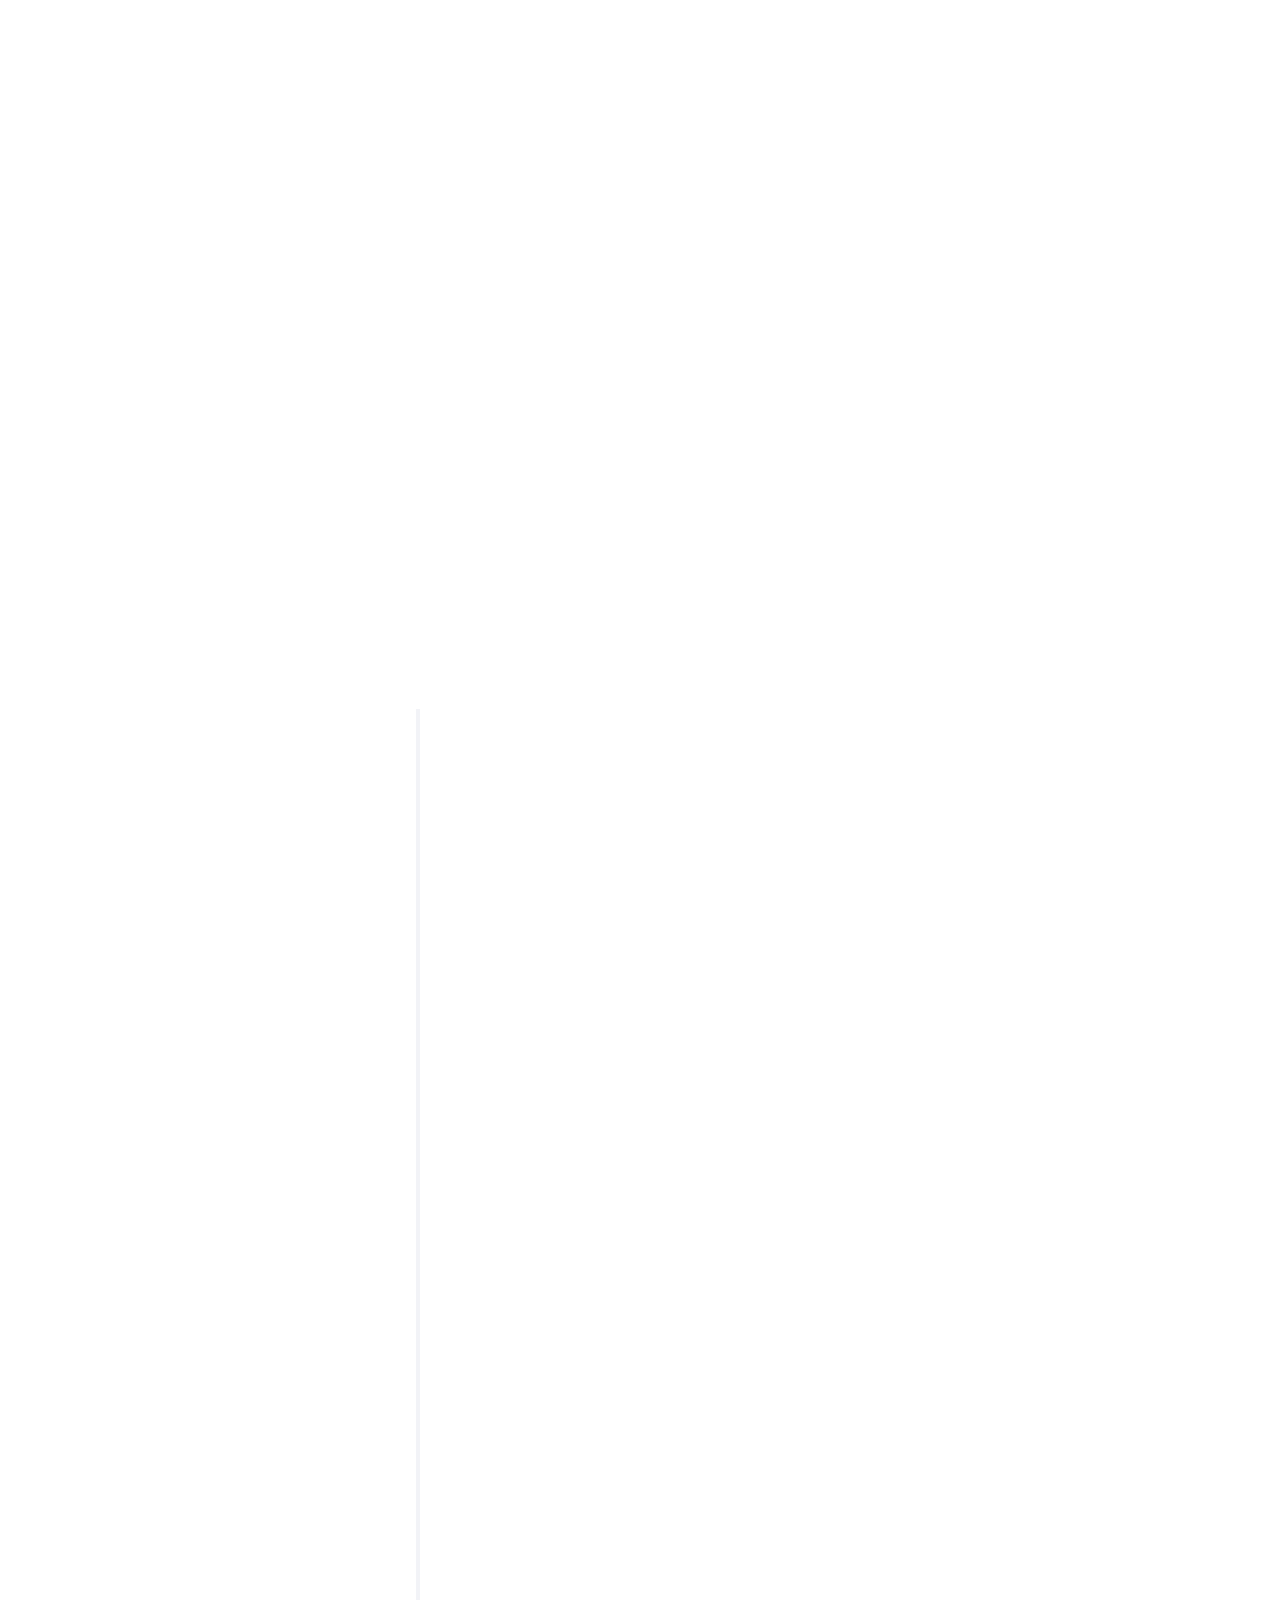
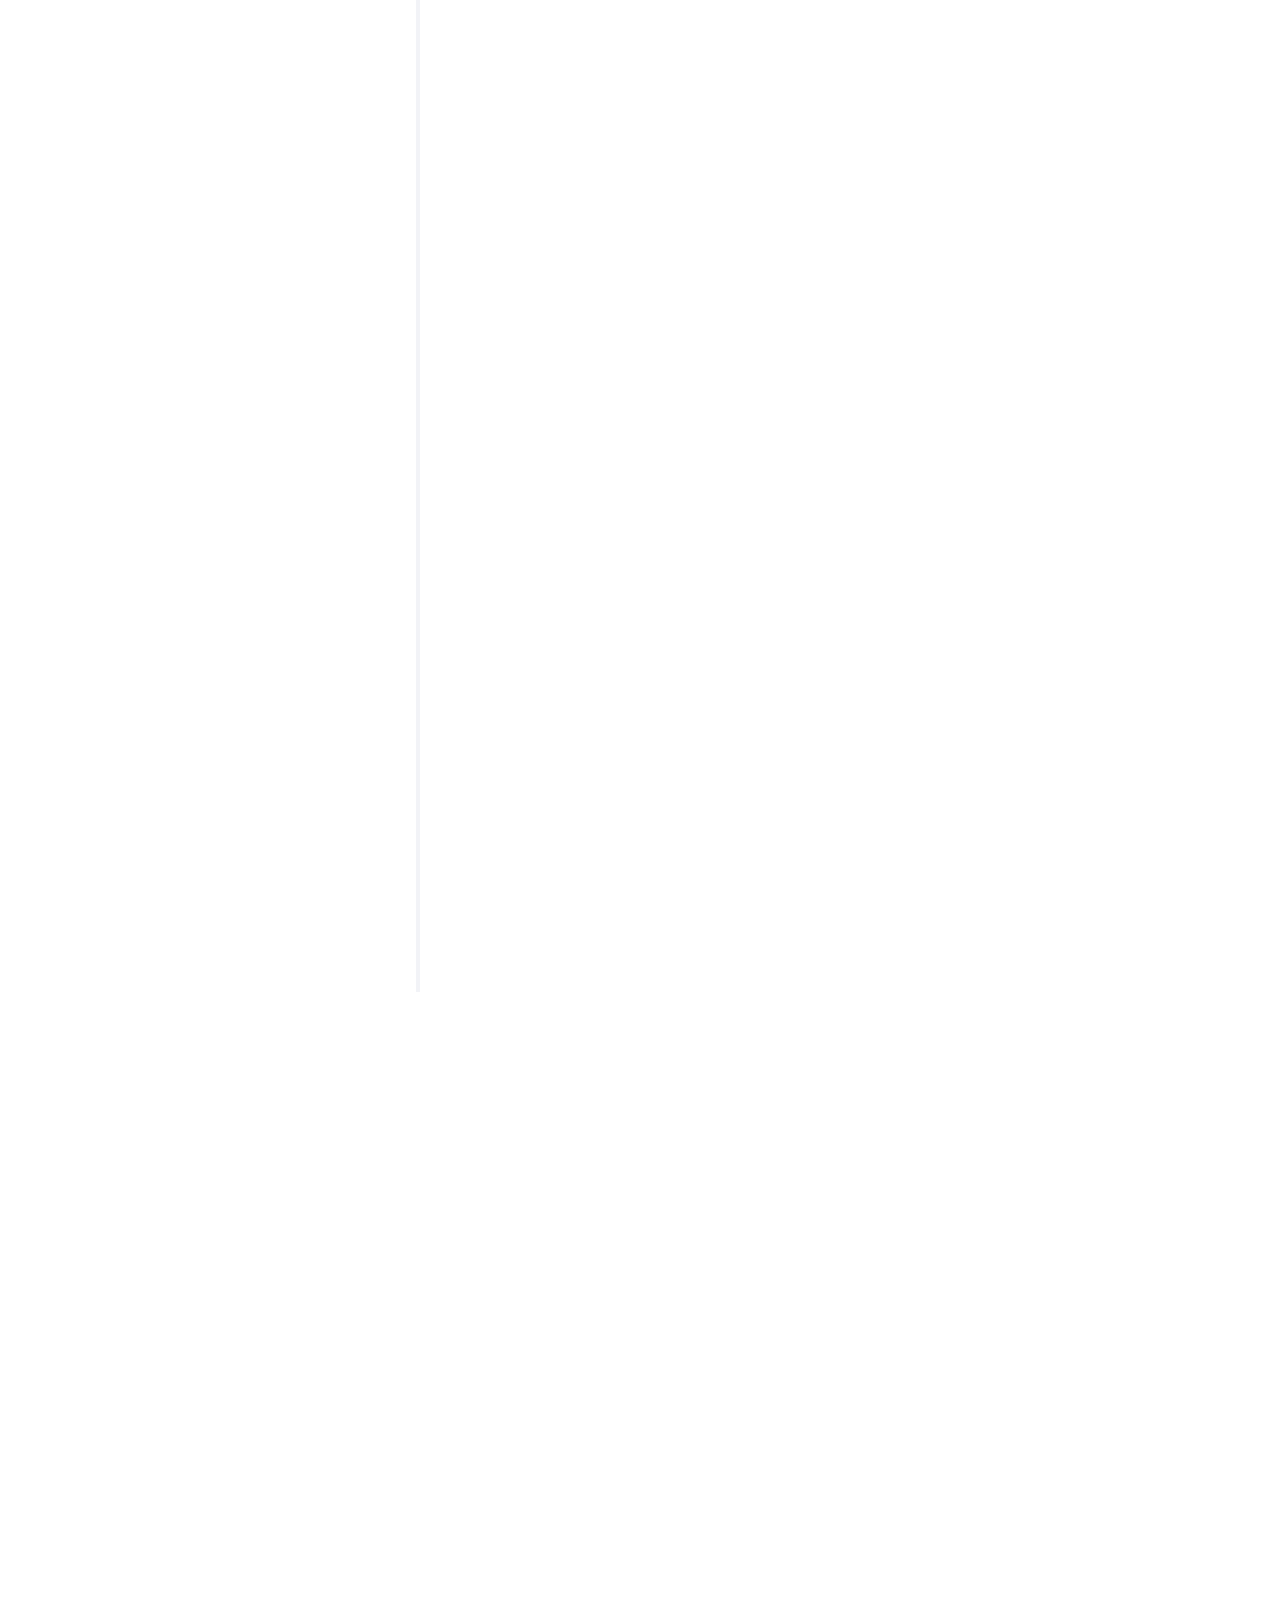
==== commit ca8d53d4: "Update index.html" ====
--- a/index.html
+++ b/index.html
@@ -132,7 +132,7 @@
 									<div class="about-desc">
 										<span class="heading-meta">About Me</span>
 										<h2 class="colorlib-heading">Who Am I?</h2>
-										<p><strong>Hi, my name is Edsel Norwood.</strong>I have been always fansinated with the technology we use everyday and how it works. This is led me to pursue a career in the ever-expanding Computer Science industry.</p>
+										<p>Hi, my name is <strong>Edsel Norwood</strong>. I have been always fansinated with the technology we use everyday and how it works. This is led me to pursue a career in the ever-expanding Computer Science industry.</p>
 										<p>Throughout my college career I have been fortunate enough to attend many professional conferences and internships, including an internship at Lawrence Berkeley National Laboratory.</p>
 									</div>
 								</div>
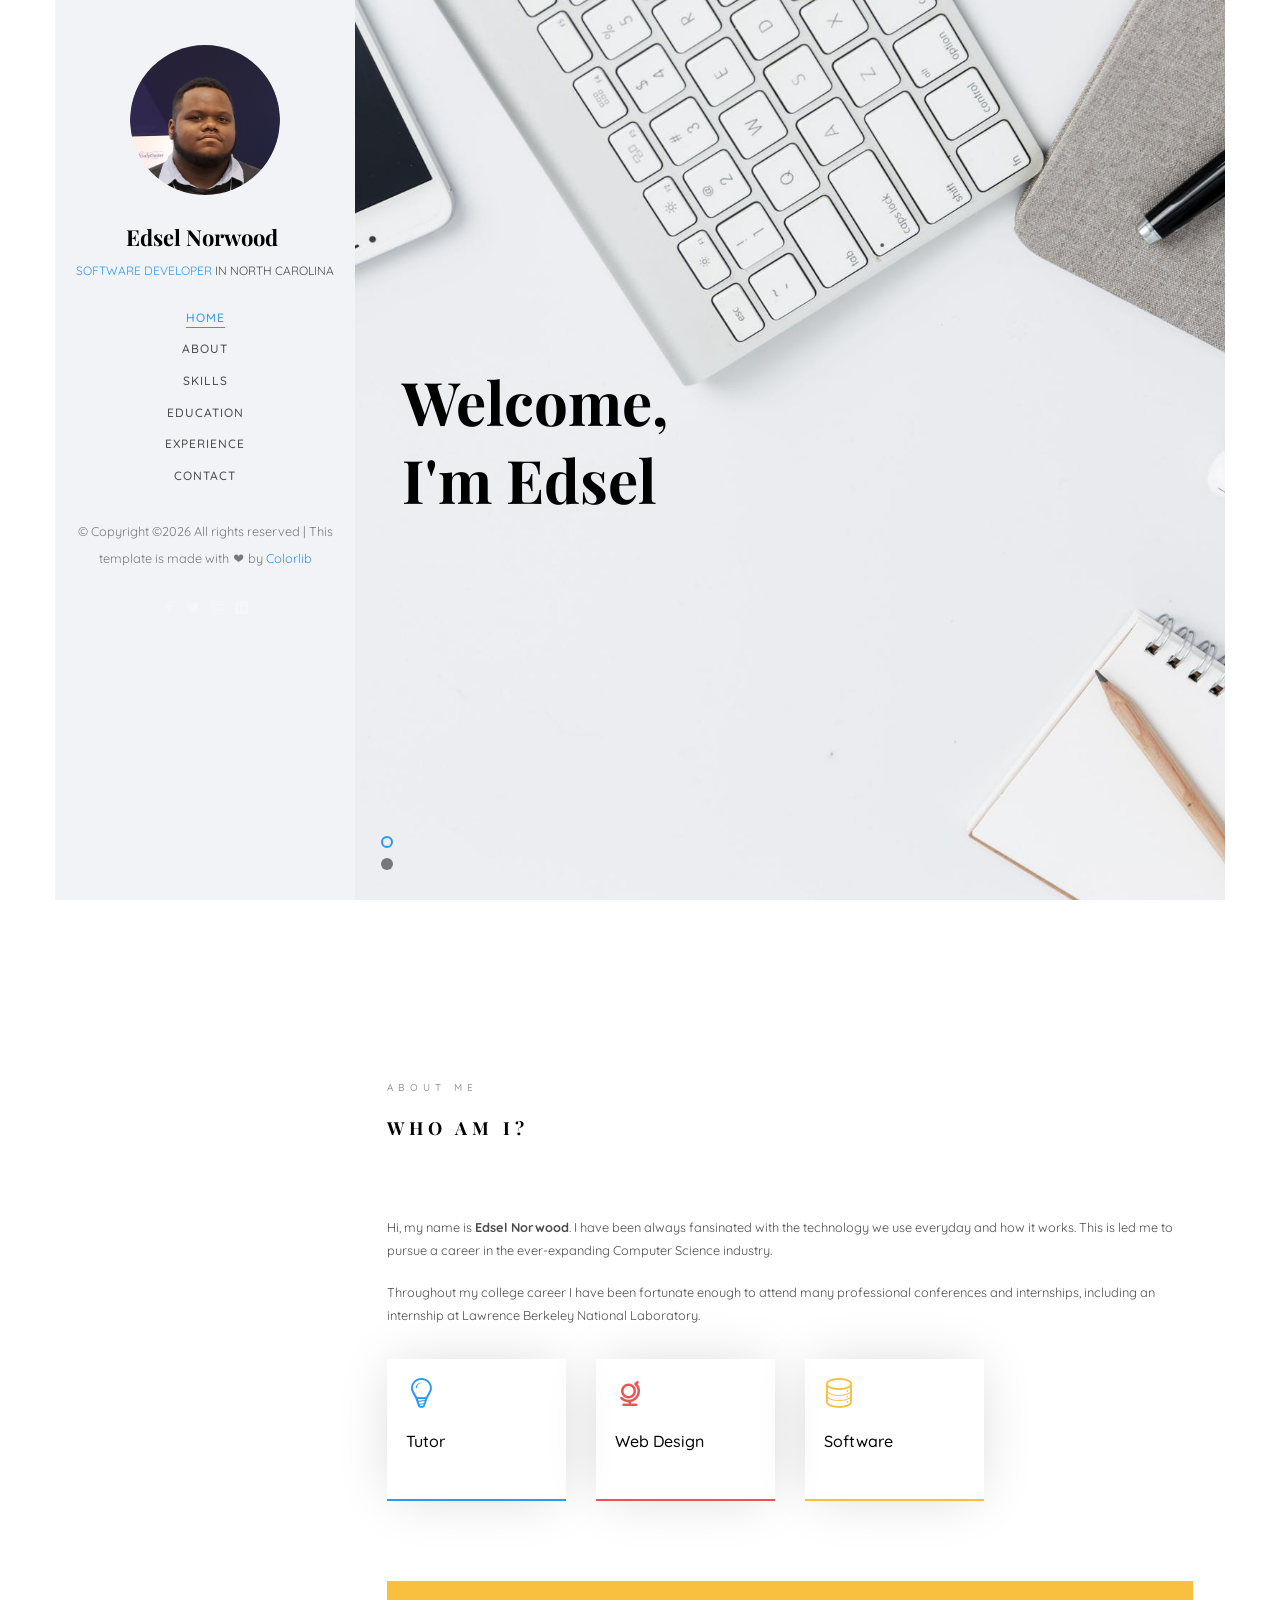
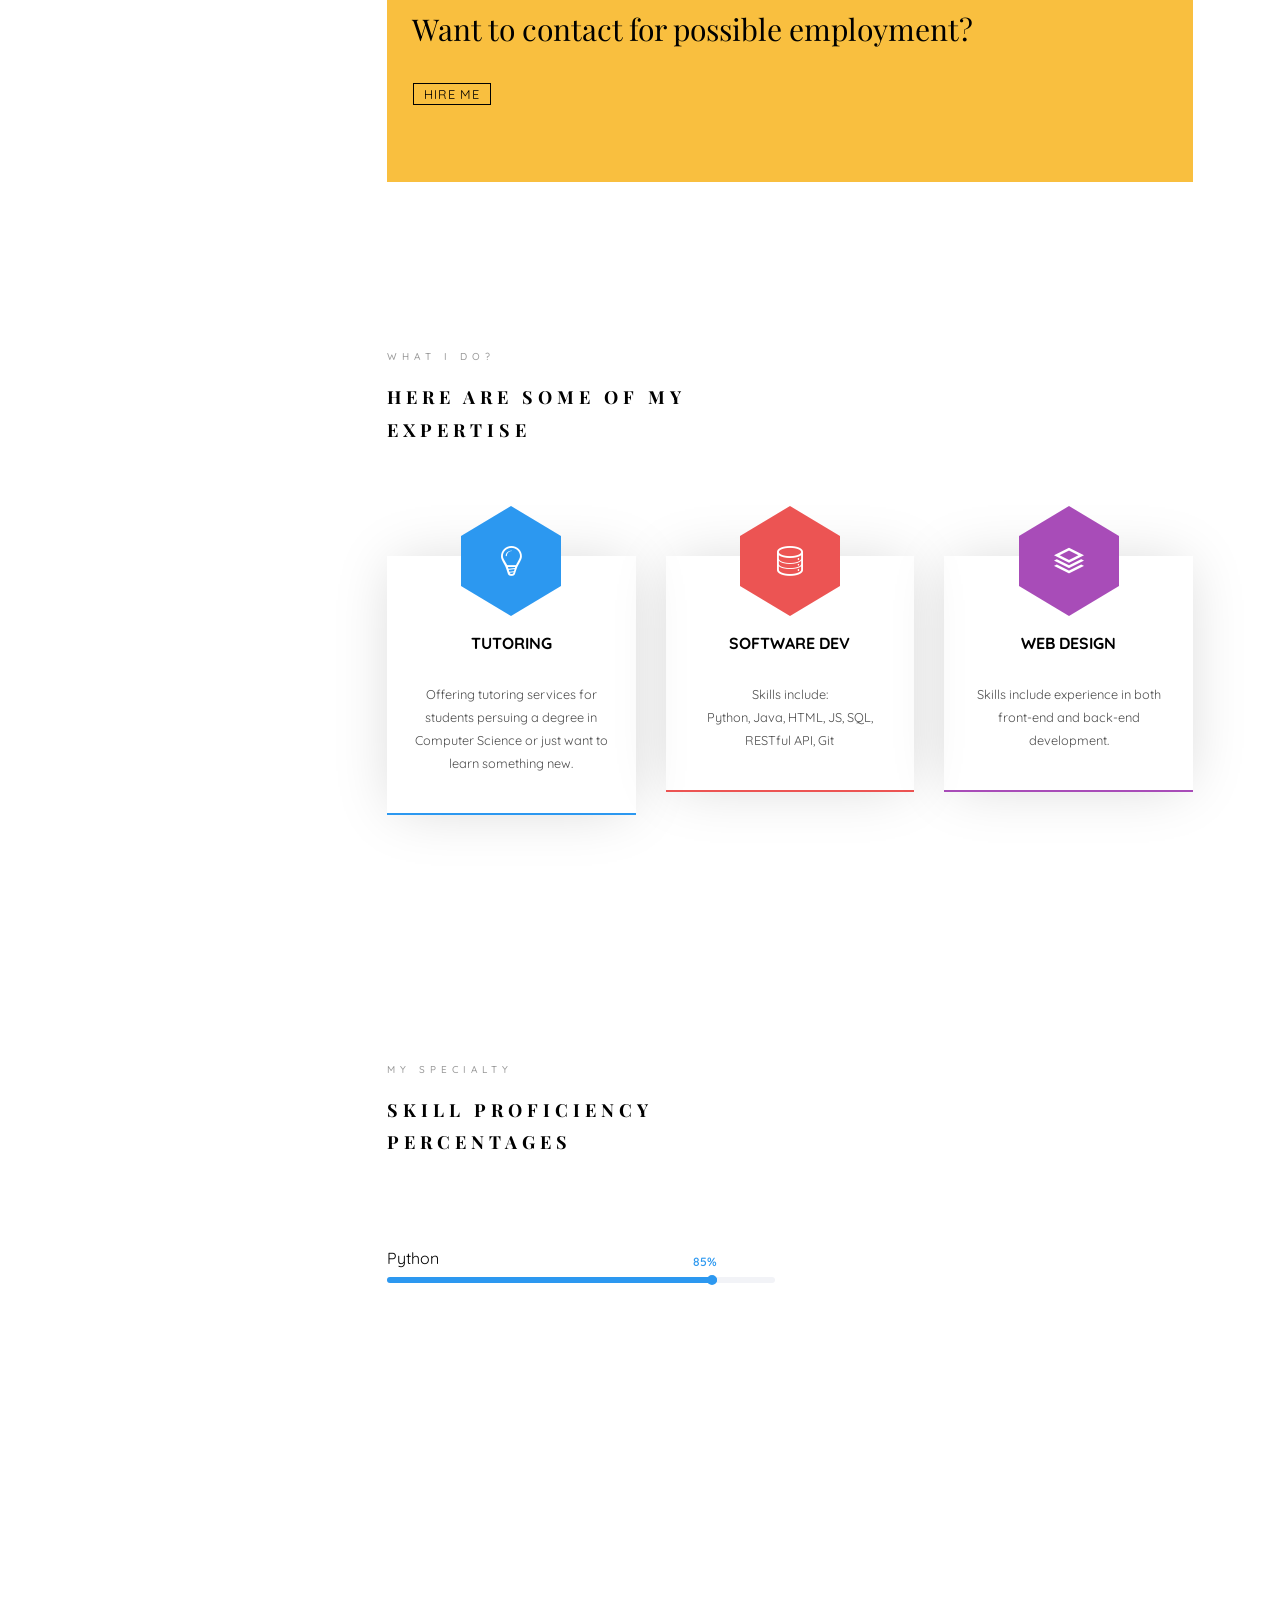
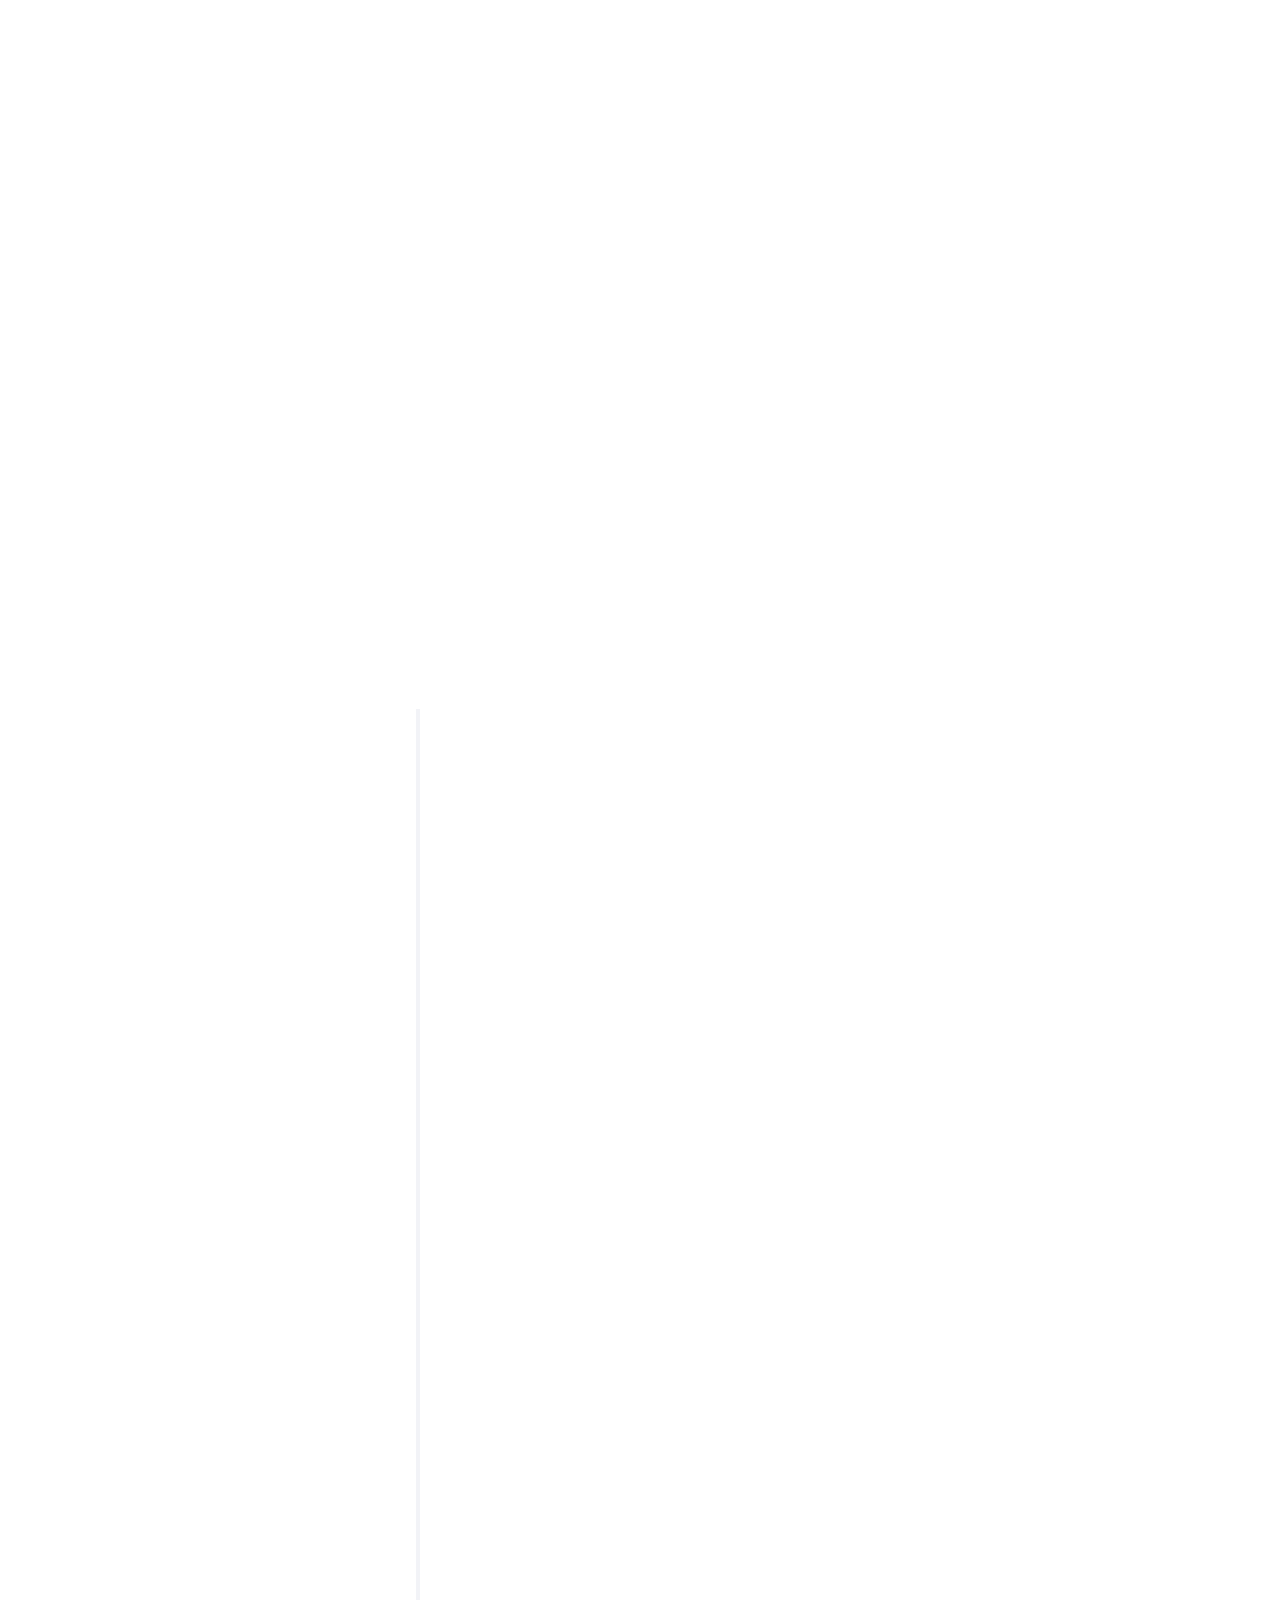
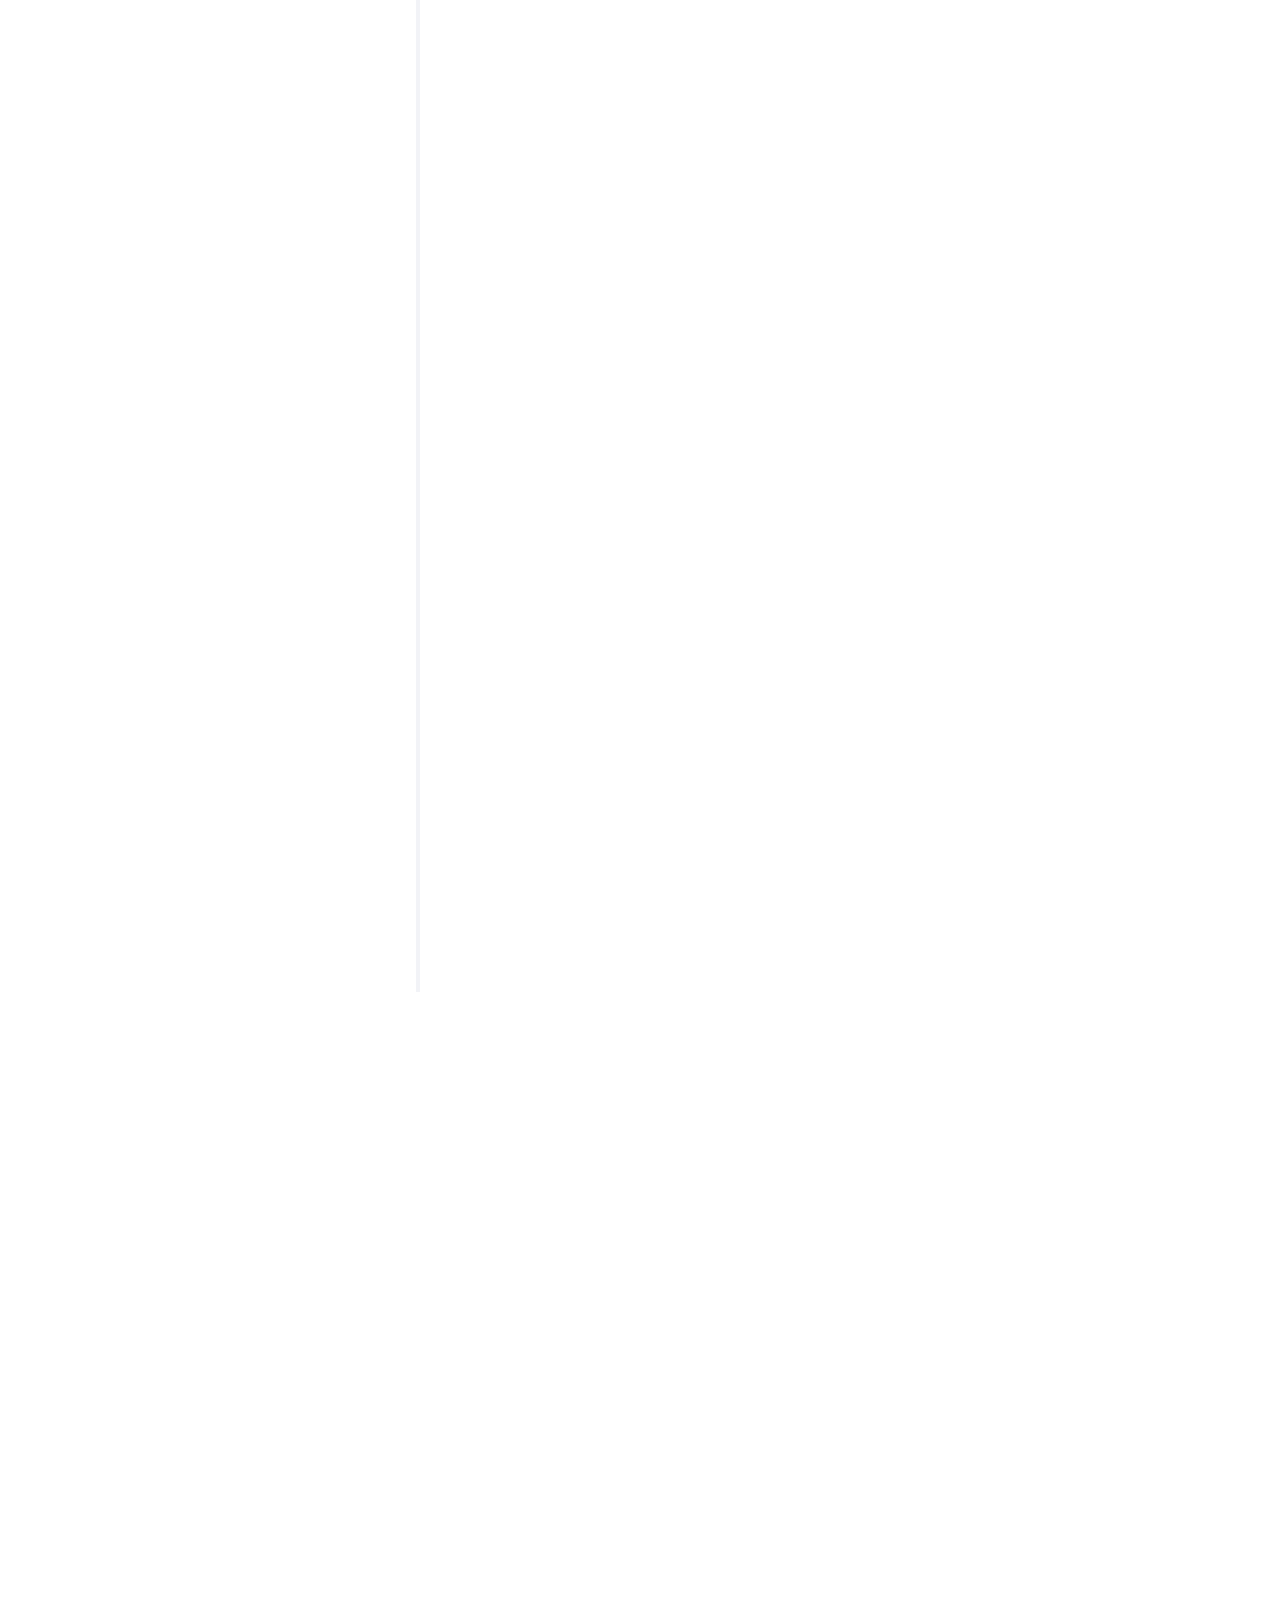
==== commit 343b317d: "Update index.html" ====
--- a/index.html
+++ b/index.html
@@ -3,7 +3,7 @@
 	<head>
 	<meta charset="utf-8">
 	<meta http-equiv="X-UA-Compatible" content="IE=edge">
-	<title>Edsel Personal Webpage</title>
+	<title>Edsel Norwood</title>
 	<meta name="viewport" content="width=device-width, initial-scale=1">
 	<meta name="description" content="" />
 	<meta name="keywords" content="" />
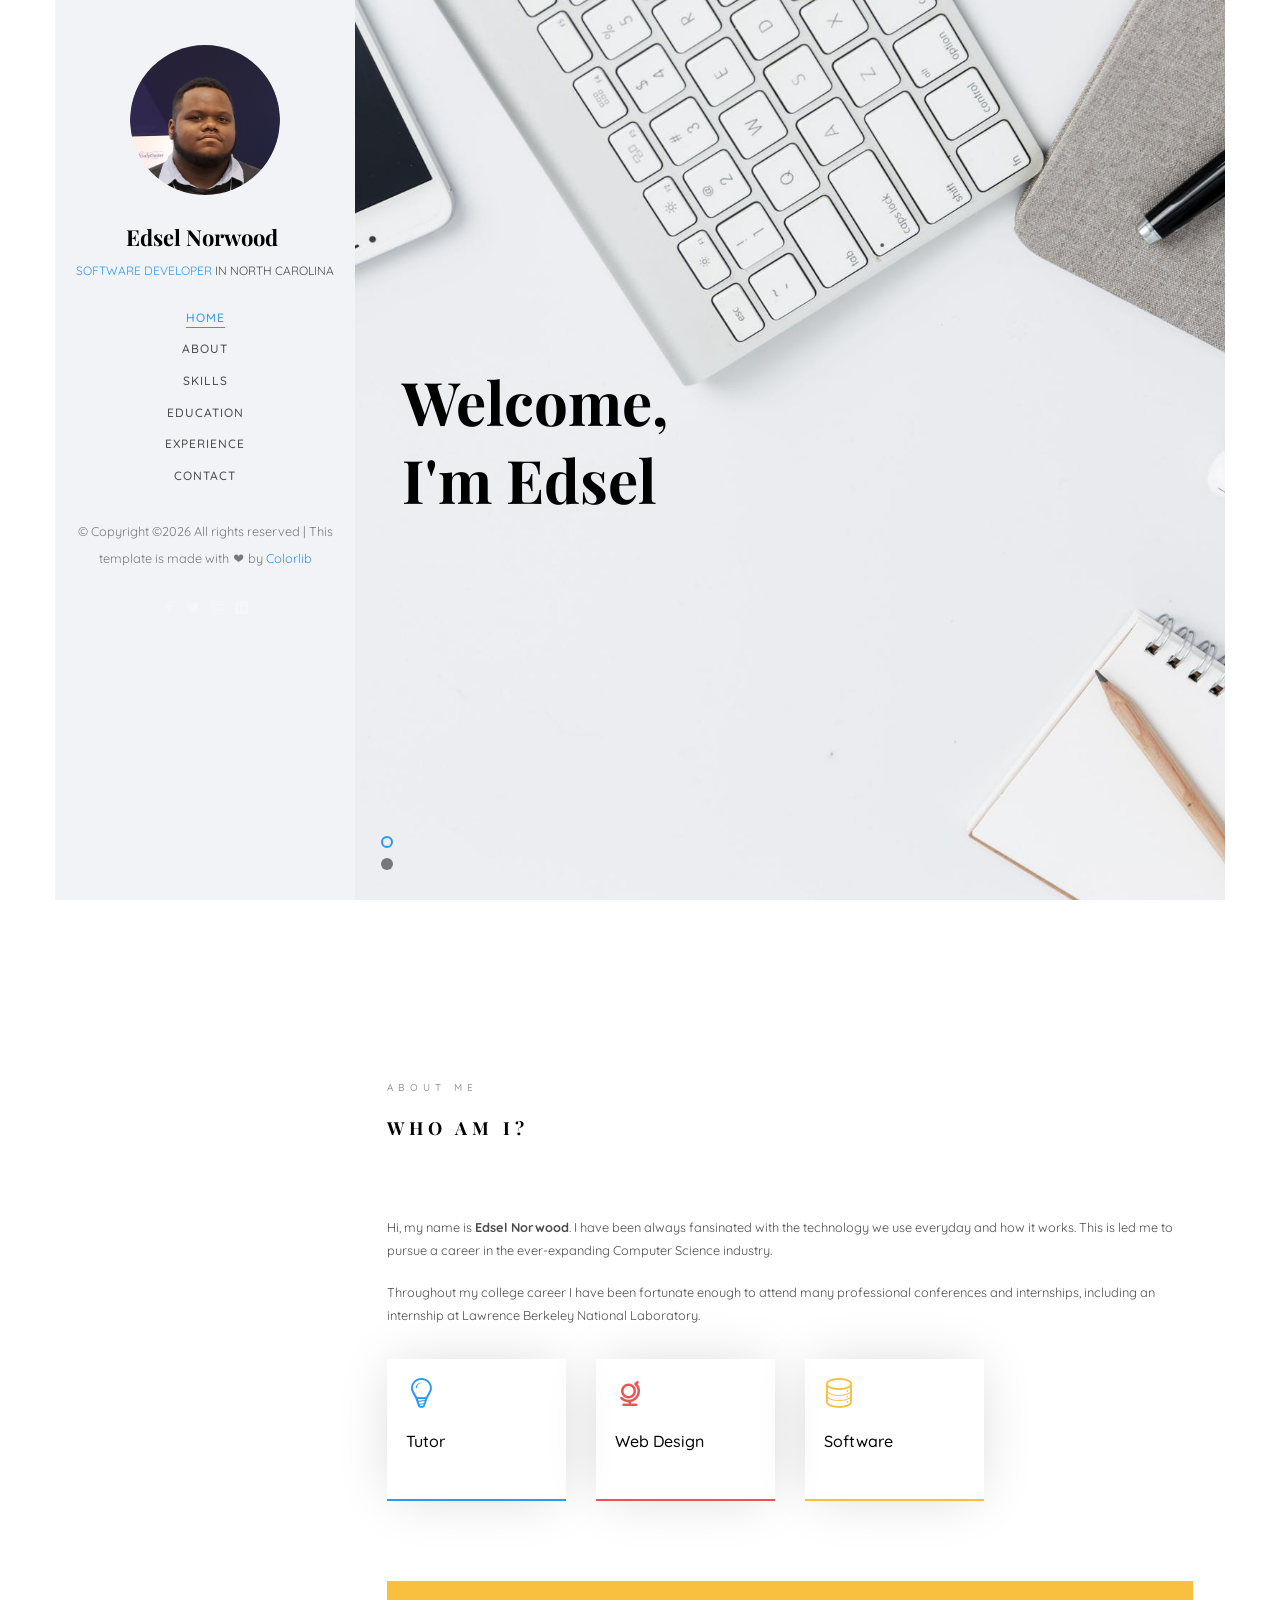
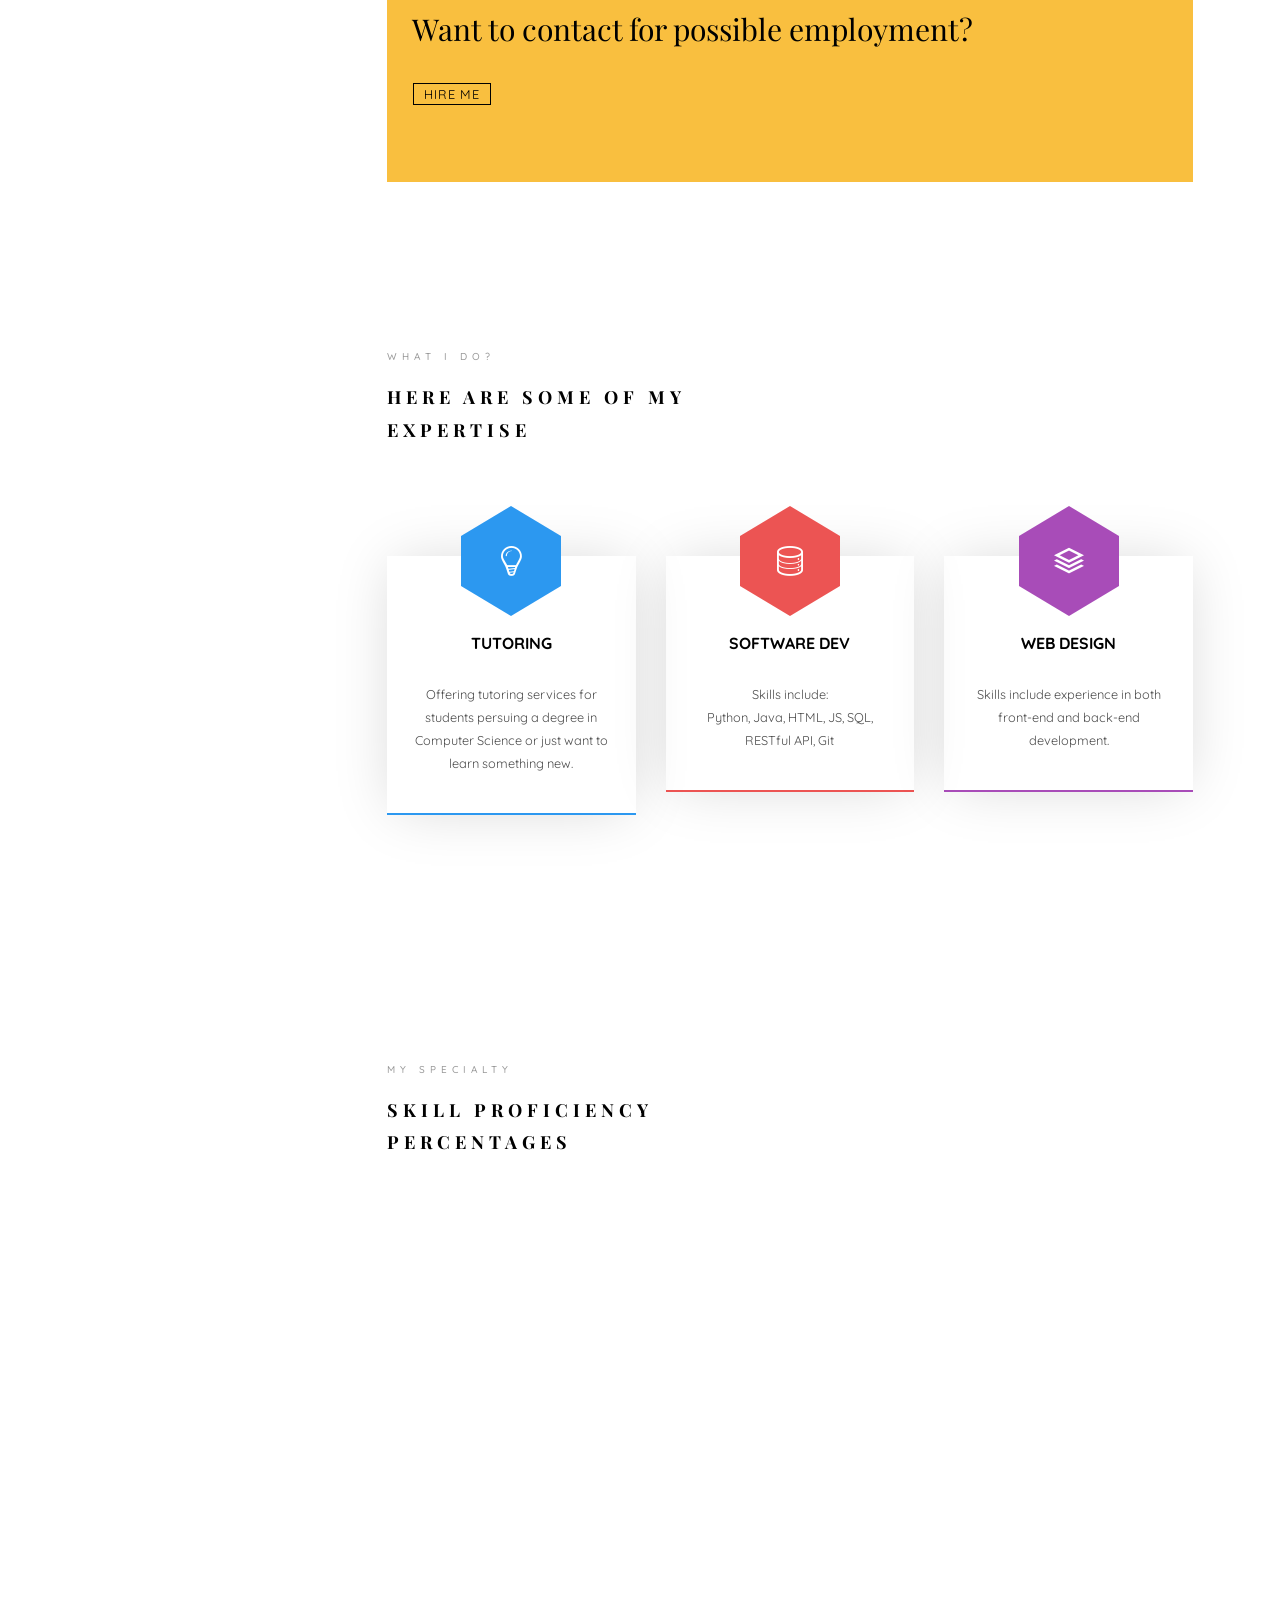
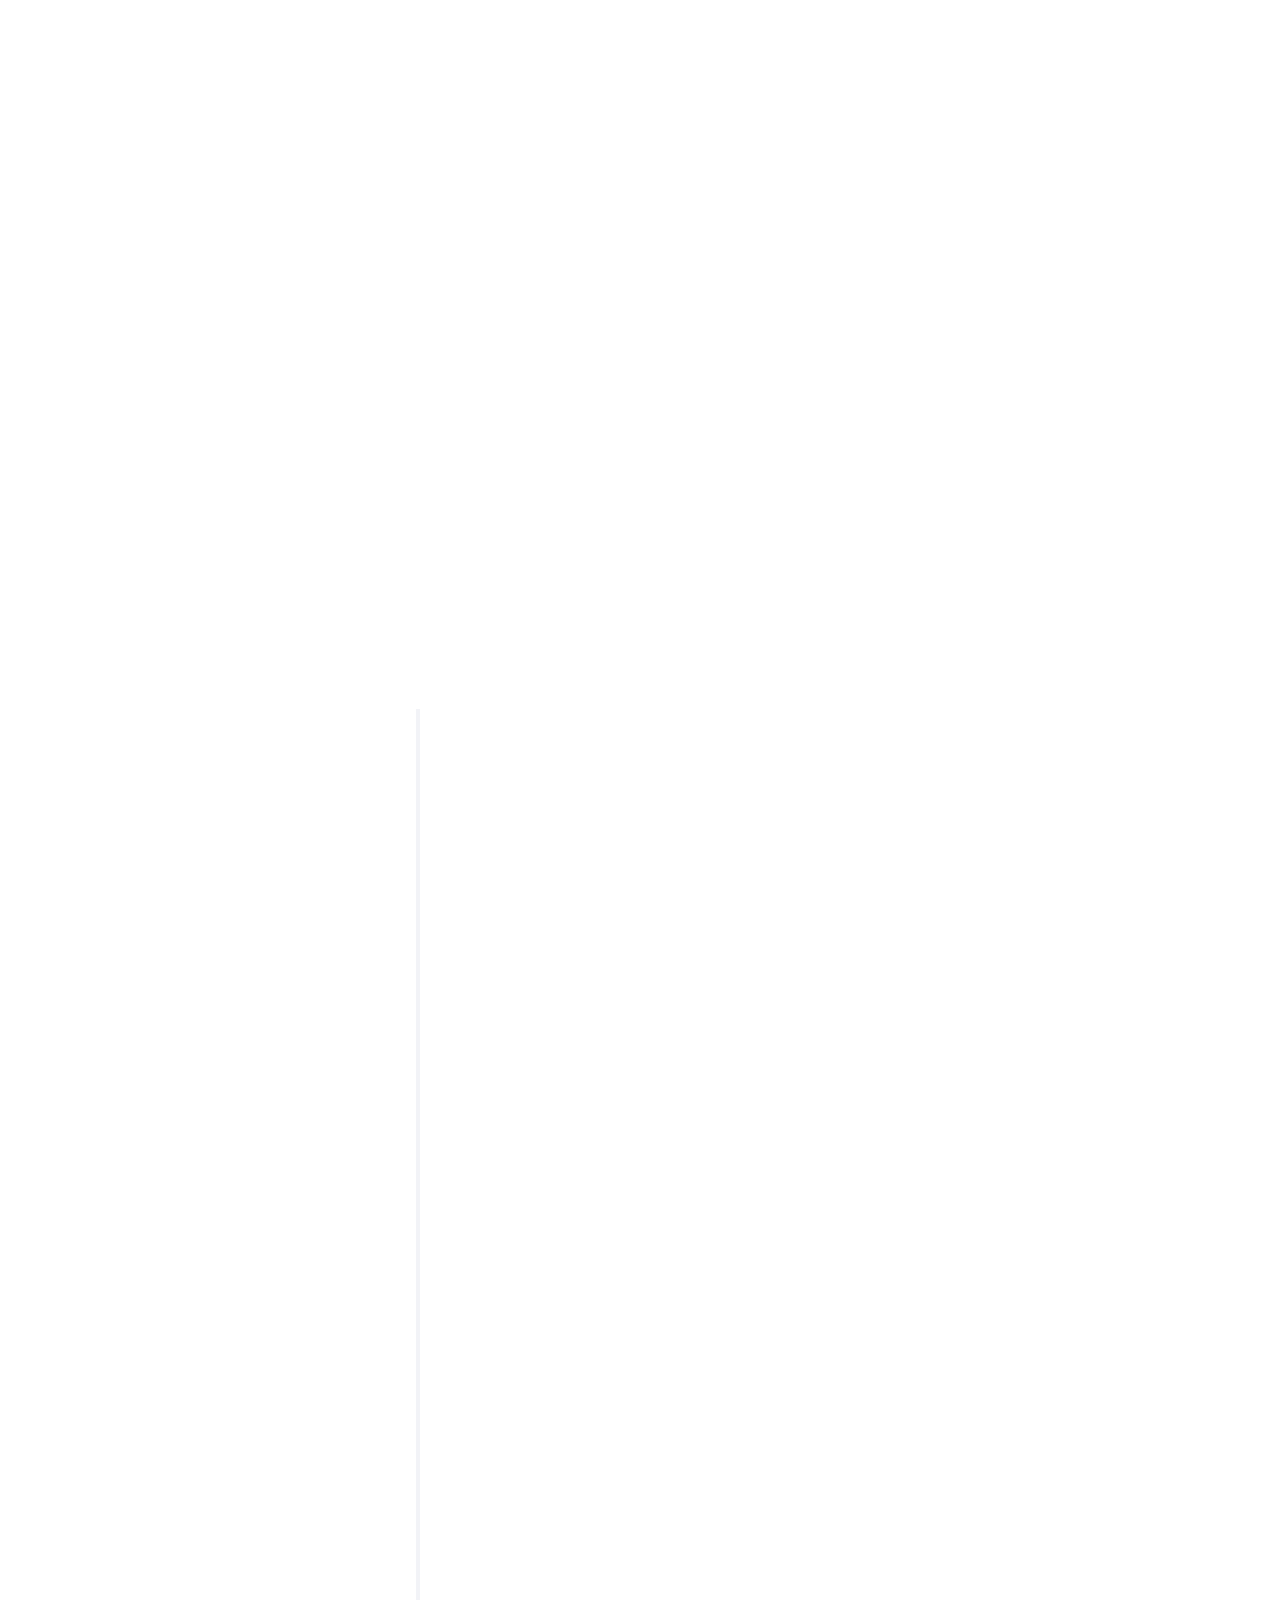
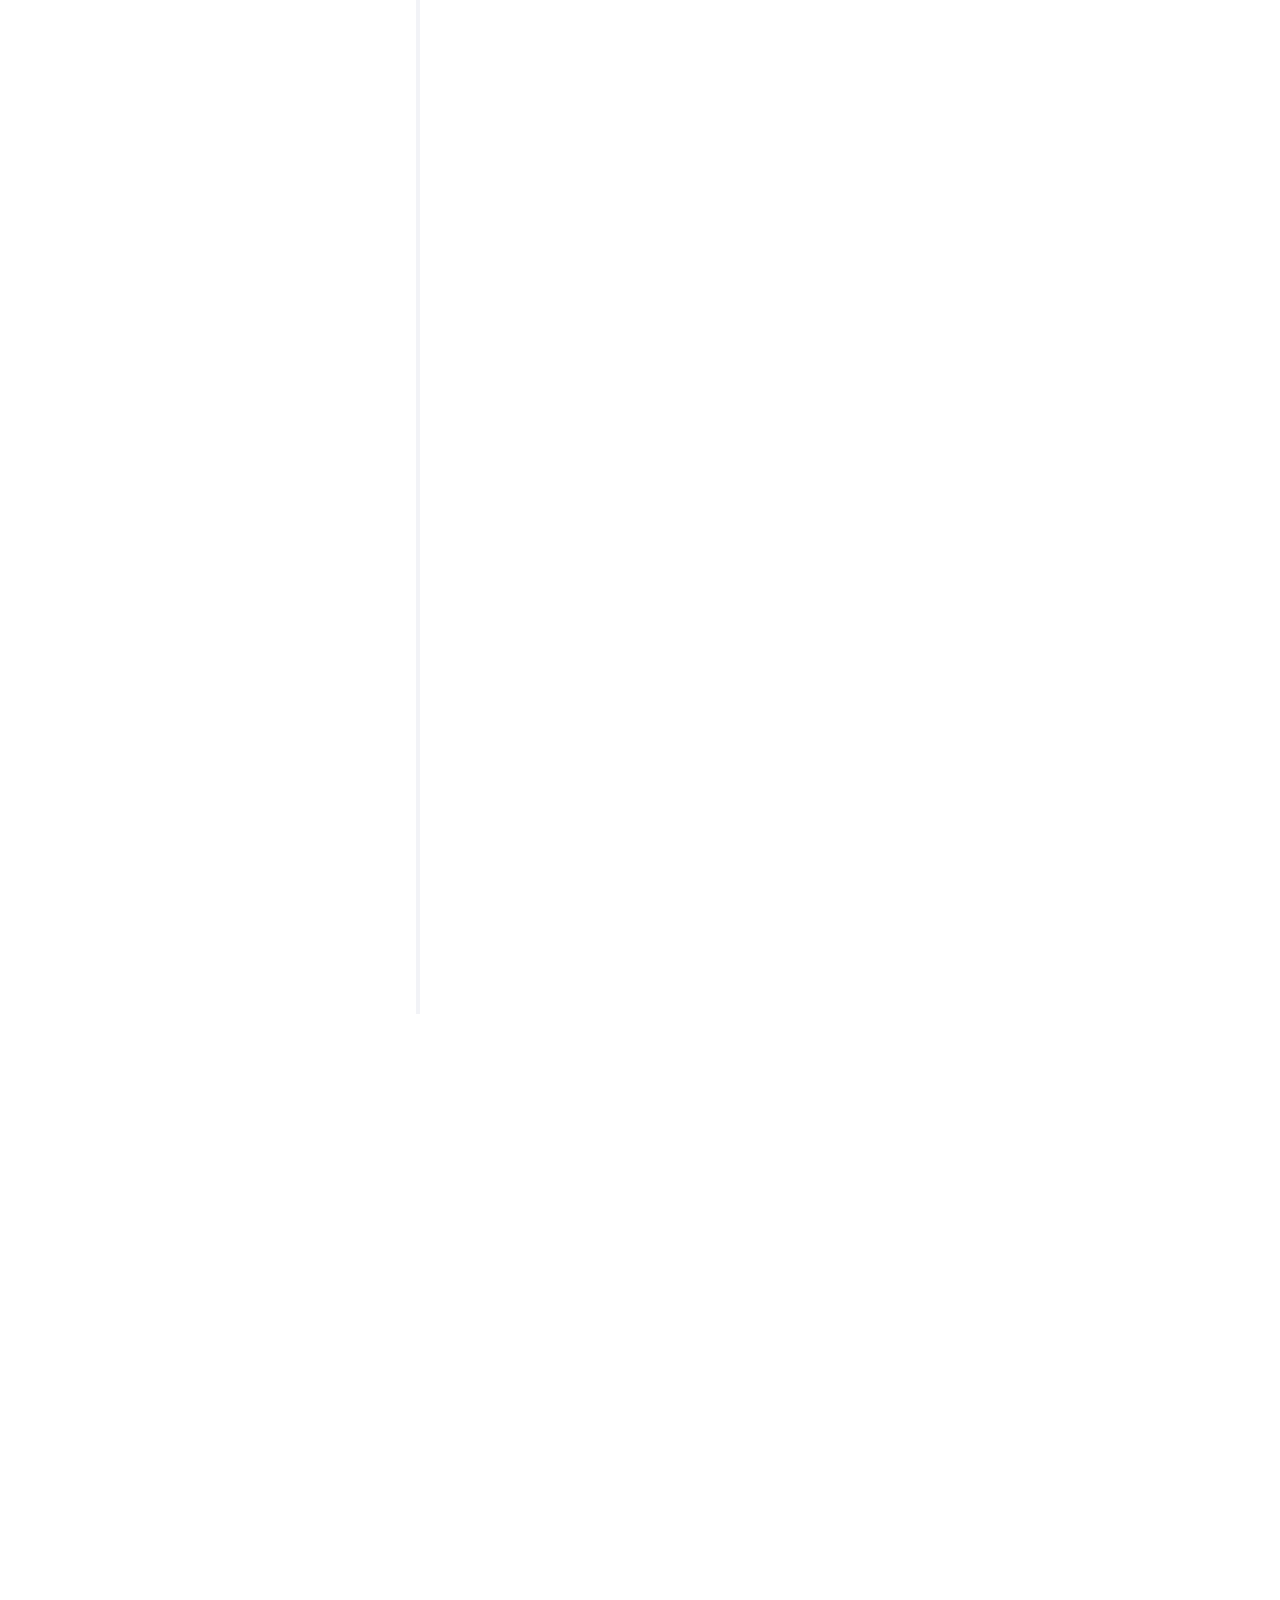
==== commit b86c012d: "Update index.html" ====
--- a/index.html
+++ b/index.html
@@ -459,7 +459,7 @@
 					                  <i class="icon-pen2"></i>
 					               </div>
 					               <div class="timeline-label">
-									<h2><a href="#">PEARC 2017</a> <span>July 2017</span><br> 
+									<h2><a href="#">Practice & Experience in Advanced Research Computing Conference Series 2017</a> <span>July 2017</span><br> 
 									<span>Conference</span></h2>
 									<p><strong>Location:</strong> <br> &emsp;New Orleans, LA</p>
 									<p><strong>Duration:</strong> <br> &emsp;1 Week</p>
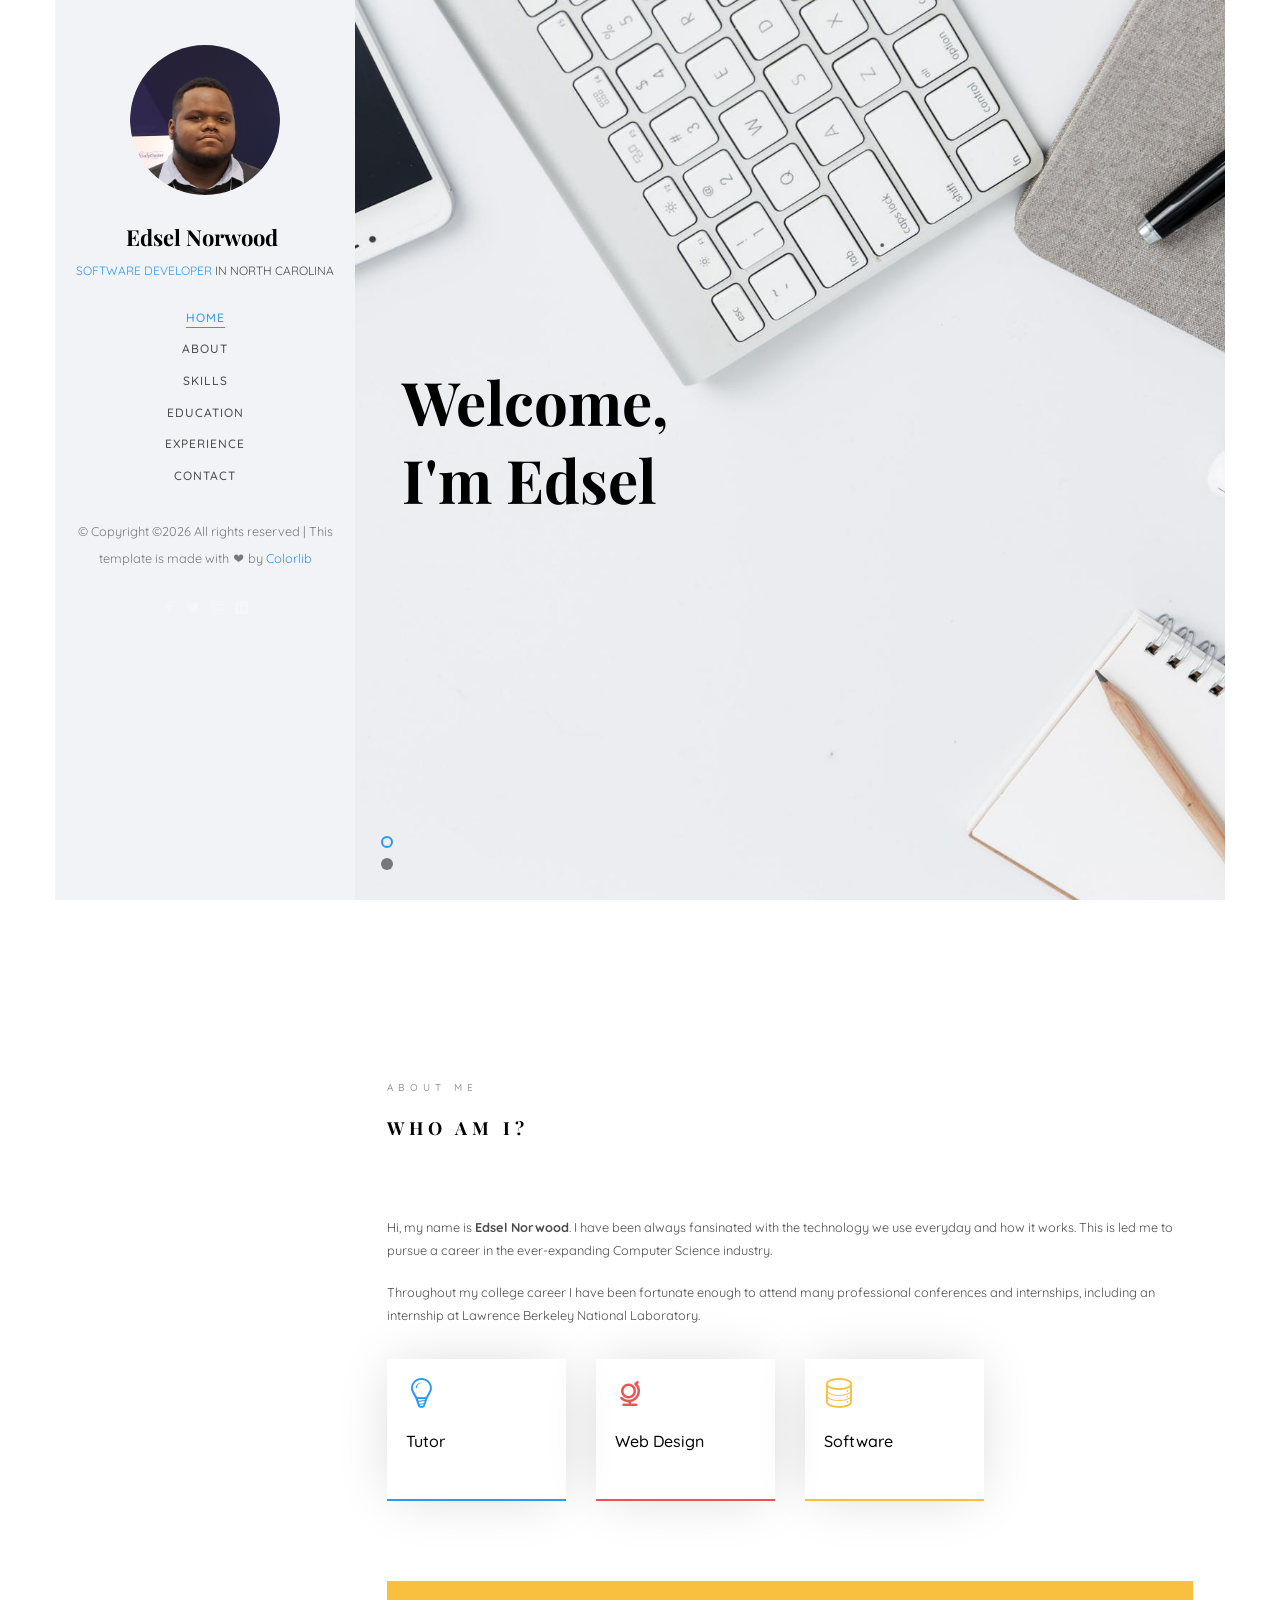
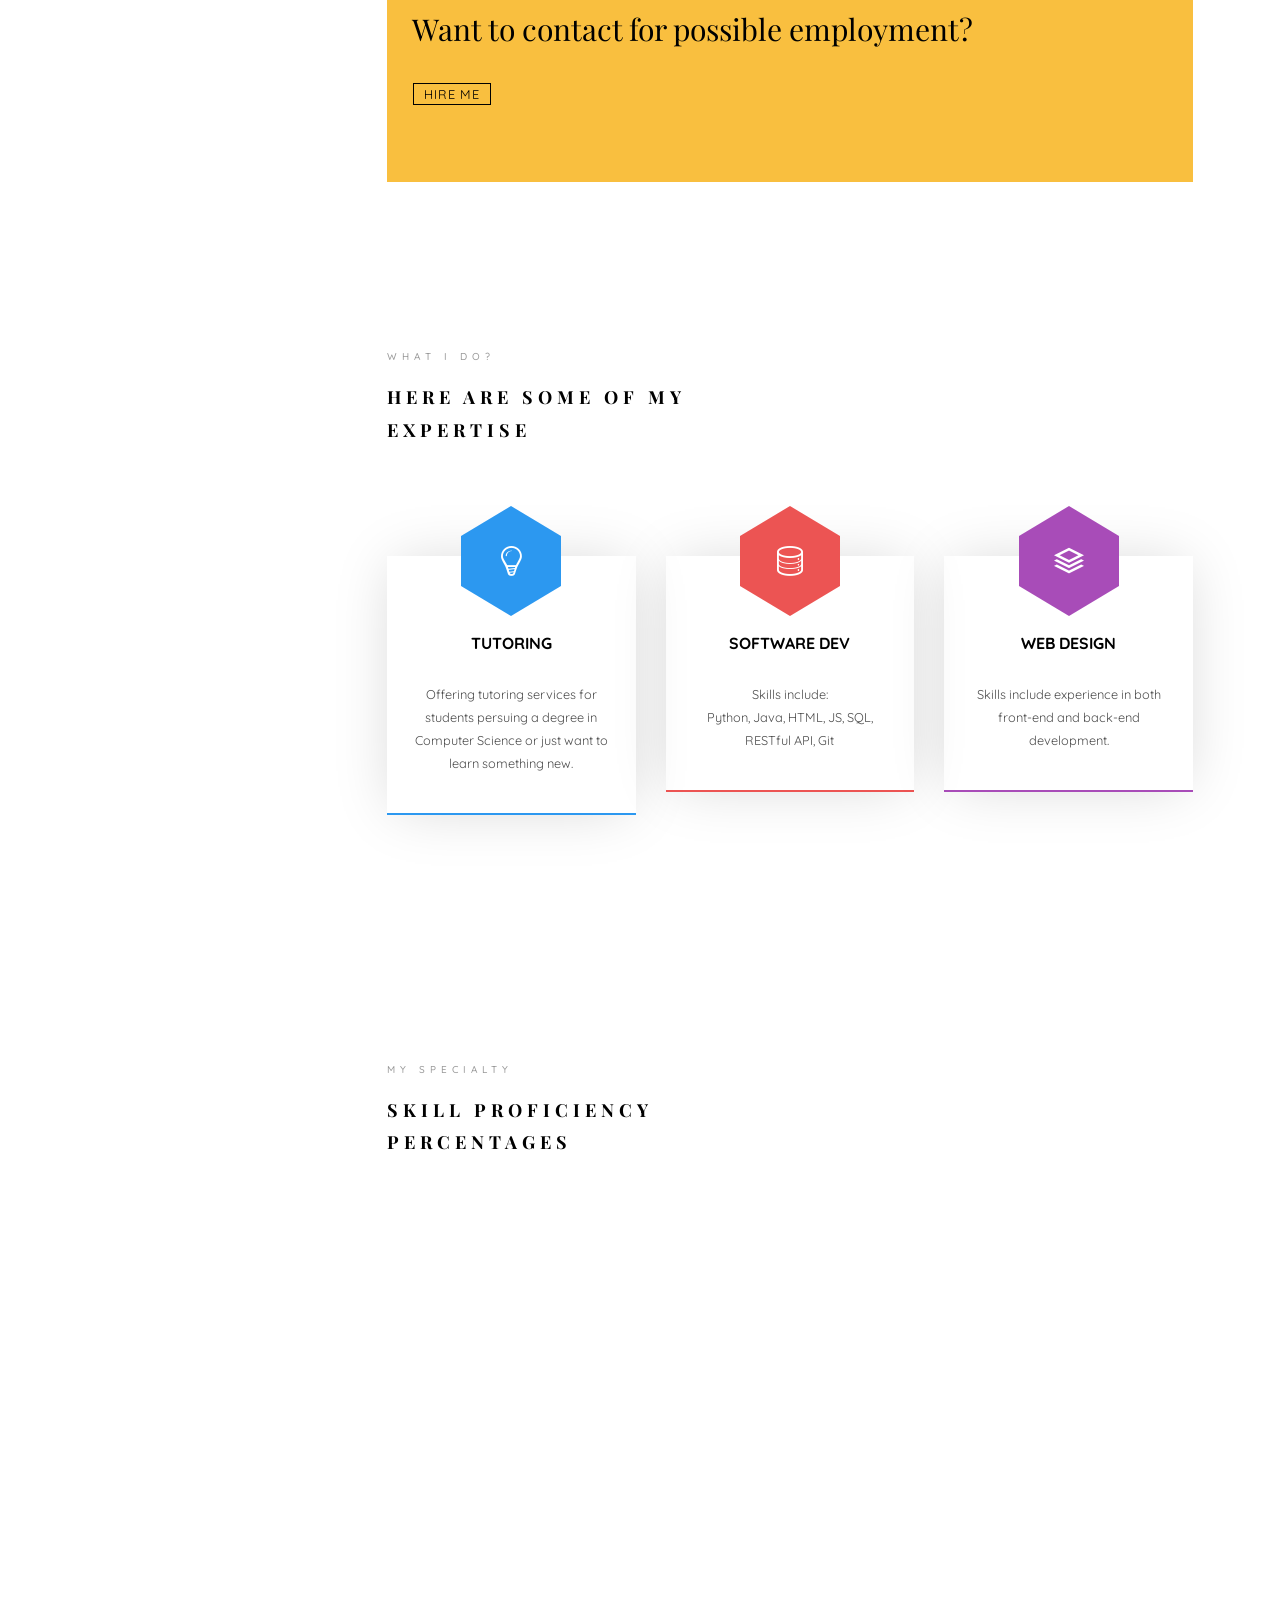
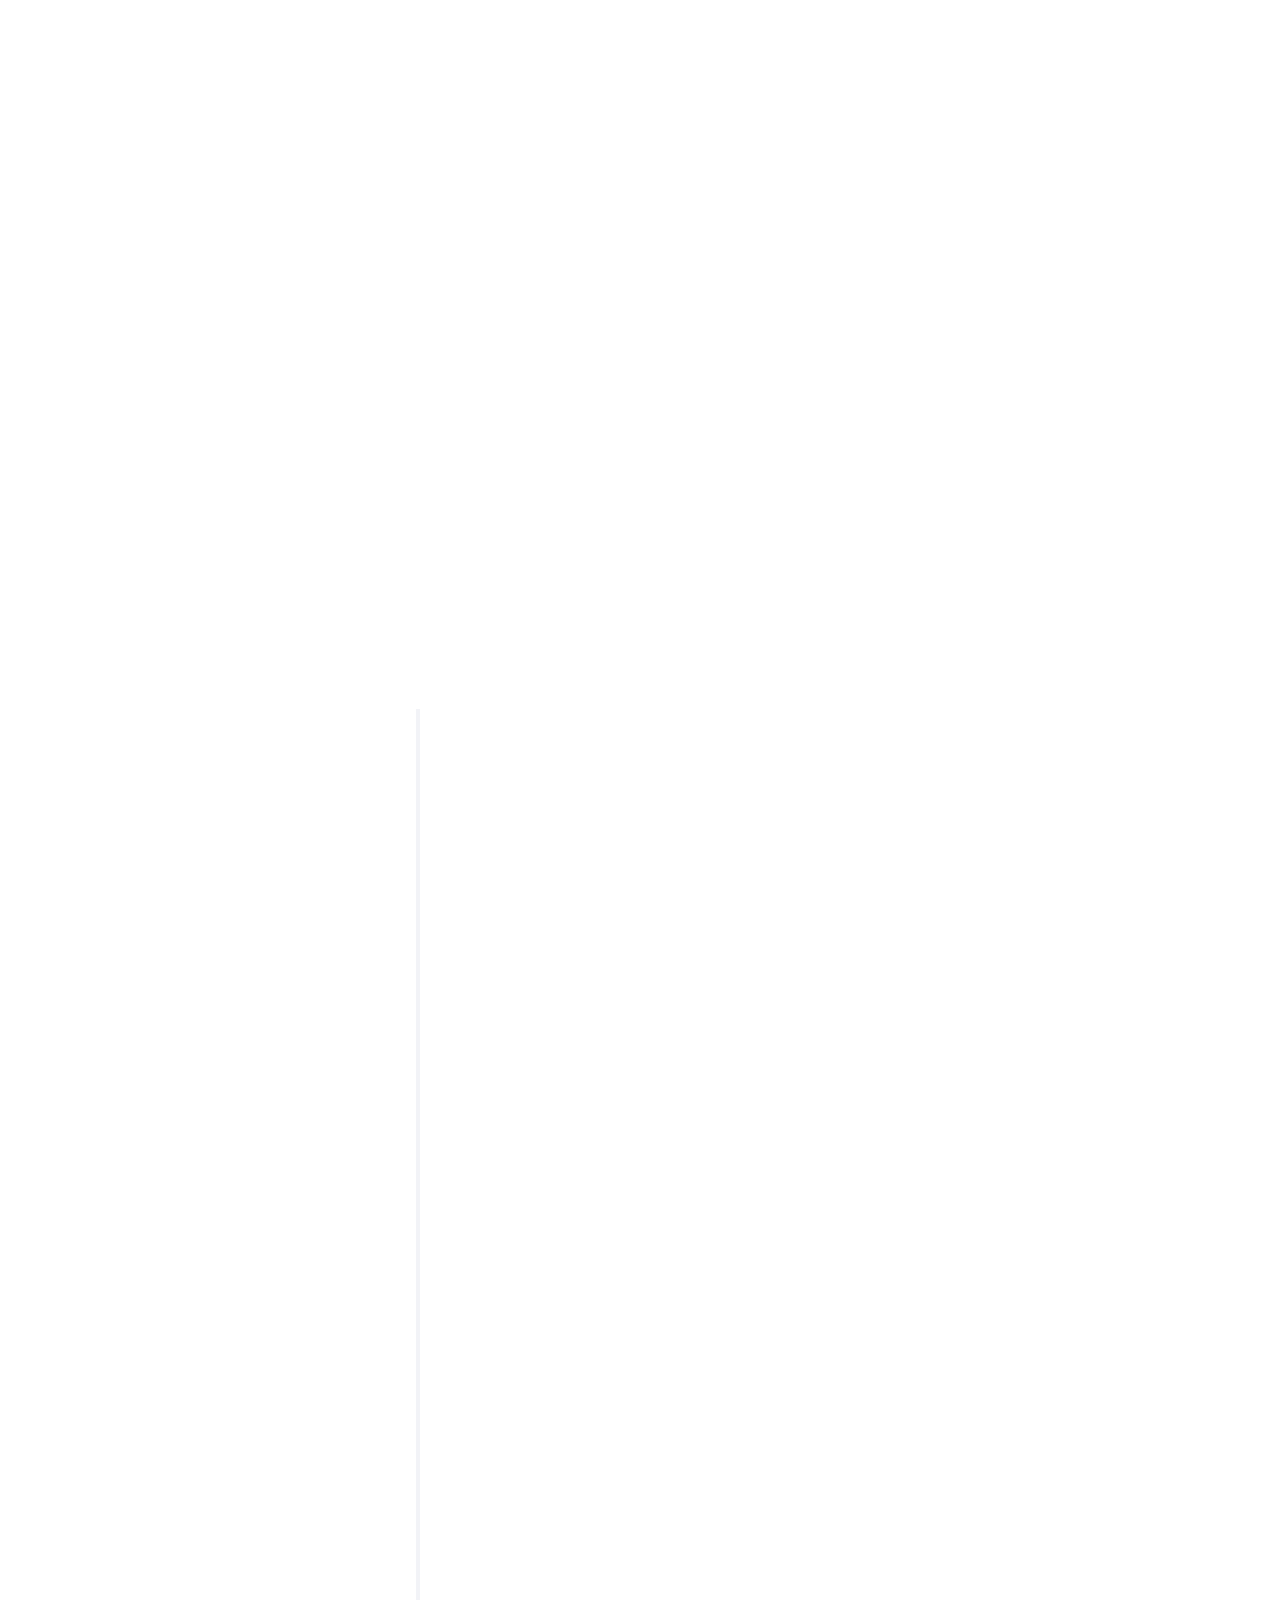
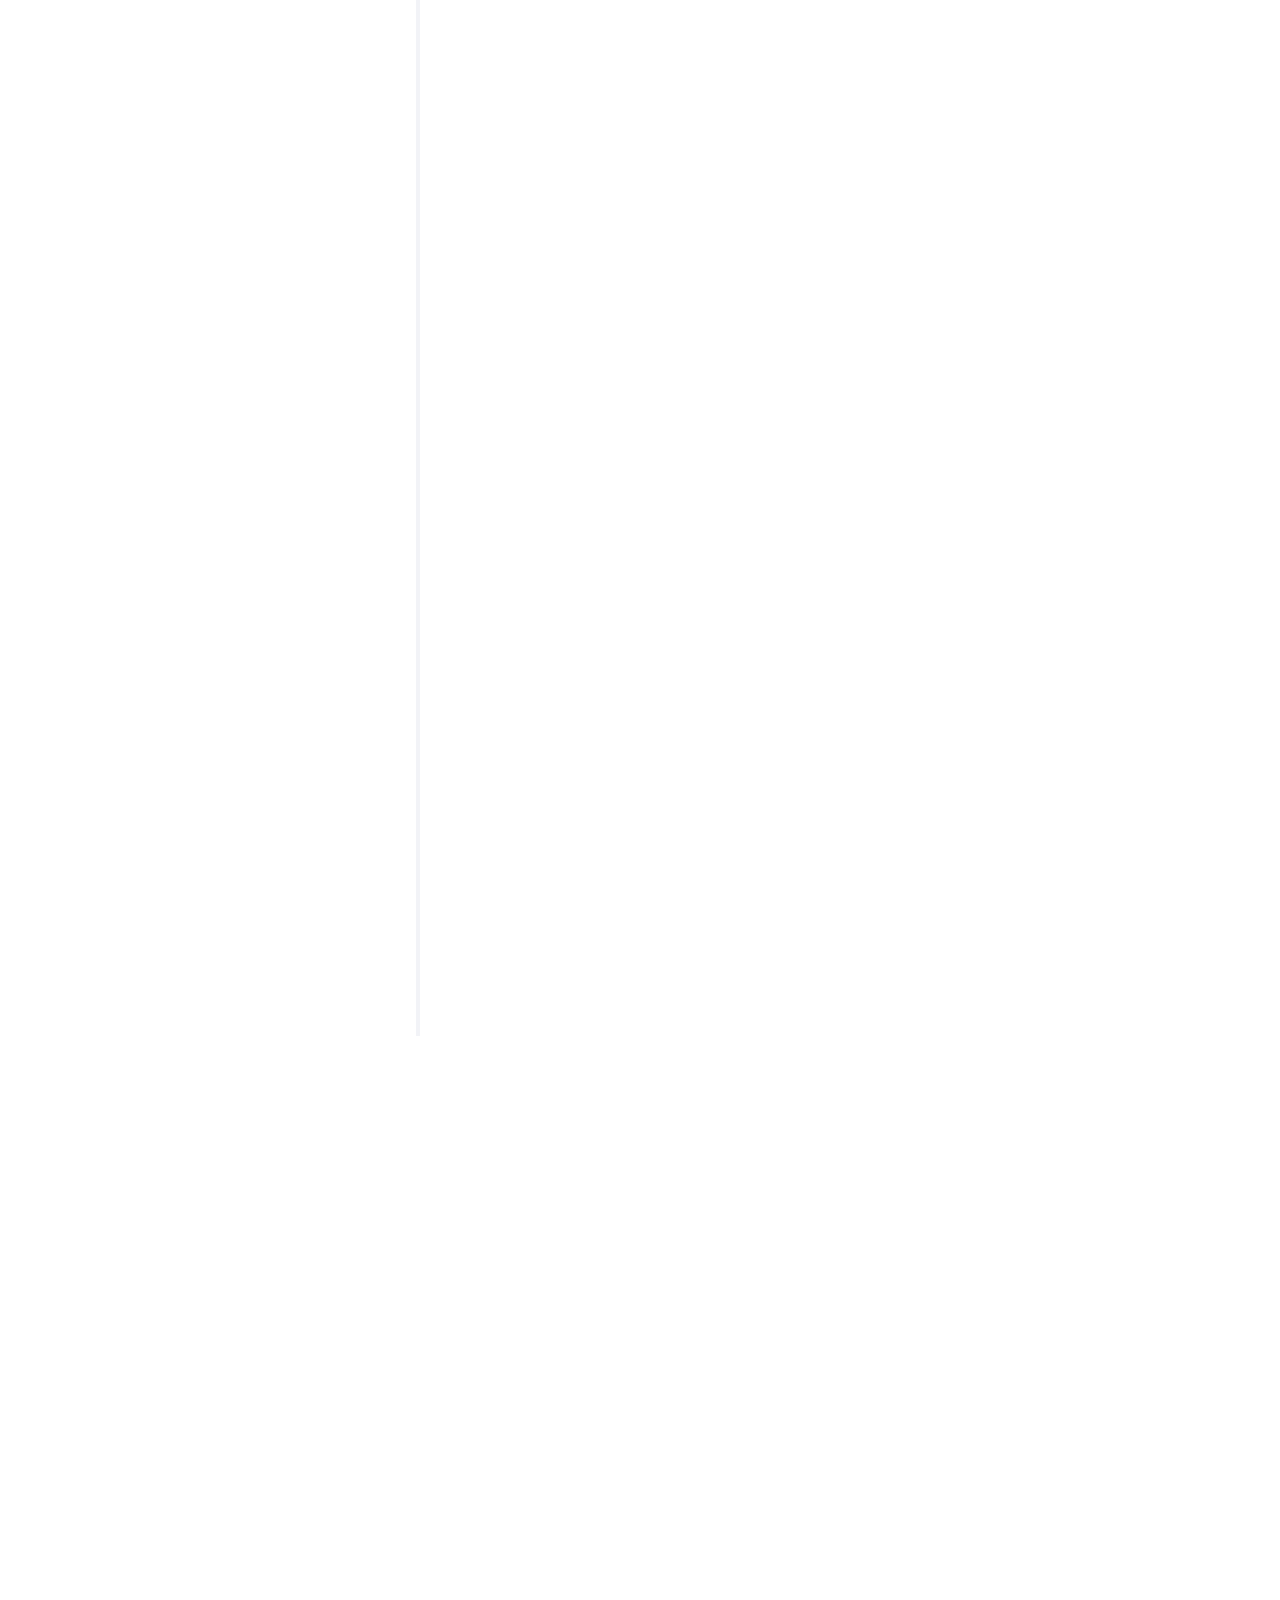
==== commit 0587d9d6: "Update index.html" ====
--- a/index.html
+++ b/index.html
@@ -414,7 +414,7 @@
 					                  <i class="icon-pen2"></i>
 					               </div>
 					               <div class="timeline-label">
-									<h2><a href="#">ADMI 2018</a> <span>April 2018</span><br> 
+									<h2><a href="#">Association of Computer/Information Sciences and Engineering Departments at Minority Institutions (ADMI) 2018</a> <span>April 2018</span><br> 
 									<span>Conference</span></h2>
 									<p><strong>Location:</strong> <br> &emsp;New Orleans, LA</p>
 									<p><strong>Duration:</strong> <br> &emsp;4 Days</p>
